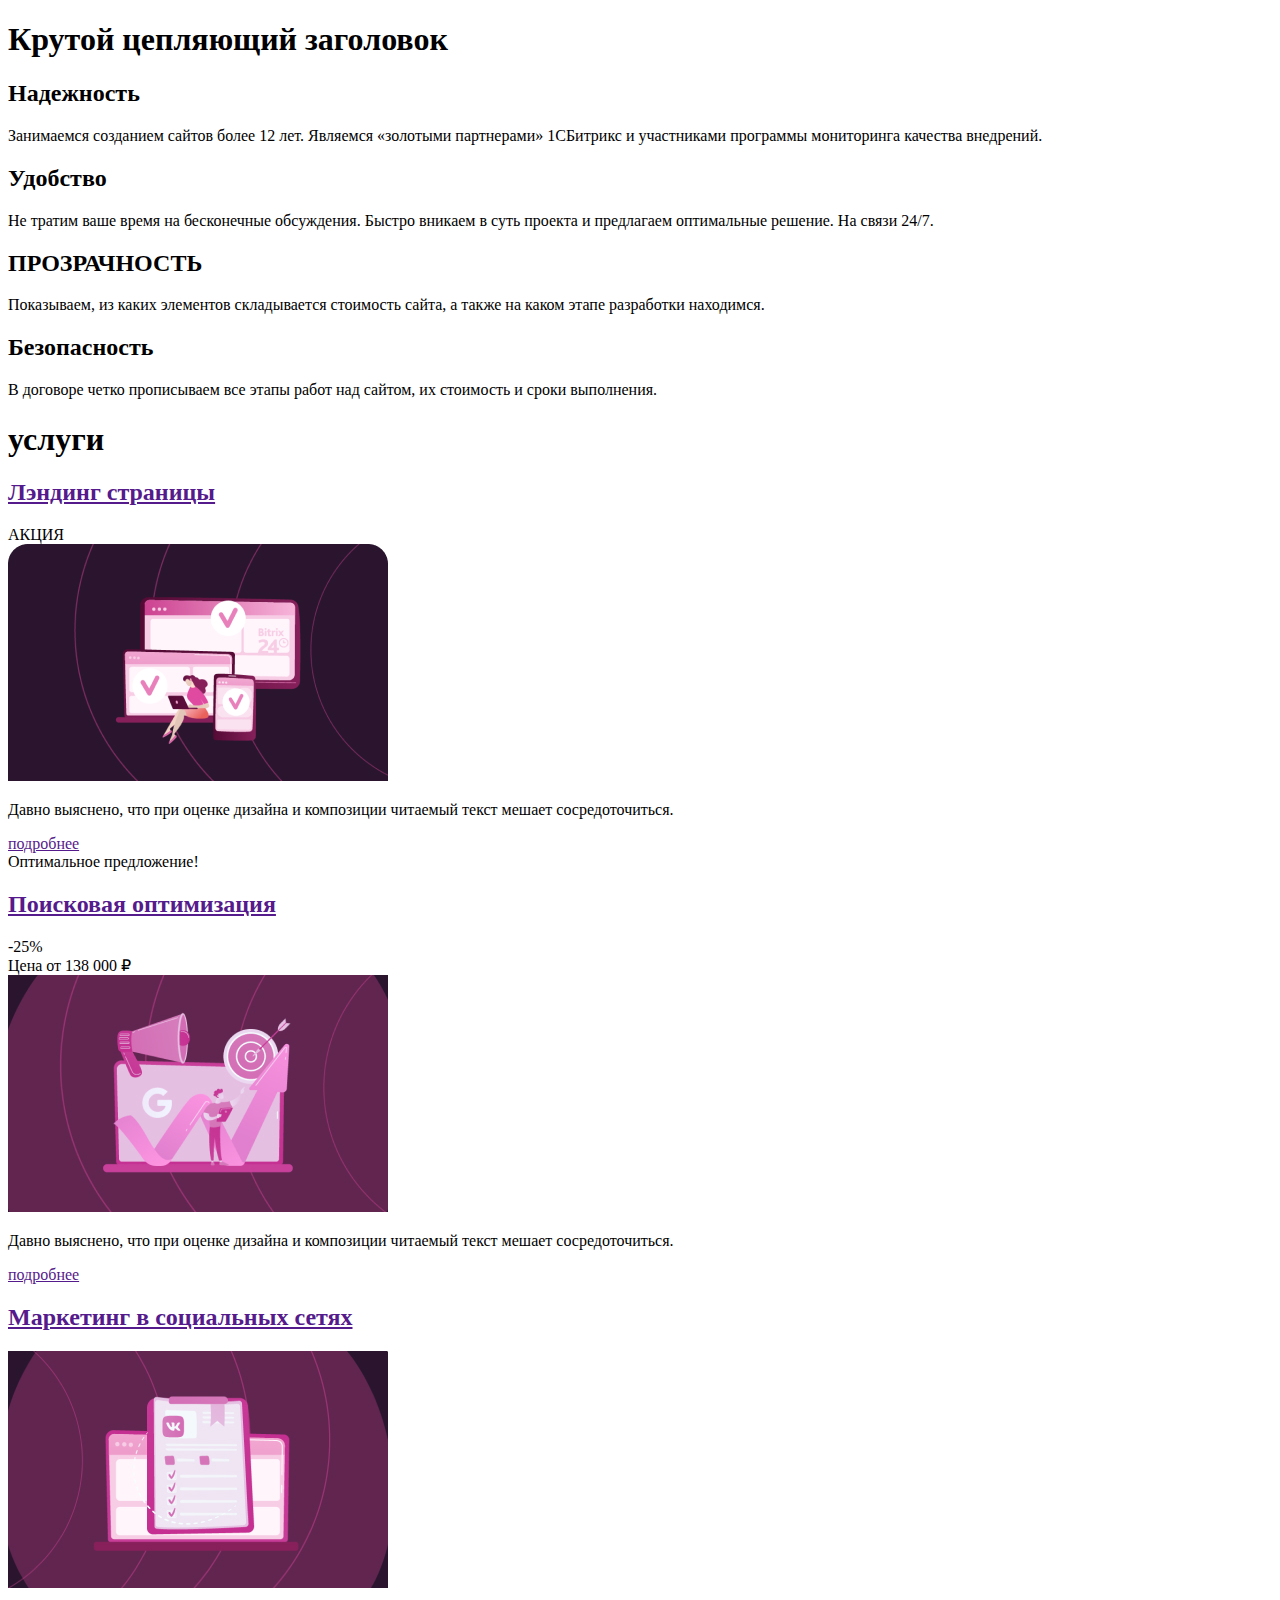
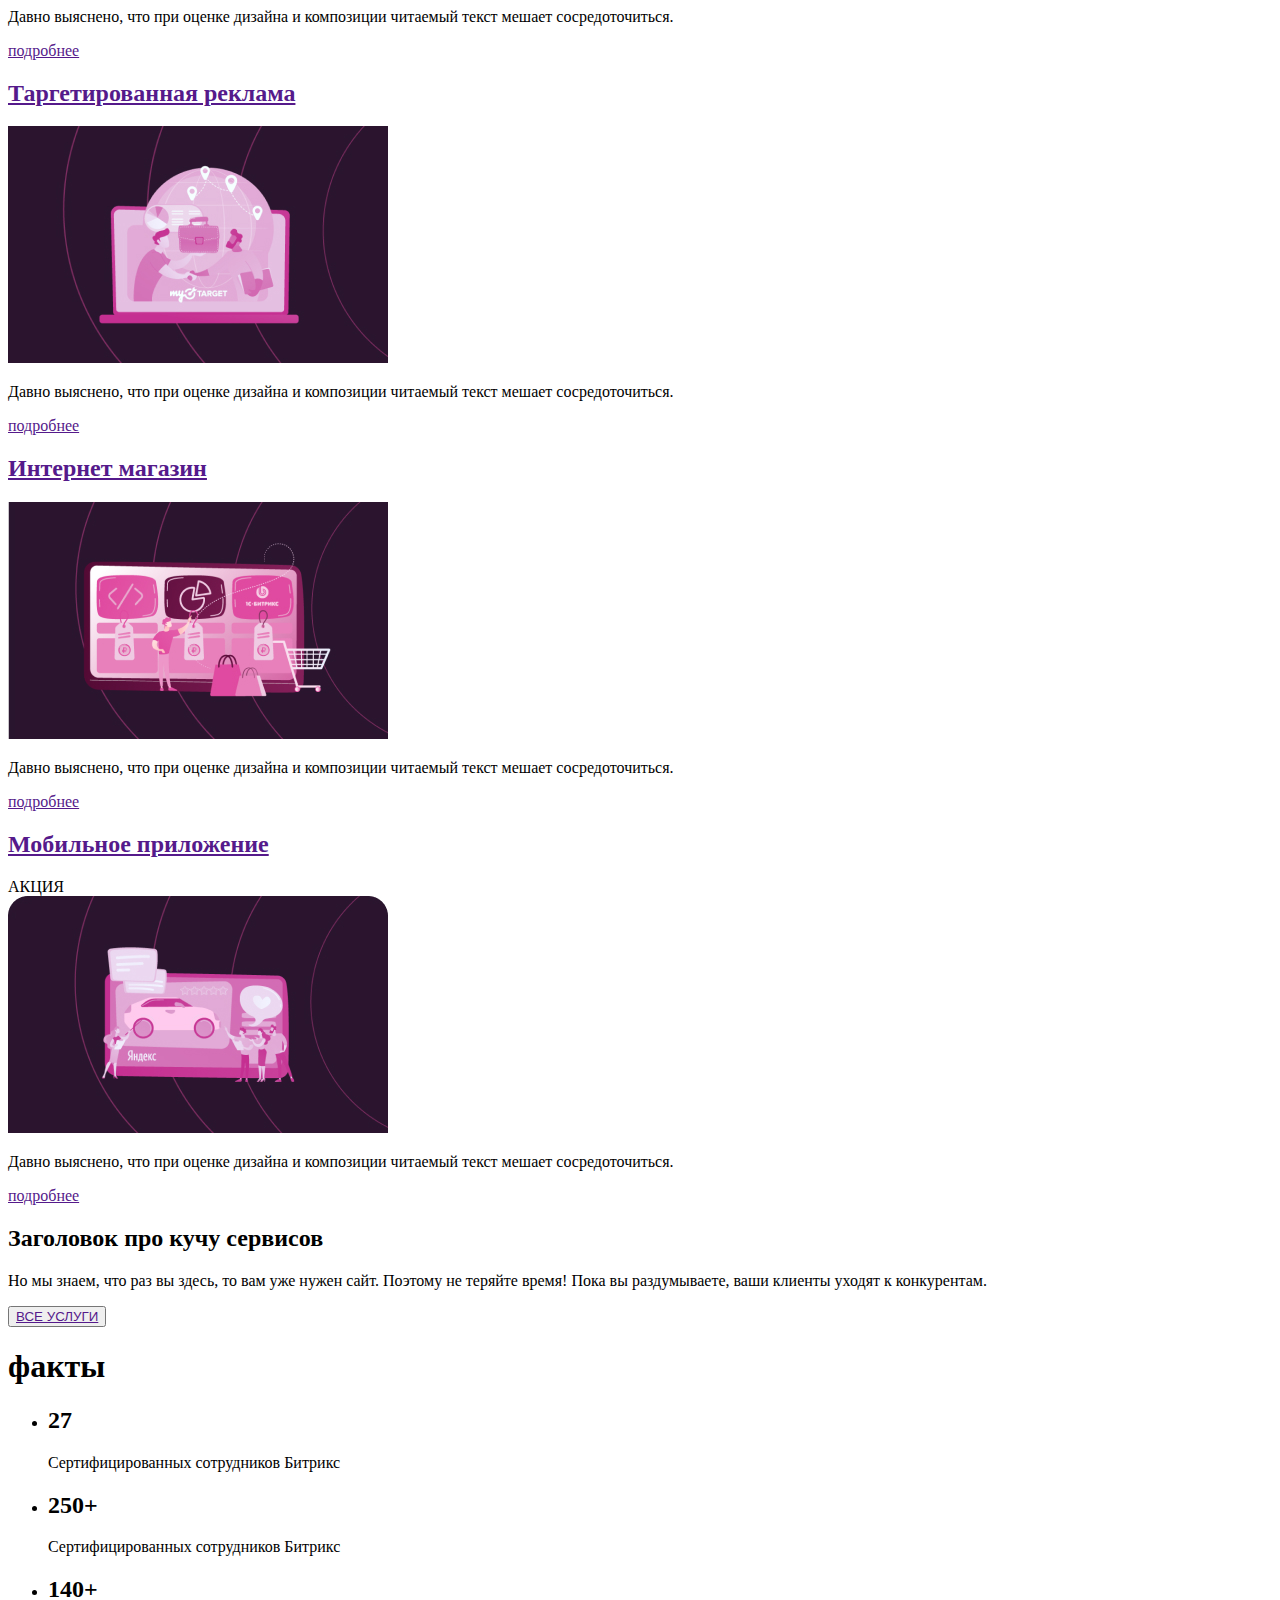
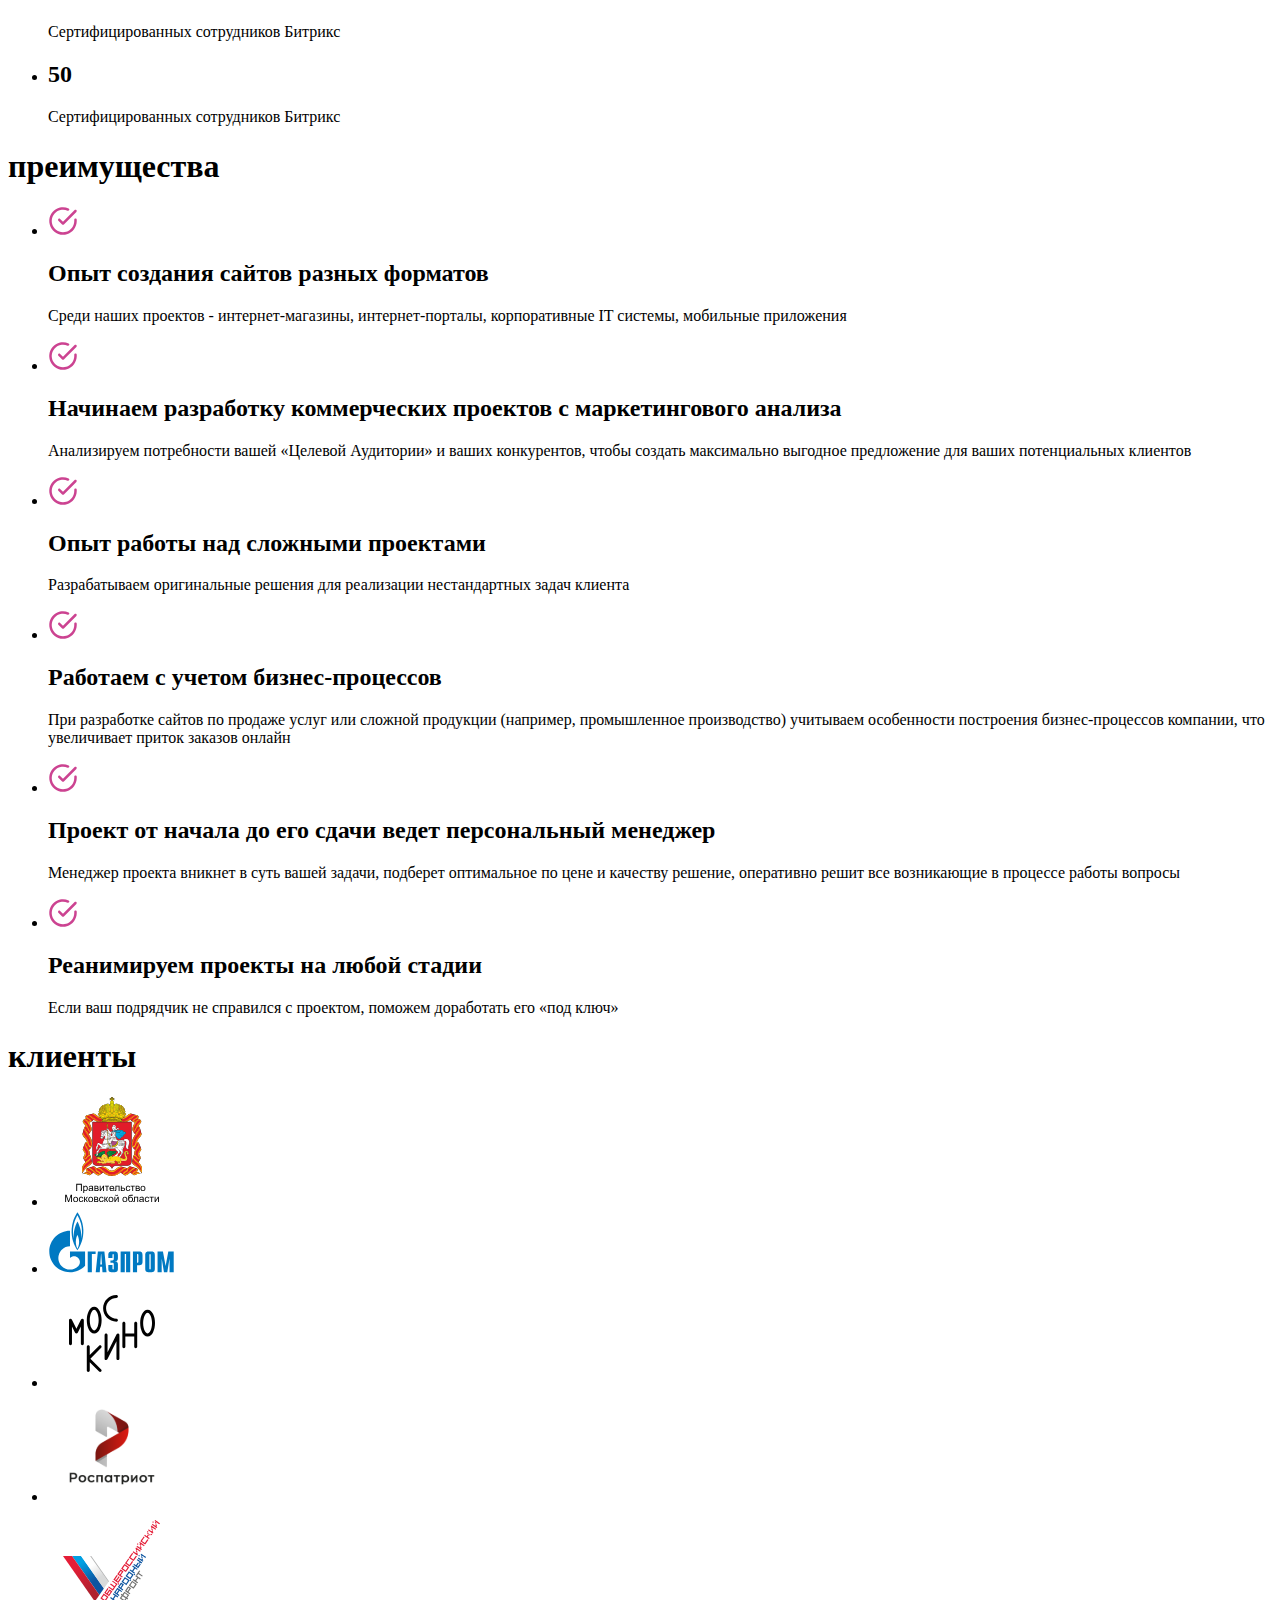
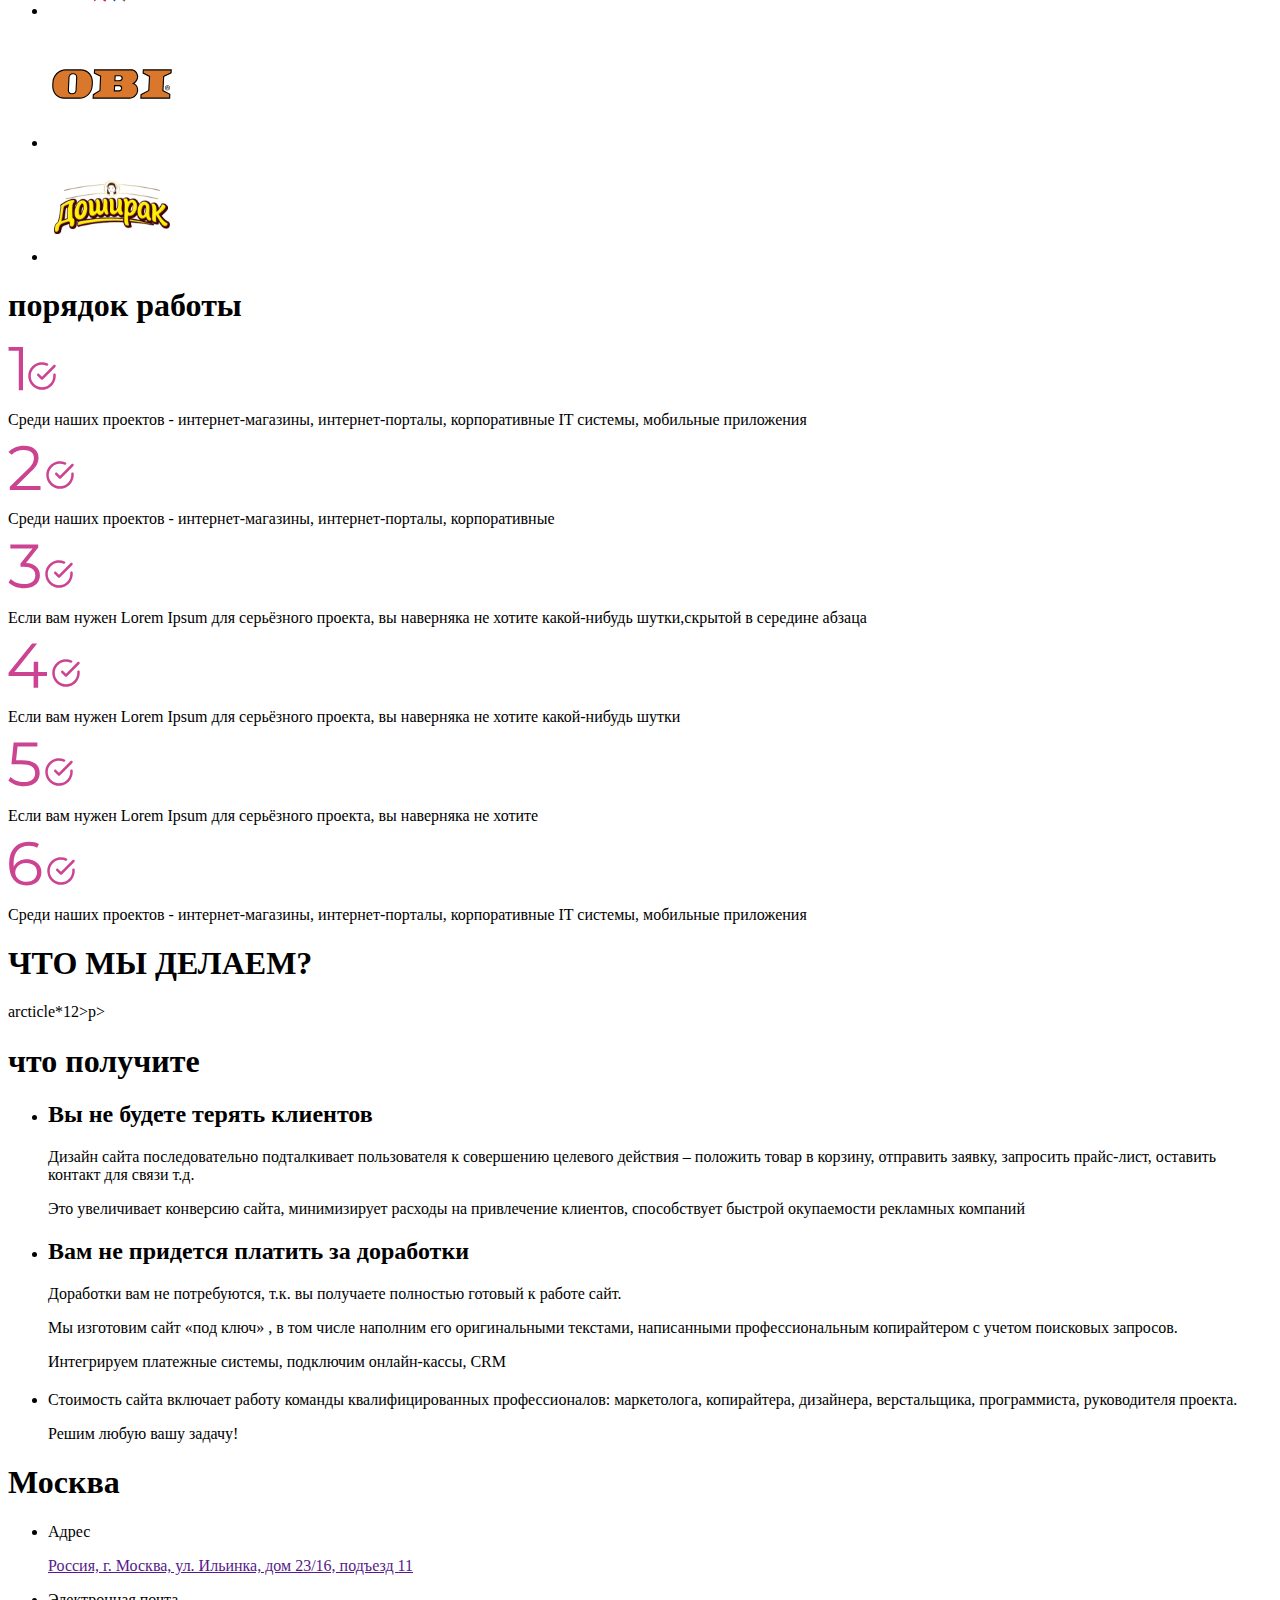
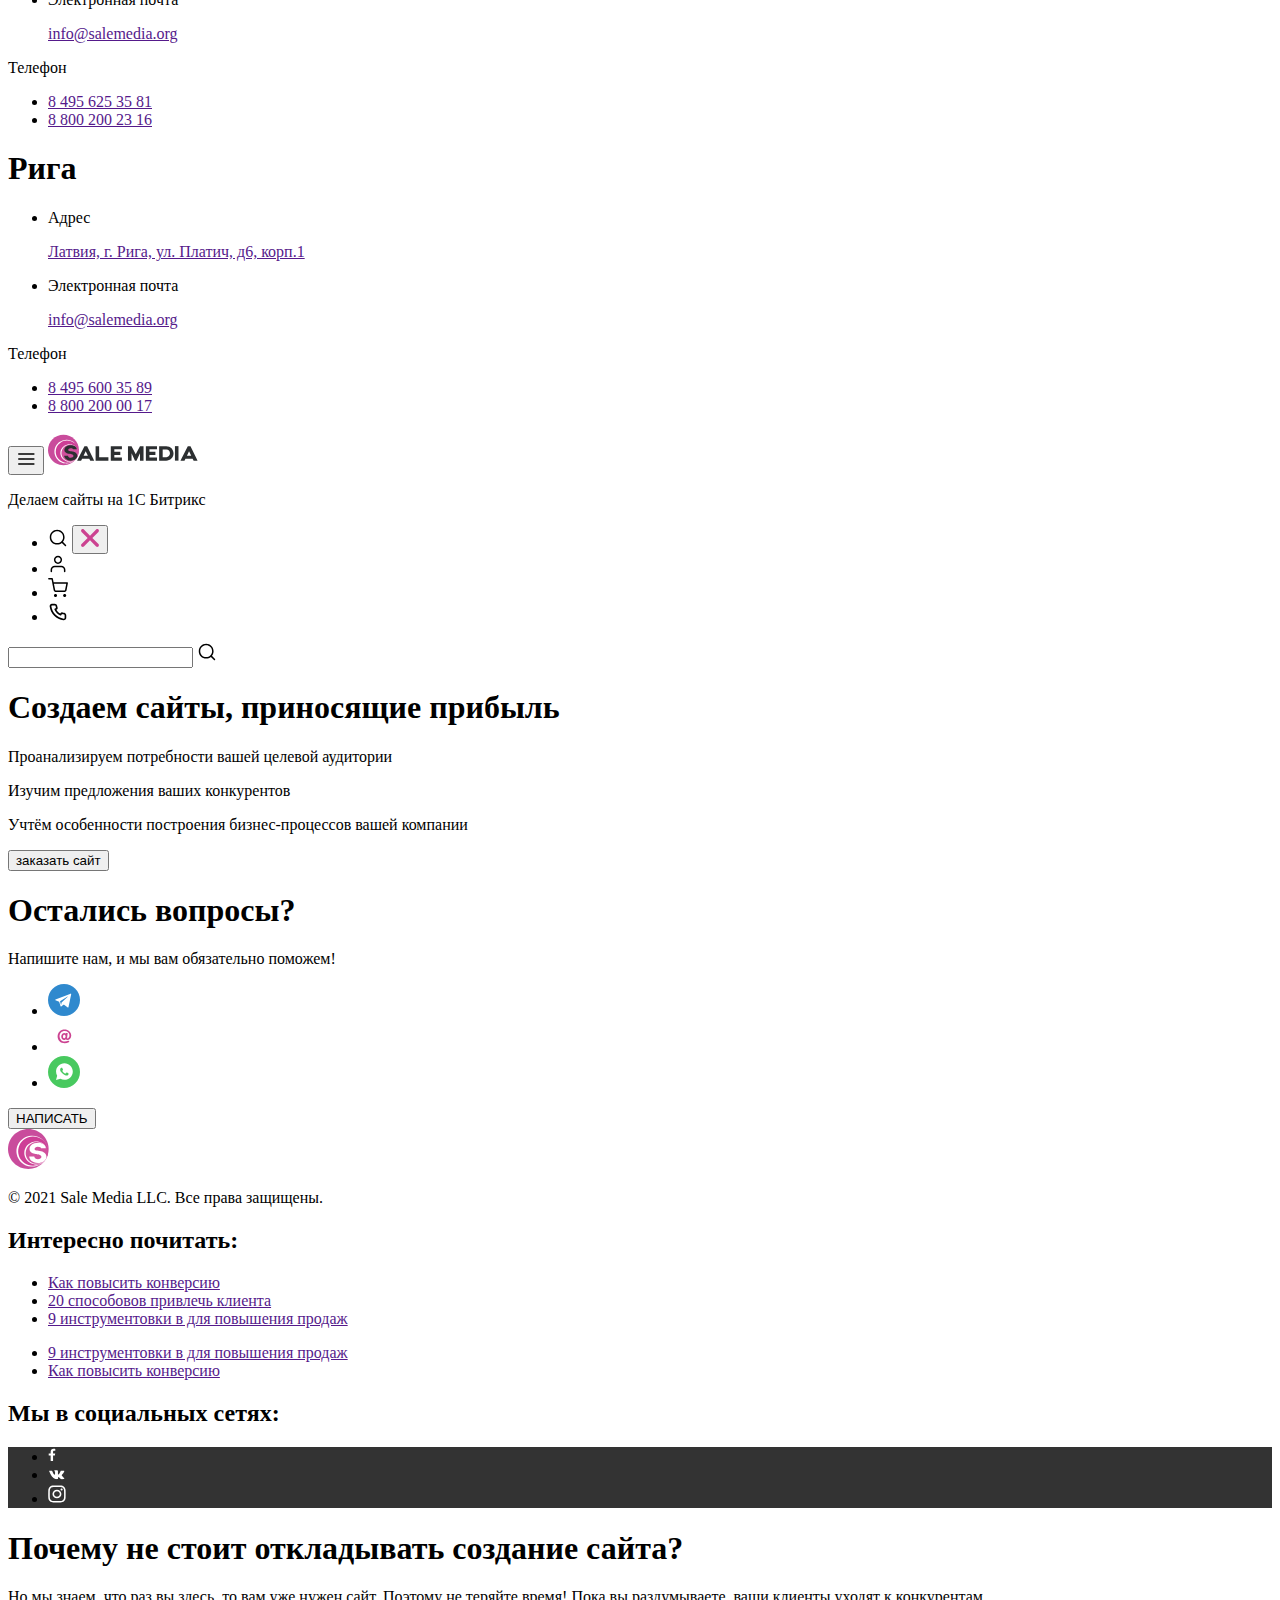
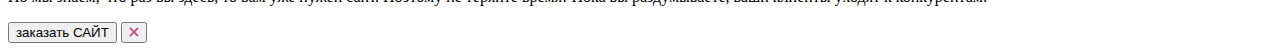
==== Page-main.html @ 4c426460 "qw" ====
<!DOCTYPE html>
<html lang="en">
  <head>
    <meta charset="UTF-8" />
    <meta http-equiv="X-UA-Compatible" content="IE=edge" />
    <meta name="viewport" content="width=device-width, initial-scale=1.0" />
    <link rel="preconnect" href="https://fonts.googleapis.com" />
    <link rel="preconnect" href="https://fonts.gstatic.com" crossorigin />
    <link
      href="https://fonts.googleapis.com/css2?family=Montserrat:wght@300;400;500;600;700;800&display=swap"
      rel="stylesheet"
    />
    <title>Document</title>
  </head>
  <body>
    <section class="preferences">
      <h1>Крутой цепляющий заголовок</h1>
      <div>
        <article>
          <h2>Надежность</h2>
          <p>
            Занимаемся созданием сайтов более 12 лет. Являемся «золотыми партнерами» 1СБитрикс и
            участниками программы мониторинга качества внедрений.
          </p>
        </article>
        <article>
          <h2>Удобство</h2>
          <p>
            Не тратим ваше время на бесконечные обсуждения. Быстро вникаем в суть проекта и
            предлагаем оптимальные решение. На связи 24/7.
          </p>
        </article>
        <article>
          <h2>ПРОЗРАЧНОСТЬ</h2>
          <p>
            Показываем, из каких элементов складывается стоимость сайта, а также на каком этапе
            разработки находимся.
          </p>
        </article>
        <article>
          <h2>Безопасность</h2>
          <p>
            В договоре четко прописываем все этапы работ над сайтом, их стоимость и сроки
            выполнения.
          </p>
        </article>
      </div>
    </section>
    <section class="services">
      <h1>услуги</h1>
      <article>
        <a href="">
          <h2>Лэндинг страницы</h2>
        </a>
        <footer><span>АКЦИЯ</span></footer>
        <img src="./images/services1.jpg" alt="service1" />
        <p>
          Давно выяснено, что при оценке дизайна и композиции читаемый текст мешает сосредоточиться.
        </p>
        <div class="read-more"></div>
        <a href="">подробнее</a>
      </article>
      <article>
        <header>Оптимальное предложение!</header>
        <a href="">
          <h2>Поисковая оптимизация</h2>
        </a>
        <footer>
          <span>-25%</span>
          <div>Цена от 138 000 ₽</div>
        </footer>
        <img src="./images/services2.jpg" alt="service2" />
        <p>
          Давно выяснено, что при оценке дизайна и композиции читаемый текст мешает сосредоточиться.
        </p>
        <div class="read-more"></div>
        <a href="">подробнее</a>
      </article>
      <article>
        <a href="">
          <h2>Маркетинг в социальных сетях</h2>
        </a>
        <img src="./images/services3.jpg" alt="service3" />
        <p>
          Давно выяснено, что при оценке дизайна и композиции читаемый текст мешает сосредоточиться.
        </p>
        <div class="read-more"></div>
        <a href="">подробнее</a>
      </article>
      <article>
        <a href="">
          <h2>Таргетированная реклама</h2>
        </a>
        <img src="./images/services4.jpg" alt="service4" />
        <p>
          Давно выяснено, что при оценке дизайна и композиции читаемый текст мешает сосредоточиться.
        </p>
        <div class="read-more"></div>
        <a href="">подробнее</a>
      </article>
      <article>
        <a href="">
          <h2>Интернет магазин</h2>
        </a>
        <img src="./images/services5.jpg" alt="service6" />
        <p>
          Давно выяснено, что при оценке дизайна и композиции читаемый текст мешает сосредоточиться.
        </p>
        <div class="read-more"></div>
        <a href="">подробнее</a>
      </article>
      <article>
        <a href="">
          <h2>Мобильное приложение</h2>
        </a>
        <footer>
          <span>АКЦИЯ</span>
        </footer>
        <img src="./images/services6.jpg" alt="service6" />
        <p>
          Давно выяснено, что при оценке дизайна и композиции читаемый текст мешает сосредоточиться.
        </p>
        <div class="read-more"></div>
        <a href="">подробнее</a>
      </article>
      <footer>
        <h2>Заголовок про <span>кучу сервисов</span></h2>
        <p>
          <span>Но мы знаем, что раз вы здесь, то вам уже нужен сайт.</span>
          Поэтому не теряйте время! Пока вы раздумываете, ваши клиенты уходят к конкурентам.
        </p>
        <button type="button">
          <a href="">ВСЕ УСЛУГИ</a>
        </button>
      </footer>
    </section>
    <section class="facts">
      <h1>факты</h1>
      <ul>
        <li>
          <h2>27</h2>
          <p>Cертифицированных сотрудников Битрикс</p>
        </li>
        <li>
          <h2>250+</h2>
          <p>Сертифицированных сотрудников Битрикс</p>
        </li>
        <li>
          <h2>140+</h2>
          <p>Сертифицированных сотрудников Битрикс</p>
        </li>
        <li>
          <h2>50</h2>
          <p>Сертифицированных сотрудников Битрикс</p>
        </li>
      </ul>
    </section>
    <section class="benefits">
      <h1>преимущества</h1>
      <ul>
        <li>
          <svg width="30" height="30">
            <use href="./images/sprite.svg#icon-check-circle"></use>
          </svg>
          <h2>Опыт создания сайтов разных форматов</h2>
          <p>
            Среди наших проектов - интернет-магазины, интернет-порталы, корпоративные IT системы,
            мобильные приложения
          </p>
        </li>
        <li>
          <svg width="30" height="30">
            <use href="./images/sprite.svg#icon-check-circle"></use>
          </svg>
          <h2>Начинаем разработку коммерческих проектов с маркетингового анализа</h2>
          <p>
            Анализируем потребности вашей «Целевой Аудитории» и ваших конкурентов, чтобы создать
            максимально выгодное предложение для ваших потенциальных клиентов
          </p>
        </li>
        <li>
          <svg width="30" height="30">
            <use href="./images/sprite.svg#icon-check-circle"></use>
          </svg>
          <h2>Опыт работы над сложными проектами</h2>
          <p>Разрабатываем оригинальные решения для реализации нестандартных задач клиента</p>
        </li>
        <li>
          <svg width="30" height="30">
            <use href="./images/sprite.svg#icon-check-circle"></use>
          </svg>
          <h2>Работаем с учетом бизнес-процессов</h2>
          <p>
            При разработке сайтов по продаже услуг или сложной продукции (например, промышленное
            производство) учитываем особенности построения бизнес-процессов компании, что
            увеличивает приток заказов онлайн
          </p>
        </li>
        <li>
          <svg width="30" height="30">
            <use href="./images/sprite.svg#icon-check-circle"></use>
          </svg>
          <h2>Проект от начала до его сдачи ведет персональный менеджер</h2>
          <p>
            Менеджер проекта вникнет в суть вашей задачи, подберет оптимальное по цене и качеству
            решение, оперативно решит все возникающие в процессе работы вопросы
          </p>
        </li>
        <li>
          <svg width="30" height="30">
            <use href="./images/sprite.svg#icon-check-circle"></use>
          </svg>
          <h2>Реанимируем проекты на любой стадии</h2>
          <p>Если ваш подрядчик не справился с проектом, поможем доработать его «под ключ»</p>
        </li>
      </ul>
    </section>
    <section class="clients">
      <h1>клиенты</h1>
      <ul>
        <li>
          <img src="./images/mosc.svg" alt="" />
        </li>
        <li>
          <img src="./images/gazprom.svg" alt="" />
        </li>
        <li>
          <img src="./images/mos-kino.svg" alt="" />
        </li>
        <li>
          <img src="./images/rospatriot.svg" alt="" />
        </li>
        <li>
          <img src="./images/front.svg" alt="" />
        </li>
        <li>
          <img src="./images/obi.svg" alt="" />
        </li>
        <li>
          <img src="./images/doshik.svg" alt="" />
        </li>
      </ul>
    </section>
    <section class="work">
      <h1>порядок работы</h1>
      <article>
        <svg width="15" height="45">
          <use href="./images/sprite.svg#icon-1"></use>
        </svg>
        <svg width="30" height="30">
          <use href="./images/sprite.svg#icon-check-circle"></use>
        </svg>
        <p>
          Среди наших проектов - интернет-магазины, <span>интернет-порталы</span>, корпоративные IT
          системы, мобильные приложения
        </p>
      </article>
      <article>
        <svg width="33" height="45">
          <use href="./images/sprite.svg#icon-2"></use>
        </svg>
        <svg width="30" height="30">
          <use href="./images/sprite.svg#icon-check-circle"></use>
        </svg>
        <p>
          Среди наших проектов - интернет-магазины, интернет-порталы,<span> корпоративные</span>
        </p>
      </article>
      <article>
        <svg width="32" height="45">
          <use href="./images/sprite.svg#icon-3"></use>
        </svg>
        <svg width="30" height="30">
          <use href="./images/sprite.svg#icon-check-circle"></use>
        </svg>
        <p>
          Если вам нужен Lorem Ipsum для серьёзного проекта, вы наверняка не хотите какой-нибудь
          шутки,<span>скрытой в середине абзаца</span>
        </p>
      </article>
      <article>
        <svg width="39" height="45">
          <use href="./images/sprite.svg#icon-4"></use>
        </svg>
        <svg width="30" height="30">
          <use href="./images/sprite.svg#icon-check-circle"></use>
        </svg>
        <p>
          Если вам нужен Lorem Ipsum для <span>серьёзного проекта</span>, вы наверняка не хотите
          какой-нибудь шутки
        </p>
      </article>
      <article>
        <svg width="32" height="45">
          <use href="./images/sprite.svg#icon-5"></use>
        </svg>
        <svg width="30" height="30">
          <use href="./images/sprite.svg#icon-check-circle"></use>
        </svg>
        <p>
          Если вам нужен Lorem Ipsum для серьёзного проекта, вы <span>наверняка</span> не хотите
        </p>
      </article>
      <article>
        <svg width="34" height="45">
          <use href="./images/sprite.svg#icon-6"></use>
        </svg>
        <svg width="30" height="30">
          <use href="./images/sprite.svg#icon-check-circle"></use>
        </svg>
        <p>
          Среди наших проектов - интернет-магазины, <span>интернет-порталы</span>, корпоративные IT
          системы, мобильные приложения
        </p>
      </article>
    </section>
    <section class="job">
      <h1>ЧТО МЫ ДЕЛАЕМ?</h1>
      <div>arcticle*12>p></div>
    </section>
    <section class="recieve">
      <h1>что получите</h1>
      <ul>
        <li>
          <h2>Вы не будете терять клиентов</h2>
          <p>
            Дизайн сайта последовательно подталкивает пользователя к совершению целевого действия –
            положить товар в корзину, отправить заявку, запросить прайс-лист, оставить контакт для
            связи т.д.
          </p>
          <p>
            Это увеличивает конверсию сайта, минимизирует расходы на привлечение клиентов,
            способствует быстрой окупаемости рекламных компаний
          </p>
        </li>
        <li>
          <h2>Вам не придется платить за доработки</h2>
          <p>Доработки вам не потребуются, т.к. вы получаете полностью готовый к работе сайт.</p>
          <p>
            Мы изготовим сайт «под ключ» , в том числе наполним его оригинальными текстами,
            написанными профессиональным копирайтером с учетом поисковых запросов.
          </p>
          <p>Интегрируем платежные системы, подключим онлайн-кассы, CRM</p>
        </li>
        <li>
          <h2></h2>
          <p>
            Стоимость сайта включает работу команды квалифицированных профессионалов: маркетолога,
            копирайтера, дизайнера, верстальщика, программиста, руководителя проекта.
          </p>
          <p><span>Решим любую вашу задачу!</span></p>
        </li>
      </ul>
    </section>
    <footer class="cities">
      <div class="moscow">
        <h1>Москва</h1>
        <ul>
          <li>
            <p>Адрес</p>
            <a href="">Россия, г. Москва, ул. Ильинка, дом 23/16, подъезд 11</a>
          </li>
          <li>
            <p>Электронная почта</p>
            <a href="">info@salemedia.org</a>
          </li>
        </ul>
        <div>
          <p>Телефон</p>
          <ul>
            <li><a href="">8 495 625 35 81</a></li>
            <li><a href="">8 800 200 23 16</a></li>
          </ul>
        </div>
      </div>
      <div class="riga">
        <h1>Рига</h1>
        <ul>
          <li>
            <p>Адрес</p>
            <a href="">Латвия, г. Рига, ул. Платич, д6, корп.1</a>
          </li>
          <li>
            <p>Электронная почта</p>
            <a href="">info@salemedia.org</a>
          </li>
        </ul>
        <div>
          <p>Телефон</p>
          <ul>
            <li><a href="">8 495 600 35 89</a></li>
            <li><a href="">8 800 200 00 17</a></li>
          </ul>
        </div>
      </div>
    </footer>
    <header>
      <button type="button">
        <svg width="20" height="20">
          <use href="./images/sprite.svg#icon-menu"></use>
        </svg>
      </button>
      <a href="">
        <svg width="150" height="38">
          <use href="./images/sprite.svg#icon-logoblack"></use>
        </svg>
      </a>
      <p>Делаем сайты на 1С Битрикс</p>
      <ul class="header__list-icons">
        <li class="list-icons__item">
          <svg class="list-icons__icon" width="20" height="20">
            <use href="./images/sprite.svg#icon-search"></use>
          </svg>
          <button type="button" class="header-form-close-btn">
            <svg class="list-icons__icon" width="20" height="20">
              <use href="./images/sprite.svg#icon-x"></use>
            </svg>
          </button>
        </li>
        <li class="list-icons__item">
          <svg class="list-icons__icon" width="20" height="20">
            <use href="./images/sprite.svg#icon-user"></use>
          </svg>
        </li>
        <li class="list-icons__item">
          <svg class="list-icons__icon" width="20" height="20">
            <use href="./images/sprite.svg#icon-shopping-cart"></use>
          </svg>
        </li>
        <li class="list-icons__item">
          <svg class="list-icons__icon" width="20" height="20">
            <use href="./images/sprite.svg#icon-call"></use>
          </svg>
        </li>
      </ul>
      <form>
        <input type="text" name="search" id="search" />
        <svg width="20" height="20">
          <use href="./images/sprite.svg#icon-search"></use>
        </svg>
      </form>
    </header>
    <section class="hero">
      <h1>Создаем cайты, приносящие <span>прибыль</span></h1>
      <article>
        <p>Проанализируем потребности вашей <span>целевой аудитории</span></p>
      </article>
      <article>
        <p>Изучим <span>предложения</span> ваших конкурентов</p>
      </article>
      <article>
        <p>Учтём особенности построения <span>бизнес-процессов</span> вашей компании</p>
      </article>
      <button type="button">заказать сайт</button>
    </section>
    <footer>
      <aside>
        <h1>Остались вопросы?</h1>
        <p>Напишите нам, и мы вам обязательно поможем!</p>
        <ul>
          <li>
            <a href="">
              <svg width="32" height="32">
                <use href="./images/sprite.svg#icon-telegramm"></use>
              </svg>
            </a>
          </li>
          <li>
            <a href="">
              <svg width="32" height="32">
                <use href="./images/sprite.svg#icon-mymir"></use>
              </svg>
            </a>
          </li>
          <li>
            <a href="">
              <svg width="32" height="32">
                <use href="./images/sprite.svg#icon-watsapp"></use>
              </svg>
            </a>
          </li>
        </ul>
        <button type="button">НАПИСАТЬ</button>
      </aside>
      <div>
        <a href="">
          <svg width="197" height="40">
            <use href="./images/sprite.svg#icon-logowhite"></use>
          </svg>
        </a>
        <p>© 2021 Sale Media LLC. Все права защищены.</p>
      </div>
      <div>
        <h2>Интересно почитать:</h2>
        <ul>
          <li><a href="">Как повысить конверсию</a></li>
          <li><a href="">20 способовов привлечь клиента</a></li>
          <li><a href="">9 инструментовки в для повышения продаж</a></li>
        </ul>
      </div>
      <ul>
        <li><a href="">9 инструментовки в для повышения продаж</a></li>
        <li><a href="">Как повысить конверсию</a></li>
      </ul>
      <div>
        <h2>Мы в социальных сетях:</h2>
        <ul style="background-color: #333333">
          <li>
            <a href="">
              <svg width="8" height="15">
                <use href="./images/sprite.svg#icon-facebook"></use>
              </svg>
            </a>
          </li>
          <li>
            <a href="">
              <svg width="17" height="10">
                <use href="./images/sprite.svg#icon-wk"></use>
              </svg>
            </a>
          </li>
          <li>
            <a href="">
              <svg width="18" height="20">
                <use href="./images/sprite.svg#icon-instagram"></use>
              </svg>
            </a>
          </li>
        </ul>
      </div>
    </footer>
    <aside>
      <h1>Почему не стоит откладывать <span>создание сайта</span>?</h1>
      <p>
        <span>Но мы знаем, что раз вы здесь, то вам уже нужен сайт.</span> Поэтому не теряйте время!
        Пока вы раздумываете, ваши клиенты уходят к конкурентам.
      </p>
      <button type="button">заказать САЙТ</button>
      <button type="button">
        <svg width="10" height="10">
          <use href="./images/sprite.svg#icon-x"></use>
        </svg>
      </button>
    </aside>
  </body>
</html>
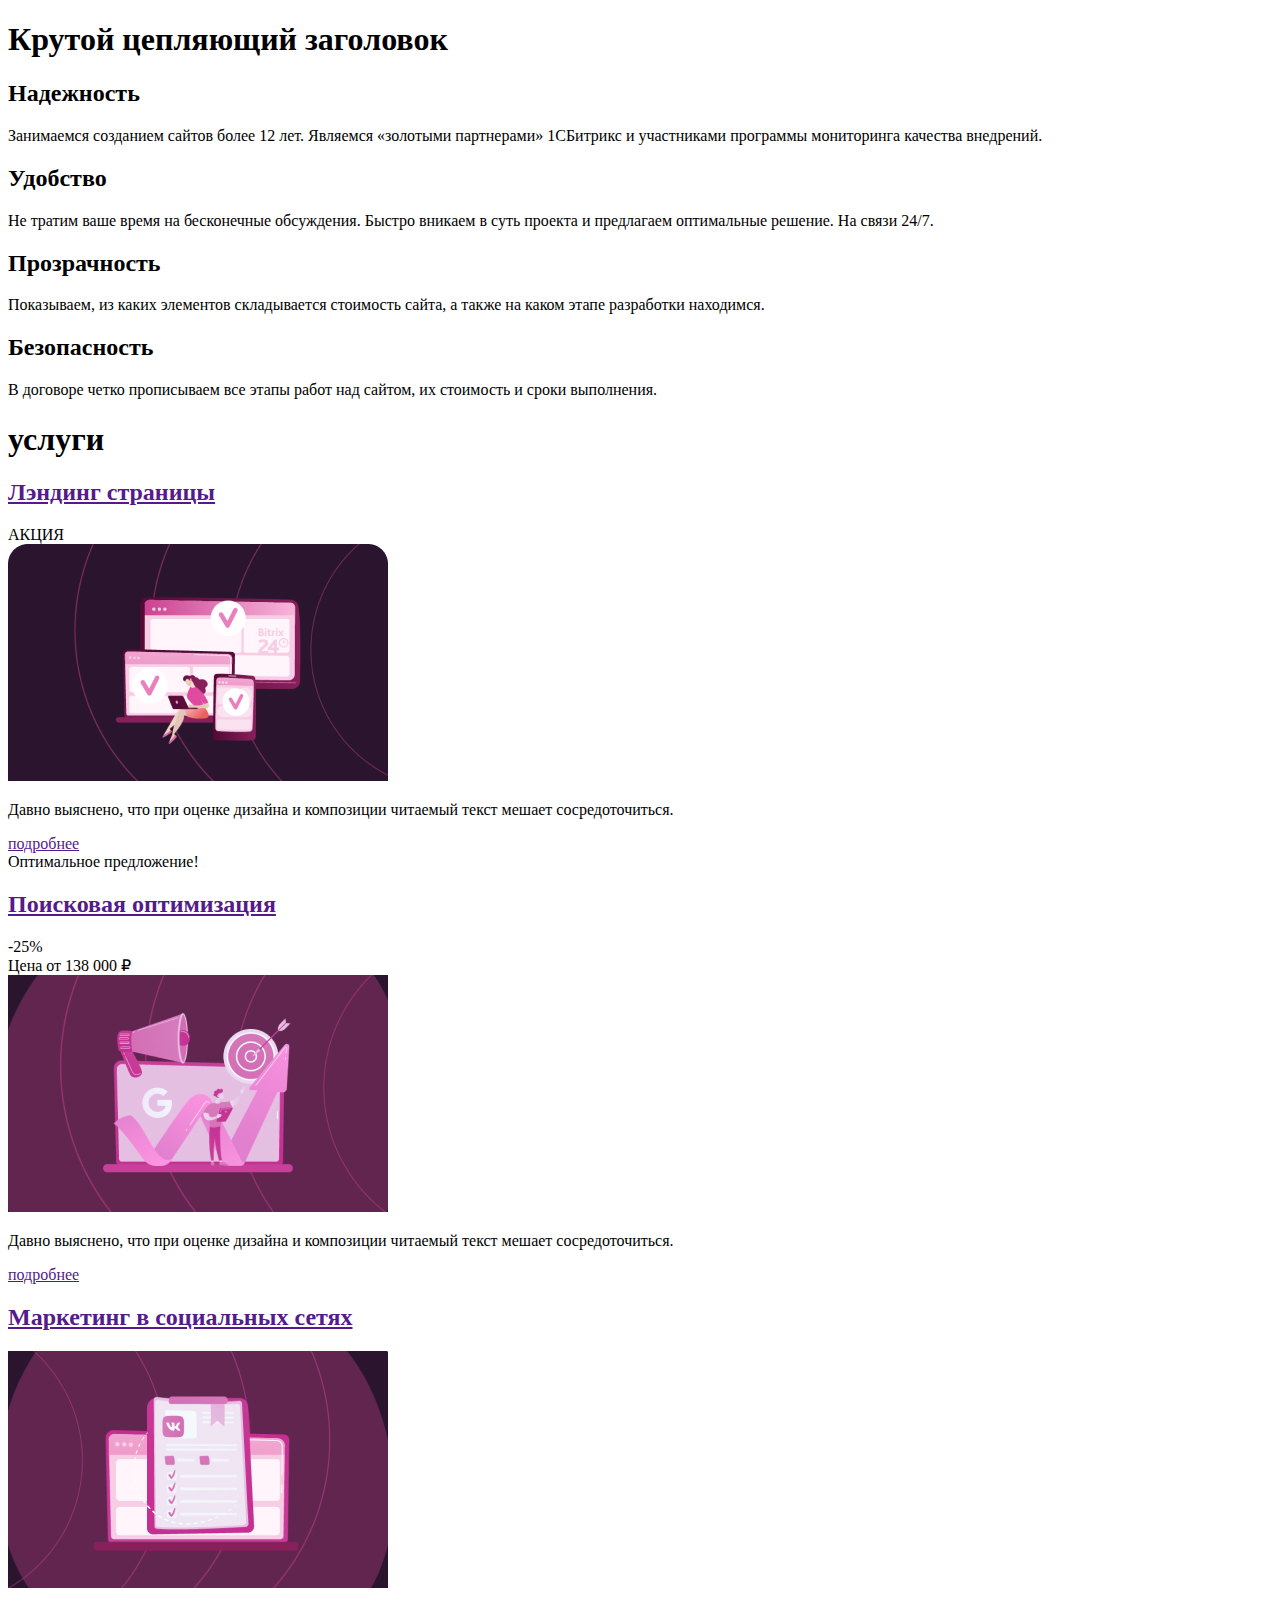
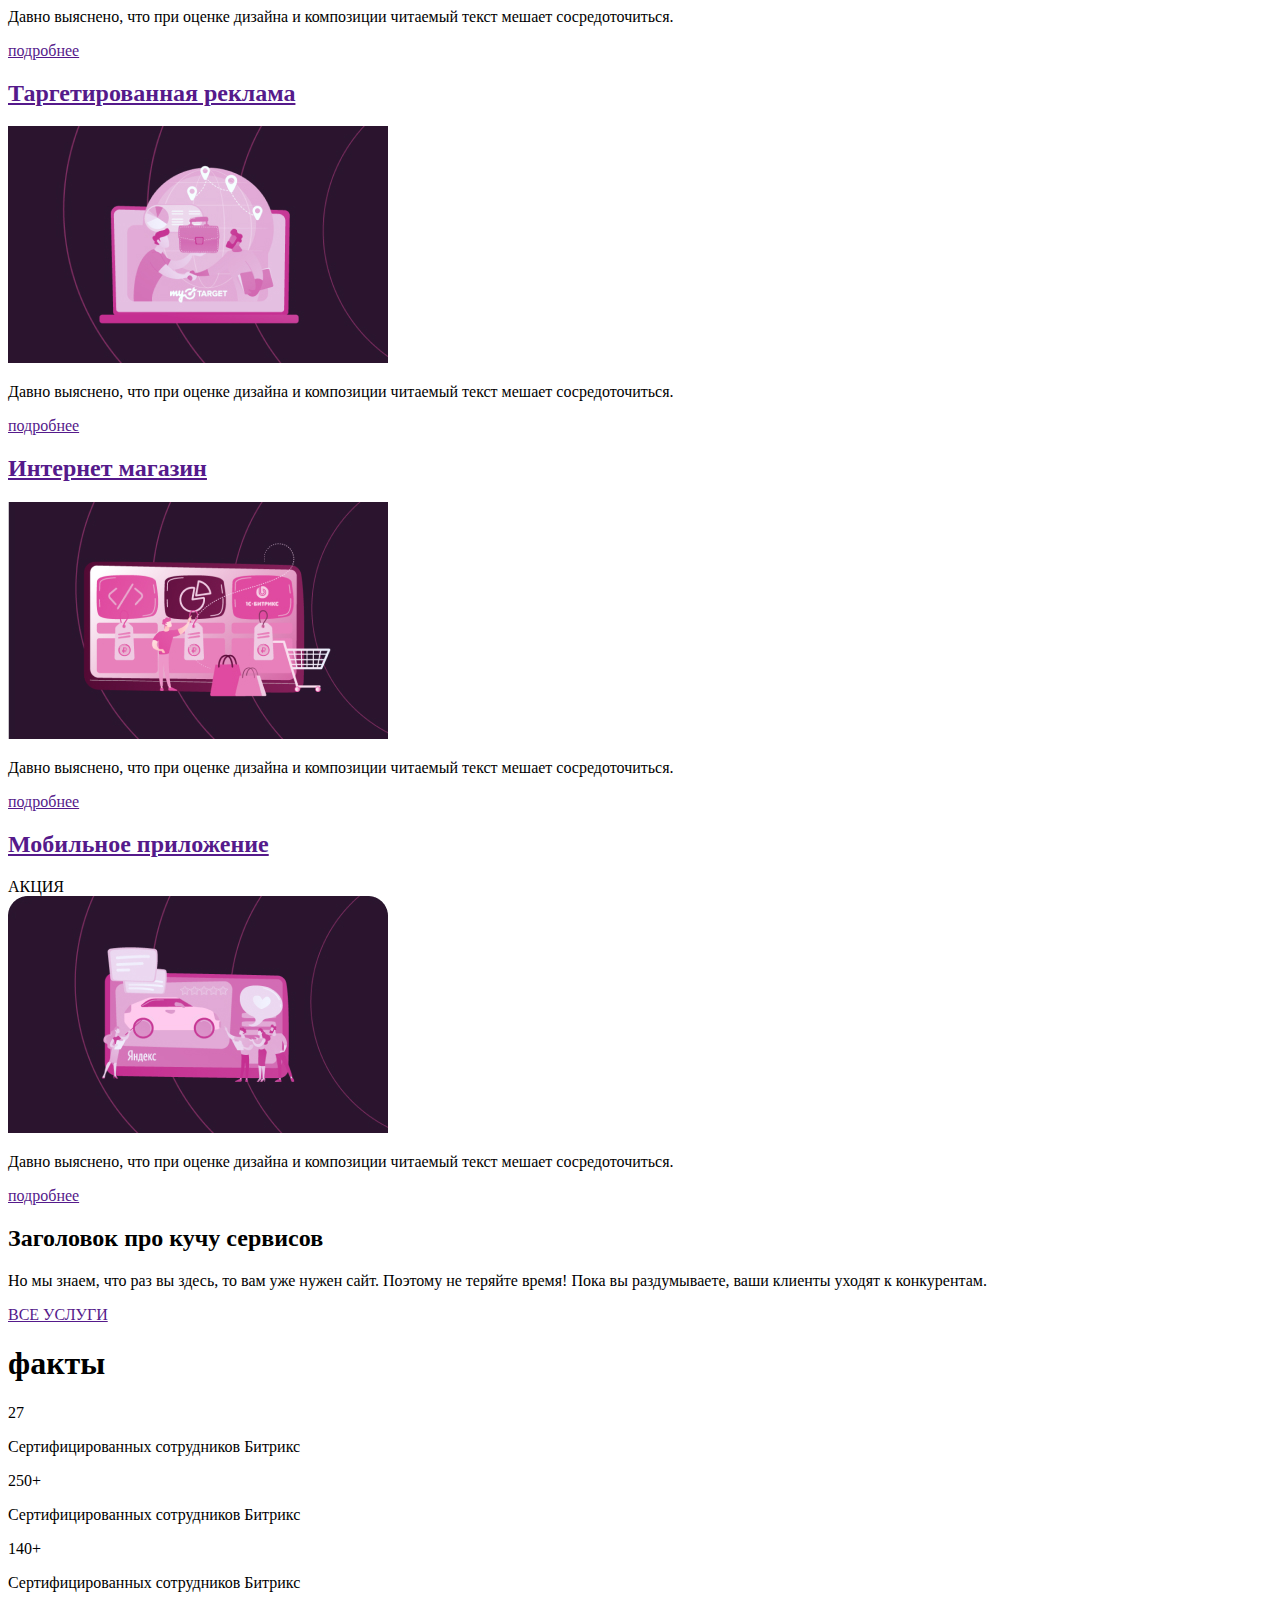
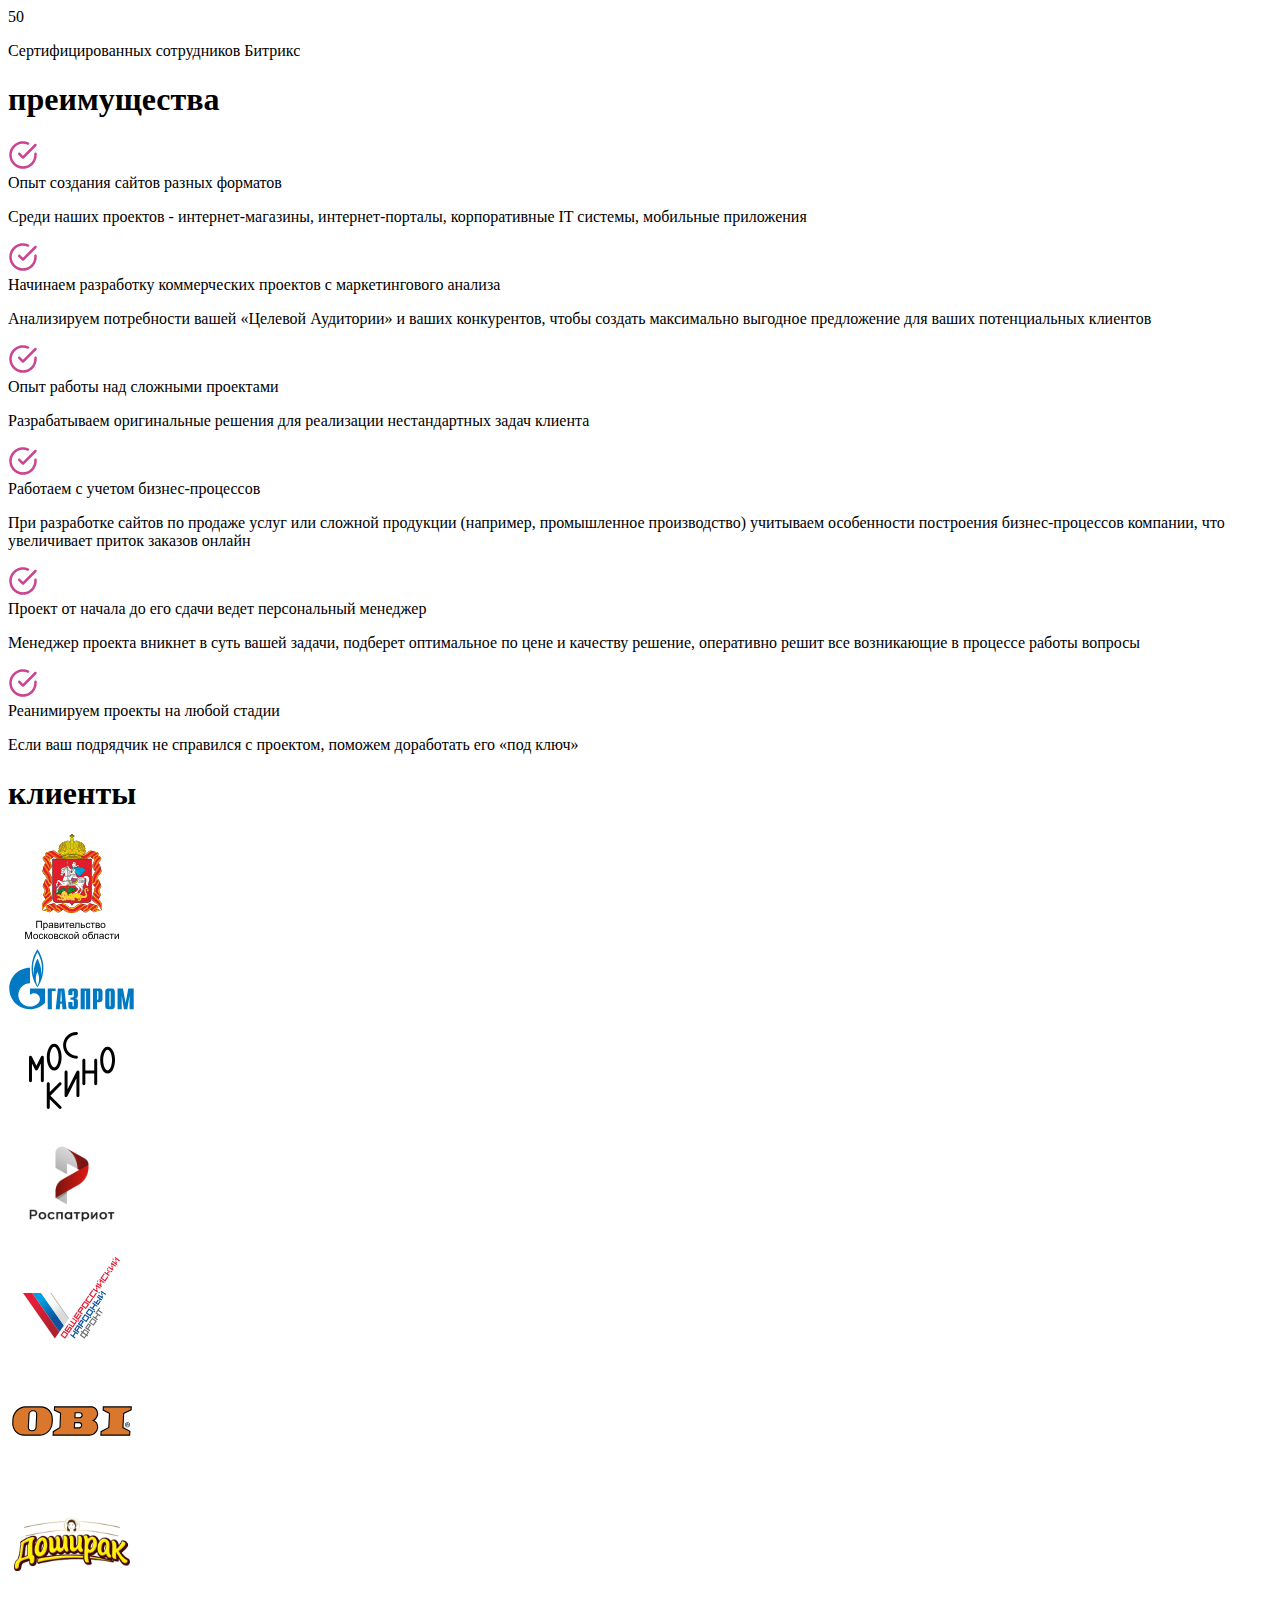
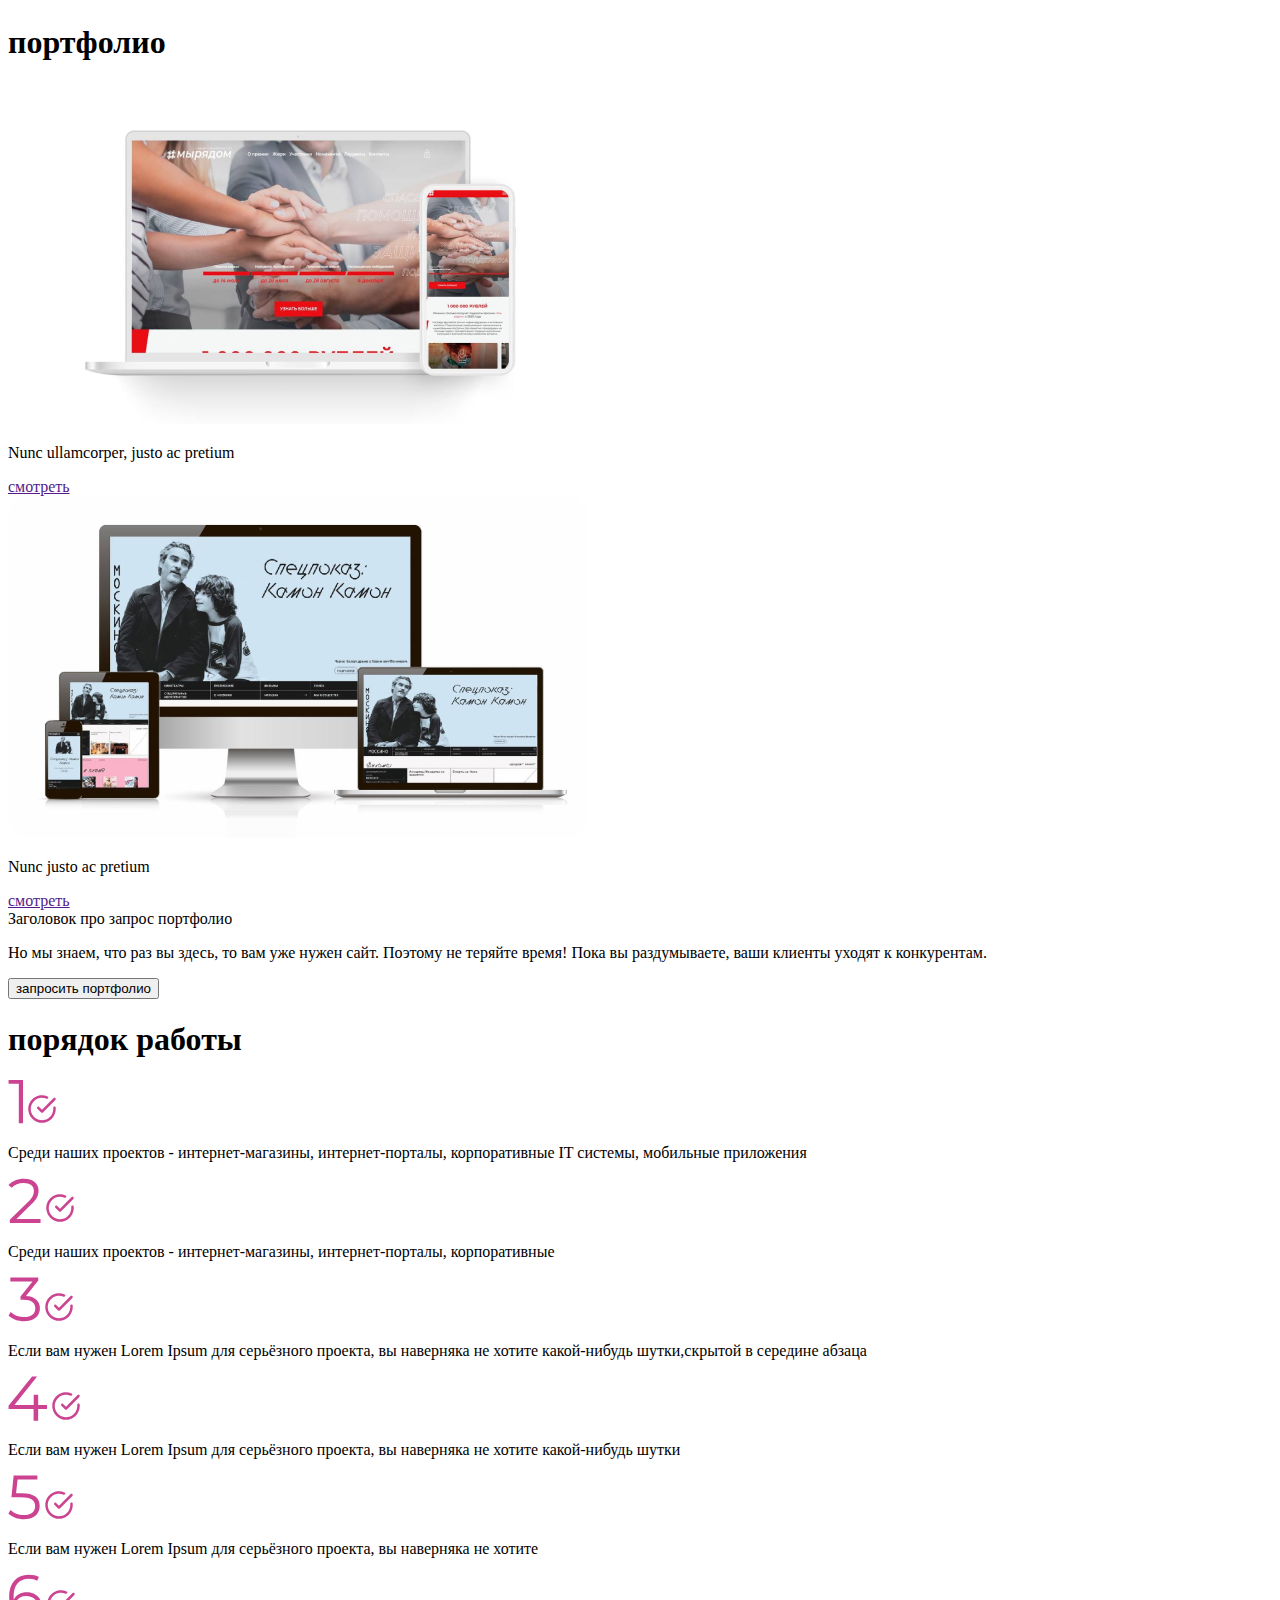
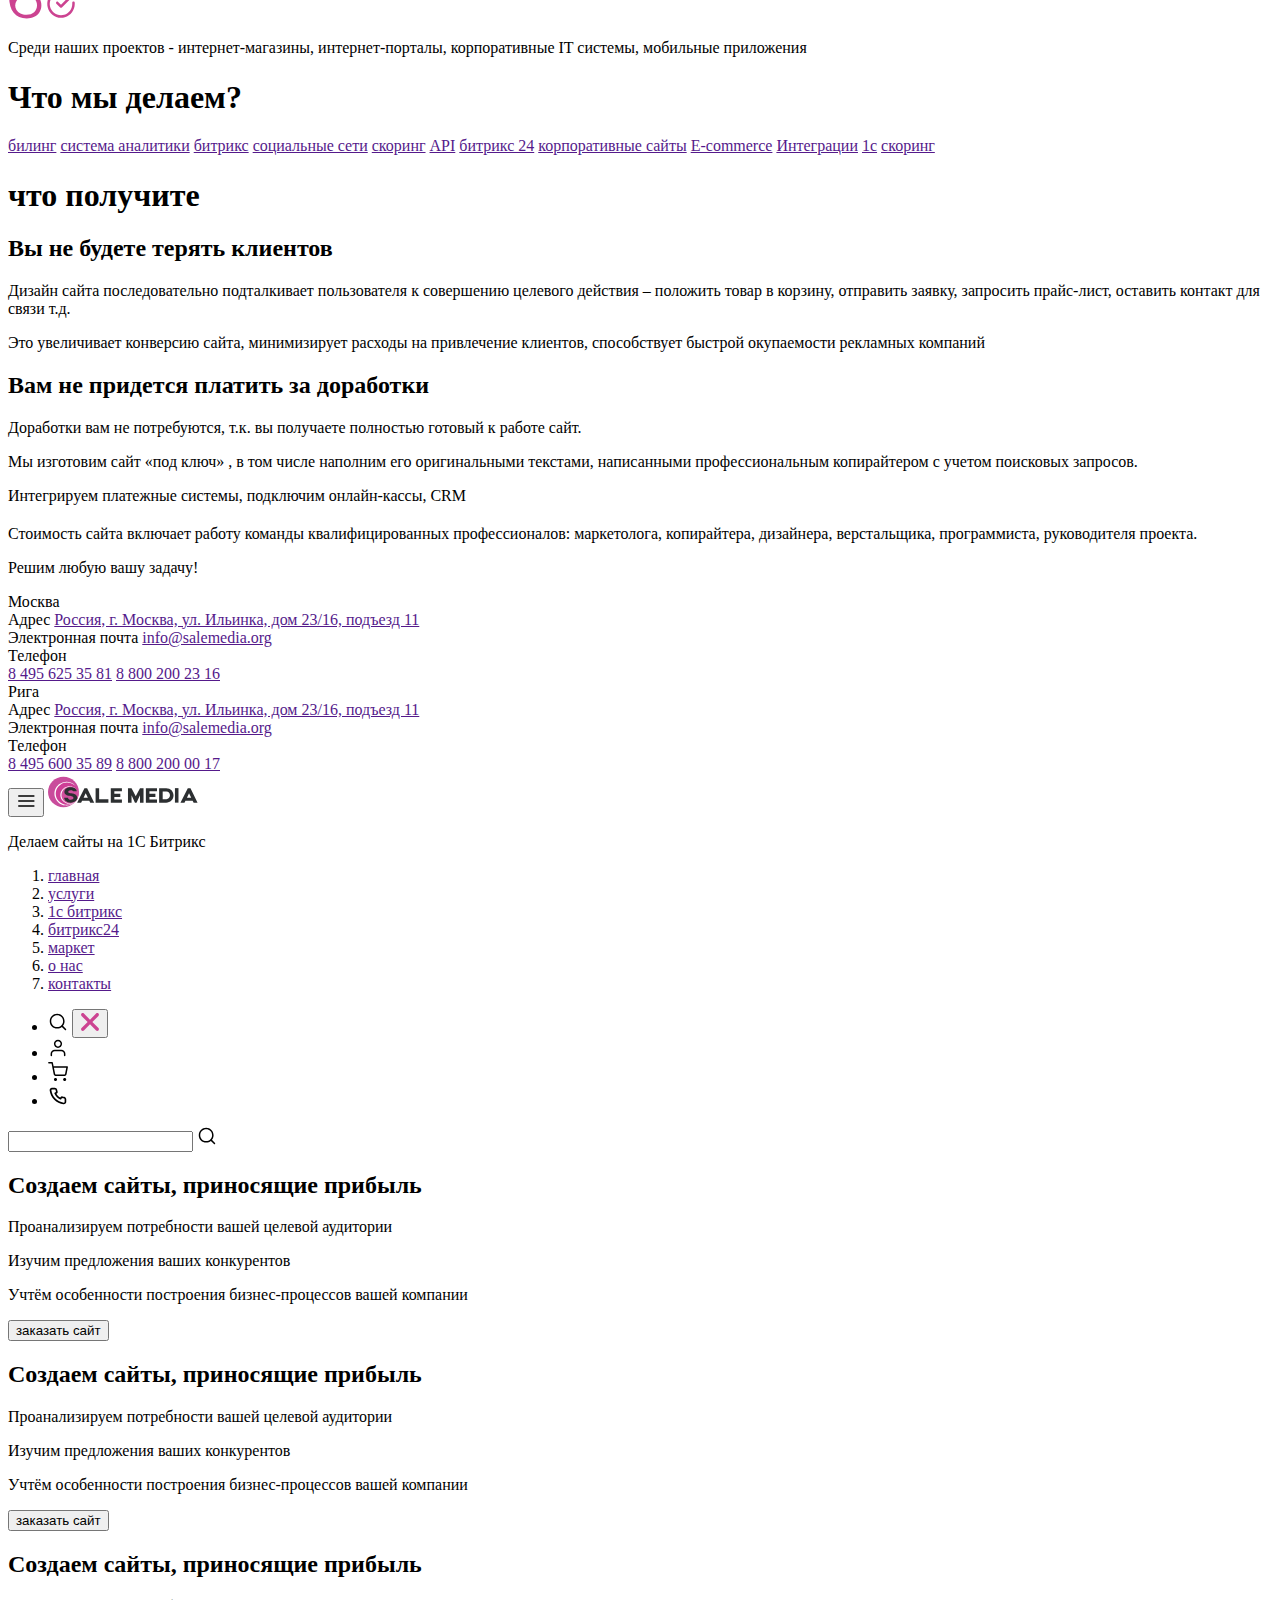
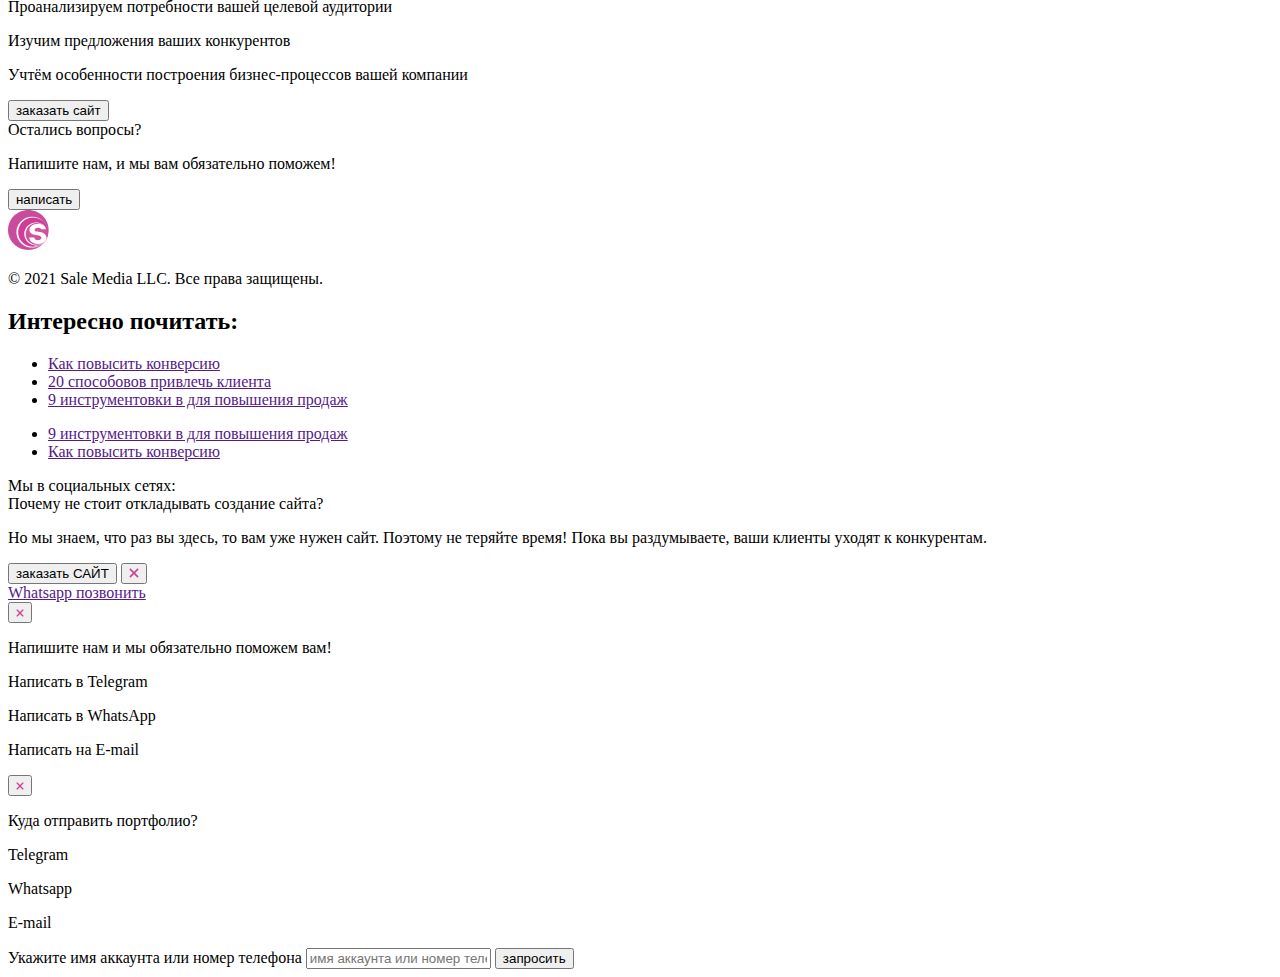
==== commit aeb50d5e: "ok" ====
--- a/Page-main.html
+++ b/Page-main.html
@@ -4,12 +4,14 @@
     <meta charset="UTF-8" />
     <meta http-equiv="X-UA-Compatible" content="IE=edge" />
     <meta name="viewport" content="width=device-width, initial-scale=1.0" />
-    <link rel="preconnect" href="https://fonts.googleapis.com" />
-    <link rel="preconnect" href="https://fonts.gstatic.com" crossorigin />
     <link
-      href="https://fonts.googleapis.com/css2?family=Montserrat:wght@300;400;500;600;700;800&display=swap"
       rel="stylesheet"
+      href="https://cdnjs.cloudflare.com/ajax/libs/modern-normalize/1.1.0/modern-normalize.min.css"
+      integrity="sha512-wpPYUAdjBVSE4KJnH1VR1HeZfpl1ub8YT/NKx4PuQ5NmX2tKuGu6U/JRp5y+Y8XG2tV+wKQpNHVUX03MfMFn9Q=="
+      crossorigin="anonymous"
+      referrerpolicy="no-referrer"
     />
+    <link rel="stylesheet" href="./css/styles.css" />
     <title>Document</title>
   </head>
   <body>
@@ -31,7 +33,7 @@
           </p>
         </article>
         <article>
-          <h2>ПРОЗРАЧНОСТЬ</h2>
+          <h2>Прозрачность</h2>
           <p>
             Показываем, из каких элементов складывается стоимость сайта, а также на каком этапе
             разработки находимся.
@@ -129,117 +131,132 @@
           <span>Но мы знаем, что раз вы здесь, то вам уже нужен сайт.</span>
           Поэтому не теряйте время! Пока вы раздумываете, ваши клиенты уходят к конкурентам.
         </p>
-        <button type="button">
-          <a href="">ВСЕ УСЛУГИ</a>
-        </button>
+        <a href="">ВСЕ УСЛУГИ</a>
       </footer>
     </section>
     <section class="facts">
       <h1>факты</h1>
-      <ul>
-        <li>
-          <h2>27</h2>
-          <p>Cертифицированных сотрудников Битрикс</p>
-        </li>
-        <li>
-          <h2>250+</h2>
-          <p>Сертифицированных сотрудников Битрикс</p>
-        </li>
-        <li>
-          <h2>140+</h2>
-          <p>Сертифицированных сотрудников Битрикс</p>
-        </li>
-        <li>
-          <h2>50</h2>
-          <p>Сертифицированных сотрудников Битрикс</p>
-        </li>
-      </ul>
+      <div>
+        <span>27</span>
+        <p>Cертифицированных сотрудников Битрикс</p>
+      </div>
+      <div>
+        <span>250+</span>
+        <p>Сертифицированных сотрудников Битрикс</p>
+      </div>
+      <div>
+        <span>140+</span>
+        <p>Сертифицированных сотрудников Битрикс</p>
+      </div>
+      <div>
+        <span>50</span>
+        <p>Сертифицированных сотрудников Битрикс</p>
+      </div>
     </section>
     <section class="benefits">
       <h1>преимущества</h1>
-      <ul>
-        <li>
+      <div>
+        <article>
           <svg width="30" height="30">
             <use href="./images/sprite.svg#icon-check-circle"></use>
           </svg>
-          <h2>Опыт создания сайтов разных форматов</h2>
+          <div>Опыт создания сайтов разных форматов</div>
           <p>
             Среди наших проектов - интернет-магазины, интернет-порталы, корпоративные IT системы,
             мобильные приложения
           </p>
-        </li>
-        <li>
+        </article>
+        <article>
           <svg width="30" height="30">
             <use href="./images/sprite.svg#icon-check-circle"></use>
           </svg>
-          <h2>Начинаем разработку коммерческих проектов с маркетингового анализа</h2>
+          <div>Начинаем разработку коммерческих проектов с маркетингового анализа</div>
           <p>
             Анализируем потребности вашей «Целевой Аудитории» и ваших конкурентов, чтобы создать
             максимально выгодное предложение для ваших потенциальных клиентов
           </p>
-        </li>
-        <li>
+        </article>
+        <article>
           <svg width="30" height="30">
             <use href="./images/sprite.svg#icon-check-circle"></use>
           </svg>
-          <h2>Опыт работы над сложными проектами</h2>
+          <div>Опыт работы над сложными проектами</div>
           <p>Разрабатываем оригинальные решения для реализации нестандартных задач клиента</p>
-        </li>
-        <li>
+        </article>
+        <article>
           <svg width="30" height="30">
             <use href="./images/sprite.svg#icon-check-circle"></use>
           </svg>
-          <h2>Работаем с учетом бизнес-процессов</h2>
+          <div>Работаем с учетом бизнес-процессов</div>
           <p>
             При разработке сайтов по продаже услуг или сложной продукции (например, промышленное
             производство) учитываем особенности построения бизнес-процессов компании, что
             увеличивает приток заказов онлайн
           </p>
-        </li>
-        <li>
+        </article>
+        <article>
           <svg width="30" height="30">
             <use href="./images/sprite.svg#icon-check-circle"></use>
           </svg>
-          <h2>Проект от начала до его сдачи ведет персональный менеджер</h2>
+          <div>Проект от начала до его сдачи ведет персональный менеджер</div>
           <p>
             Менеджер проекта вникнет в суть вашей задачи, подберет оптимальное по цене и качеству
             решение, оперативно решит все возникающие в процессе работы вопросы
           </p>
-        </li>
-        <li>
+        </article>
+        <article>
           <svg width="30" height="30">
             <use href="./images/sprite.svg#icon-check-circle"></use>
           </svg>
-          <h2>Реанимируем проекты на любой стадии</h2>
+          <div>Реанимируем проекты на любой стадии</div>
           <p>Если ваш подрядчик не справился с проектом, поможем доработать его «под ключ»</p>
-        </li>
-      </ul>
+        </article>
+      </div>
     </section>
     <section class="clients">
       <h1>клиенты</h1>
-      <ul>
-        <li>
-          <img src="./images/mosc.svg" alt="" />
-        </li>
-        <li>
-          <img src="./images/gazprom.svg" alt="" />
-        </li>
-        <li>
-          <img src="./images/mos-kino.svg" alt="" />
-        </li>
-        <li>
-          <img src="./images/rospatriot.svg" alt="" />
-        </li>
-        <li>
-          <img src="./images/front.svg" alt="" />
-        </li>
-        <li>
-          <img src="./images/obi.svg" alt="" />
-        </li>
-        <li>
-          <img src="./images/doshik.svg" alt="" />
-        </li>
-      </ul>
+      <div>
+        <img src="./images/mosc.svg" alt="" />
+      </div>
+      <div>
+        <img src="./images/gazprom.svg" alt="" />
+      </div>
+      <div>
+        <img src="./images/mos-kino.svg" alt="" />
+      </div>
+      <div>
+        <img src="./images/rospatriot.svg" alt="" />
+      </div>
+      <div>
+        <img src="./images/front.svg" alt="" />
+      </div>
+      <div>
+        <img src="./images/obi.svg" alt="" />
+      </div>
+      <div>
+        <img src="./images/doshik.svg" alt="" />
+      </div>
+    </section>
+    <section class="portfolio">
+      <h1>портфолио</h1>
+      <article>
+        <img src="./images/port1.jpg" alt="" />
+        <p>Nunc ullamcorper, justo ac pretium</p>
+        <a href="">cмотреть</a>
+      </article>
+      <article>
+        <img src="./images/port2.jpg" alt="" />
+        <p>Nunc justo ac pretium</p>
+        <a href="">cмотреть</a>
+      </article>
+      <footer>
+        <div>Заголовок про запрос портфолио</div>
+        <p>
+          <span>Но мы знаем, что раз вы здесь, то вам уже нужен сайт.</span> Поэтому не теряйте
+          время! Пока вы раздумываете, ваши клиенты уходят к конкурентам.
+        </p>
+        <button type="button" data-modal-open>запросить портфолио</button>
+      </footer>
     </section>
     <section class="work">
       <h1>порядок работы</h1>
@@ -315,82 +332,87 @@
       </article>
     </section>
     <section class="job">
-      <h1>ЧТО МЫ ДЕЛАЕМ?</h1>
-      <div>arcticle*12>p></div>
+      <h1>Что мы делаем?</h1>
+      <arcticle><a href="">билинг</a></arcticle>
+      <arcticle><a href="">система аналитики</a></arcticle>
+      <arcticle><a href="">битрикс</a></arcticle>
+      <arcticle><a href="">социальные сети</a></arcticle>
+      <arcticle><a href="">скоринг</a></arcticle>
+      <arcticle><a href="">API</a></arcticle>
+      <arcticle><a href="">битрикс 24</a></arcticle>
+      <arcticle><a href="">корпоративные сайты</a></arcticle>
+      <arcticle><a href="">E-commerce</a></arcticle>
+      <arcticle><a href="">Интеграции</a></arcticle>
+      <arcticle><a href="">1с</a></arcticle>
+      <arcticle><a href="">скоринг</a></arcticle>
     </section>
     <section class="recieve">
       <h1>что получите</h1>
-      <ul>
-        <li>
-          <h2>Вы не будете терять клиентов</h2>
-          <p>
-            Дизайн сайта последовательно подталкивает пользователя к совершению целевого действия –
-            положить товар в корзину, отправить заявку, запросить прайс-лист, оставить контакт для
-            связи т.д.
-          </p>
-          <p>
-            Это увеличивает конверсию сайта, минимизирует расходы на привлечение клиентов,
-            способствует быстрой окупаемости рекламных компаний
-          </p>
-        </li>
-        <li>
-          <h2>Вам не придется платить за доработки</h2>
-          <p>Доработки вам не потребуются, т.к. вы получаете полностью готовый к работе сайт.</p>
-          <p>
-            Мы изготовим сайт «под ключ» , в том числе наполним его оригинальными текстами,
-            написанными профессиональным копирайтером с учетом поисковых запросов.
-          </p>
-          <p>Интегрируем платежные системы, подключим онлайн-кассы, CRM</p>
-        </li>
-        <li>
-          <h2></h2>
-          <p>
-            Стоимость сайта включает работу команды квалифицированных профессионалов: маркетолога,
-            копирайтера, дизайнера, верстальщика, программиста, руководителя проекта.
-          </p>
-          <p><span>Решим любую вашу задачу!</span></p>
-        </li>
-      </ul>
+      <div>
+        <h2>Вы не будете терять клиентов</h2>
+        <p>
+          Дизайн сайта последовательно подталкивает пользователя к совершению целевого действия –
+          положить товар в корзину, отправить заявку, запросить прайс-лист, оставить контакт для
+          связи т.д.
+        </p>
+        <p>
+          Это увеличивает конверсию сайта, минимизирует расходы на привлечение клиентов,
+          способствует быстрой окупаемости рекламных компаний
+        </p>
+      </div>
+      <div>
+        <h2>Вам не придется платить за доработки</h2>
+        <p>Доработки вам не потребуются, т.к. вы получаете полностью готовый к работе сайт.</p>
+        <p>
+          Мы изготовим сайт «под ключ» , в том числе наполним его оригинальными текстами,
+          написанными профессиональным копирайтером с учетом поисковых запросов.
+        </p>
+        <p>Интегрируем платежные системы, подключим онлайн-кассы, CRM</p>
+      </div>
+      <div>
+        <h2></h2>
+        <p>
+          Стоимость сайта включает работу команды квалифицированных профессионалов: маркетолога,
+          копирайтера, дизайнера, верстальщика, программиста, руководителя проекта.
+        </p>
+        <p><span>Решим любую вашу задачу!</span></p>
+      </div>
     </section>
     <footer class="cities">
-      <div class="moscow">
-        <h1>Москва</h1>
-        <ul>
-          <li>
-            <p>Адрес</p>
-            <a href="">Россия, г. Москва, ул. Ильинка, дом 23/16, подъезд 11</a>
-          </li>
-          <li>
-            <p>Электронная почта</p>
-            <a href="">info@salemedia.org</a>
-          </li>
-        </ul>
-        <div>
-          <p>Телефон</p>
-          <ul>
-            <li><a href="">8 495 625 35 81</a></li>
-            <li><a href="">8 800 200 23 16</a></li>
-          </ul>
-        </div>
-      </div>
-      <div class="riga">
-        <h1>Рига</h1>
-        <ul>
-          <li>
-            <p>Адрес</p>
-            <a href="">Латвия, г. Рига, ул. Платич, д6, корп.1</a>
-          </li>
-          <li>
-            <p>Электронная почта</p>
-            <a href="">info@salemedia.org</a>
-          </li>
-        </ul>
-        <div>
-          <p>Телефон</p>
-          <ul>
-            <li><a href="">8 495 600 35 89</a></li>
-            <li><a href="">8 800 200 00 17</a></li>
-          </ul>
+      <div class="town">
+        <span>Москва</span>
+        <div>
+          <span>Адрес</span>
+          <a href="">Россия, г. Москва, ул. Ильинка, дом 23/16, подъезд 11</a>
+        </div>
+        <div>
+          <span>Электронная почта</span>
+          <a href="">info@salemedia.org</a>
+        </div>
+        <div>
+          <span>Телефон</span>
+          <div>
+            <a href="">8 495 625 35 81</a>
+            <a href="">8 800 200 23 16</a>
+          </div>
+        </div>
+      </div>
+      <div class="town">
+        <span>Рига</span>
+        <div>
+          <span>Адрес</span>
+          <a href="">Россия, г. Москва, ул. Ильинка, дом 23/16, подъезд 11</a>
+        </div>
+        <div>
+          <span>Электронная почта</span>
+          <a href="">info@salemedia.org</a>
+        </div>
+        <div>
+          <span>Телефон</span>
+          <div>
+            <a href="">8 495 600 35 89</a>
+            <a href="">8 800 200 00 17</a>
+          </div>
         </div>
       </div>
     </footer>
@@ -406,6 +428,17 @@
         </svg>
       </a>
       <p>Делаем сайты на 1С Битрикс</p>
+      <nav>
+        <ol>
+          <li><a href="">главная</a></li>
+          <li><a href="">услуги</a></li>
+          <li><a href="">1с битрикс</a></li>
+          <li><a href="">битрикс24</a></li>
+          <li><a href="">маркет</a></li>
+          <li><a href="">о нас</a></li>
+          <li><a href="">контакты</a></li>
+        </ol>
+      </nav>
       <ul class="header__list-icons">
         <li class="list-icons__item">
           <svg class="list-icons__icon" width="20" height="20">
@@ -441,47 +474,34 @@
       </form>
     </header>
     <section class="hero">
-      <h1>Создаем cайты, приносящие <span>прибыль</span></h1>
-      <article>
+      <article>
+        <h2>Создаем cайты, приносящие <span>прибыль</span></h2>
         <p>Проанализируем потребности вашей <span>целевой аудитории</span></p>
-      </article>
-      <article>
         <p>Изучим <span>предложения</span> ваших конкурентов</p>
-      </article>
-      <article>
         <p>Учтём особенности построения <span>бизнес-процессов</span> вашей компании</p>
-      </article>
-      <button type="button">заказать сайт</button>
-    </section>
+        <button type="button">заказать сайт</button>
+      </article>
+      <article>
+        <h2>Создаем cайты, приносящие <span>прибыль</span></h2>
+        <p>Проанализируем потребности вашей <span>целевой аудитории</span></p>
+        <p>Изучим <span>предложения</span> ваших конкурентов</p>
+        <p>Учтём особенности построения <span>бизнес-процессов</span> вашей компании</p>
+        <button type="button">заказать сайт</button>
+      </article>
+      <article>
+        <h2>Создаем cайты, приносящие <span>прибыль</span></h2>
+        <p>Проанализируем потребности вашей <span>целевой аудитории</span></p>
+        <p>Изучим <span>предложения</span> ваших конкурентов</p>
+        <p>Учтём особенности построения <span>бизнес-процессов</span> вашей компании</p>
+        <button type="button">заказать сайт</button>
+      </article>
+    </section>
+    <aside>
+      <div>Остались вопросы?</div>
+      <p>Напишите нам, и мы вам обязательно поможем!</p>
+      <button type="button" data-popup-open>написать</button>
+    </aside>
     <footer>
-      <aside>
-        <h1>Остались вопросы?</h1>
-        <p>Напишите нам, и мы вам обязательно поможем!</p>
-        <ul>
-          <li>
-            <a href="">
-              <svg width="32" height="32">
-                <use href="./images/sprite.svg#icon-telegramm"></use>
-              </svg>
-            </a>
-          </li>
-          <li>
-            <a href="">
-              <svg width="32" height="32">
-                <use href="./images/sprite.svg#icon-mymir"></use>
-              </svg>
-            </a>
-          </li>
-          <li>
-            <a href="">
-              <svg width="32" height="32">
-                <use href="./images/sprite.svg#icon-watsapp"></use>
-              </svg>
-            </a>
-          </li>
-        </ul>
-        <button type="button">НАПИСАТЬ</button>
-      </aside>
       <div>
         <a href="">
           <svg width="197" height="40">
@@ -503,34 +523,11 @@
         <li><a href="">Как повысить конверсию</a></li>
       </ul>
       <div>
-        <h2>Мы в социальных сетях:</h2>
-        <ul style="background-color: #333333">
-          <li>
-            <a href="">
-              <svg width="8" height="15">
-                <use href="./images/sprite.svg#icon-facebook"></use>
-              </svg>
-            </a>
-          </li>
-          <li>
-            <a href="">
-              <svg width="17" height="10">
-                <use href="./images/sprite.svg#icon-wk"></use>
-              </svg>
-            </a>
-          </li>
-          <li>
-            <a href="">
-              <svg width="18" height="20">
-                <use href="./images/sprite.svg#icon-instagram"></use>
-              </svg>
-            </a>
-          </li>
-        </ul>
+        <div>Мы в социальных сетях:</div>
       </div>
     </footer>
     <aside>
-      <h1>Почему не стоит откладывать <span>создание сайта</span>?</h1>
+      <div>Почему не стоит откладывать <span>создание сайта</span>?</div>
       <p>
         <span>Но мы знаем, что раз вы здесь, то вам уже нужен сайт.</span> Поэтому не теряйте время!
         Пока вы раздумываете, ваши клиенты уходят к конкурентам.
@@ -542,5 +539,54 @@
         </svg>
       </button>
     </aside>
+    <!-- временный класс "mob-form" -->
+    <aside class="mob-form">
+      <a href=""> Whatsapp </a>
+      <a href="">позвонить</a>
+    </aside>
+    <div class="backdrop is-hidden" data-popup>
+      <div class="popup-1">
+        <button type="button" data-popup-close>
+          <svg width="8" height="8">
+            <use href="./images/sprite.svg#icon-x"></use>
+          </svg>
+        </button>
+        <p>Напишите нам и мы обязательно <span>поможем</span> вам!</p>
+        <div>
+          <p>Написать в <span>Telegram</span></p>
+        </div>
+        <div>
+          <p>Написать в <span>WhatsApp</span></p>
+        </div>
+        <div>
+          <p>Написать на <span>E-mail</span></p>
+        </div>
+      </div>
+    </div>
+    <div class="backdrop is-hidden" data-modal>
+      <div class="popup-2">
+        <button type="button" data-modal-close>
+          <svg width="8" height="8">
+            <use href="./images/sprite.svg#icon-x"></use>
+          </svg>
+        </button>
+        <p><span>Куда</span> отправить портфолио?</p>
+        <div>
+          <p>Telegram</p>
+        </div>
+        <div>
+          <p>Whatsapp</p>
+        </div>
+        <div>
+          <p>E-mail</p>
+        </div>
+        <form>
+          <label for="text">Укажите имя аккаунта или номер телефона</label>
+          <input type="text" id="text" name="text" placeholder="имя аккаунта или номер телефона" />
+          <button type="submit">запросить</button>
+        </form>
+      </div>
+    </div>
+    <script src="./js/modal.js"></script>
   </body>
 </html>
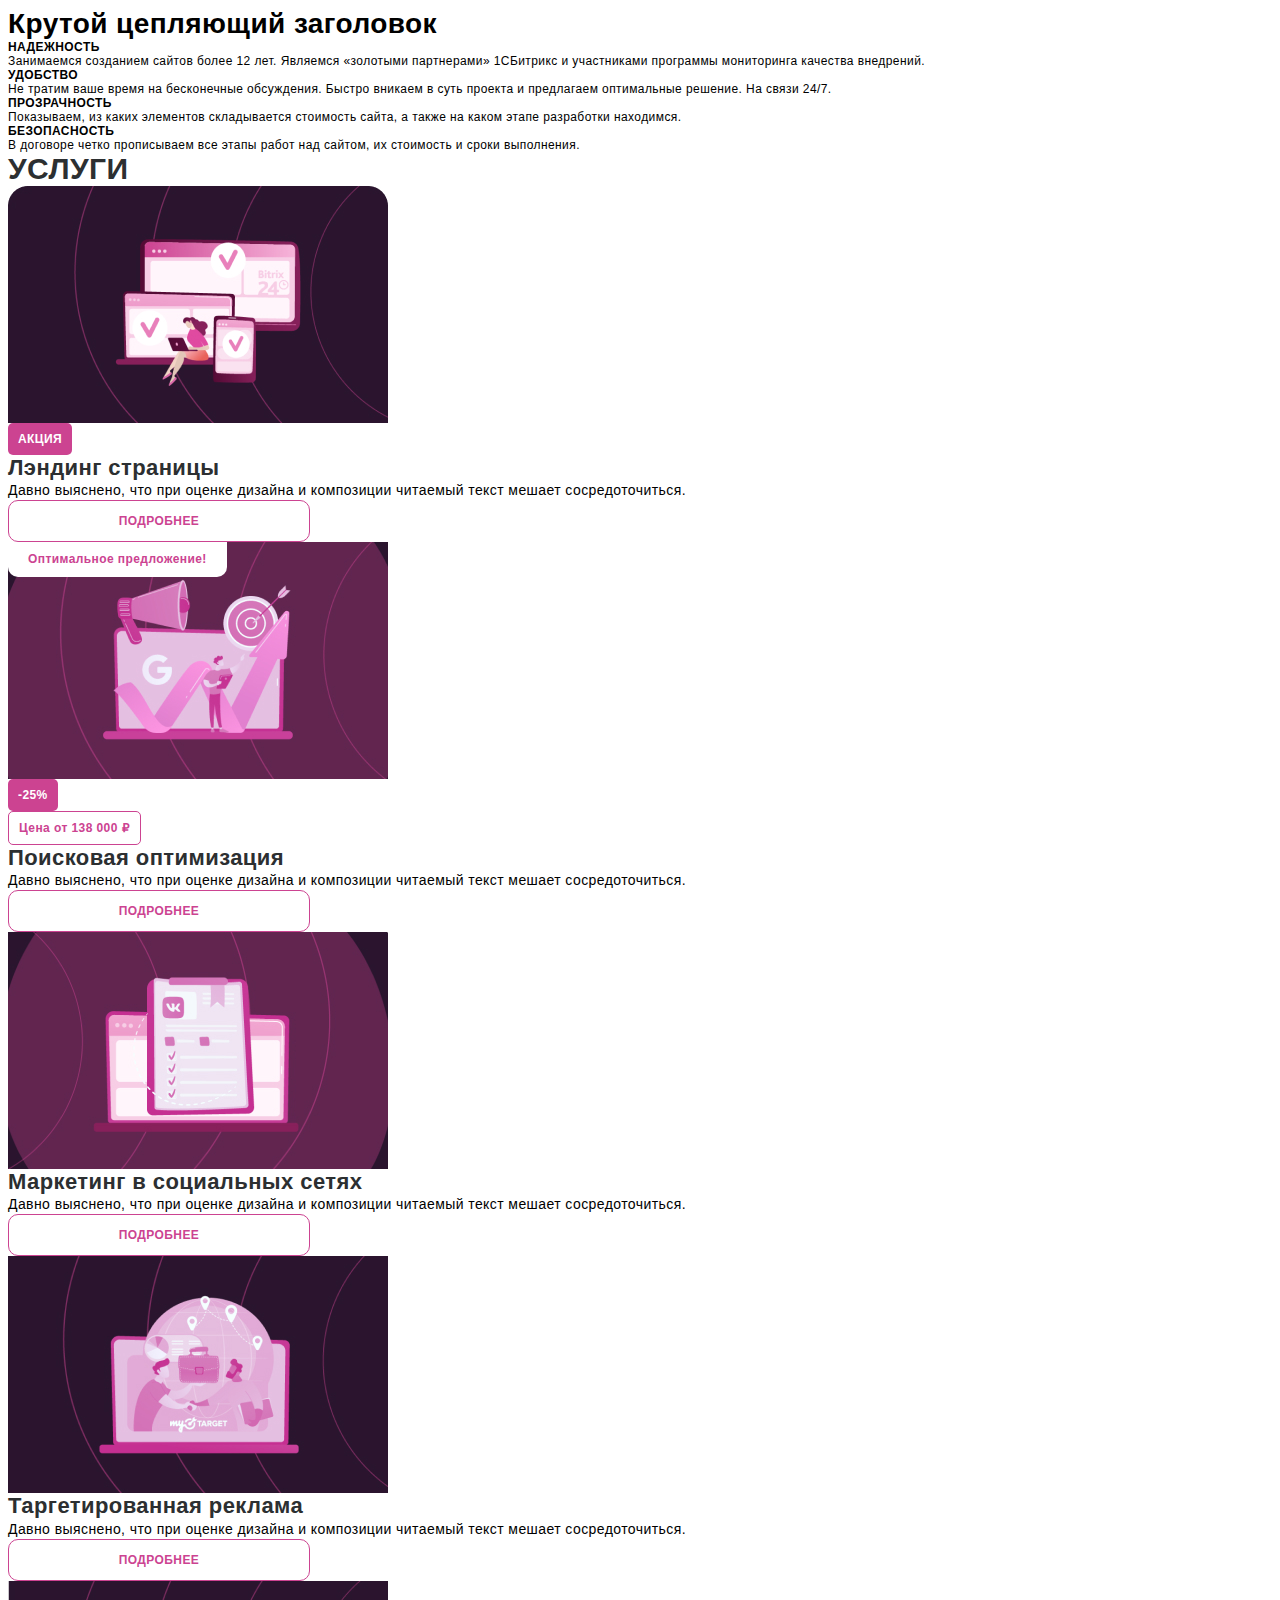
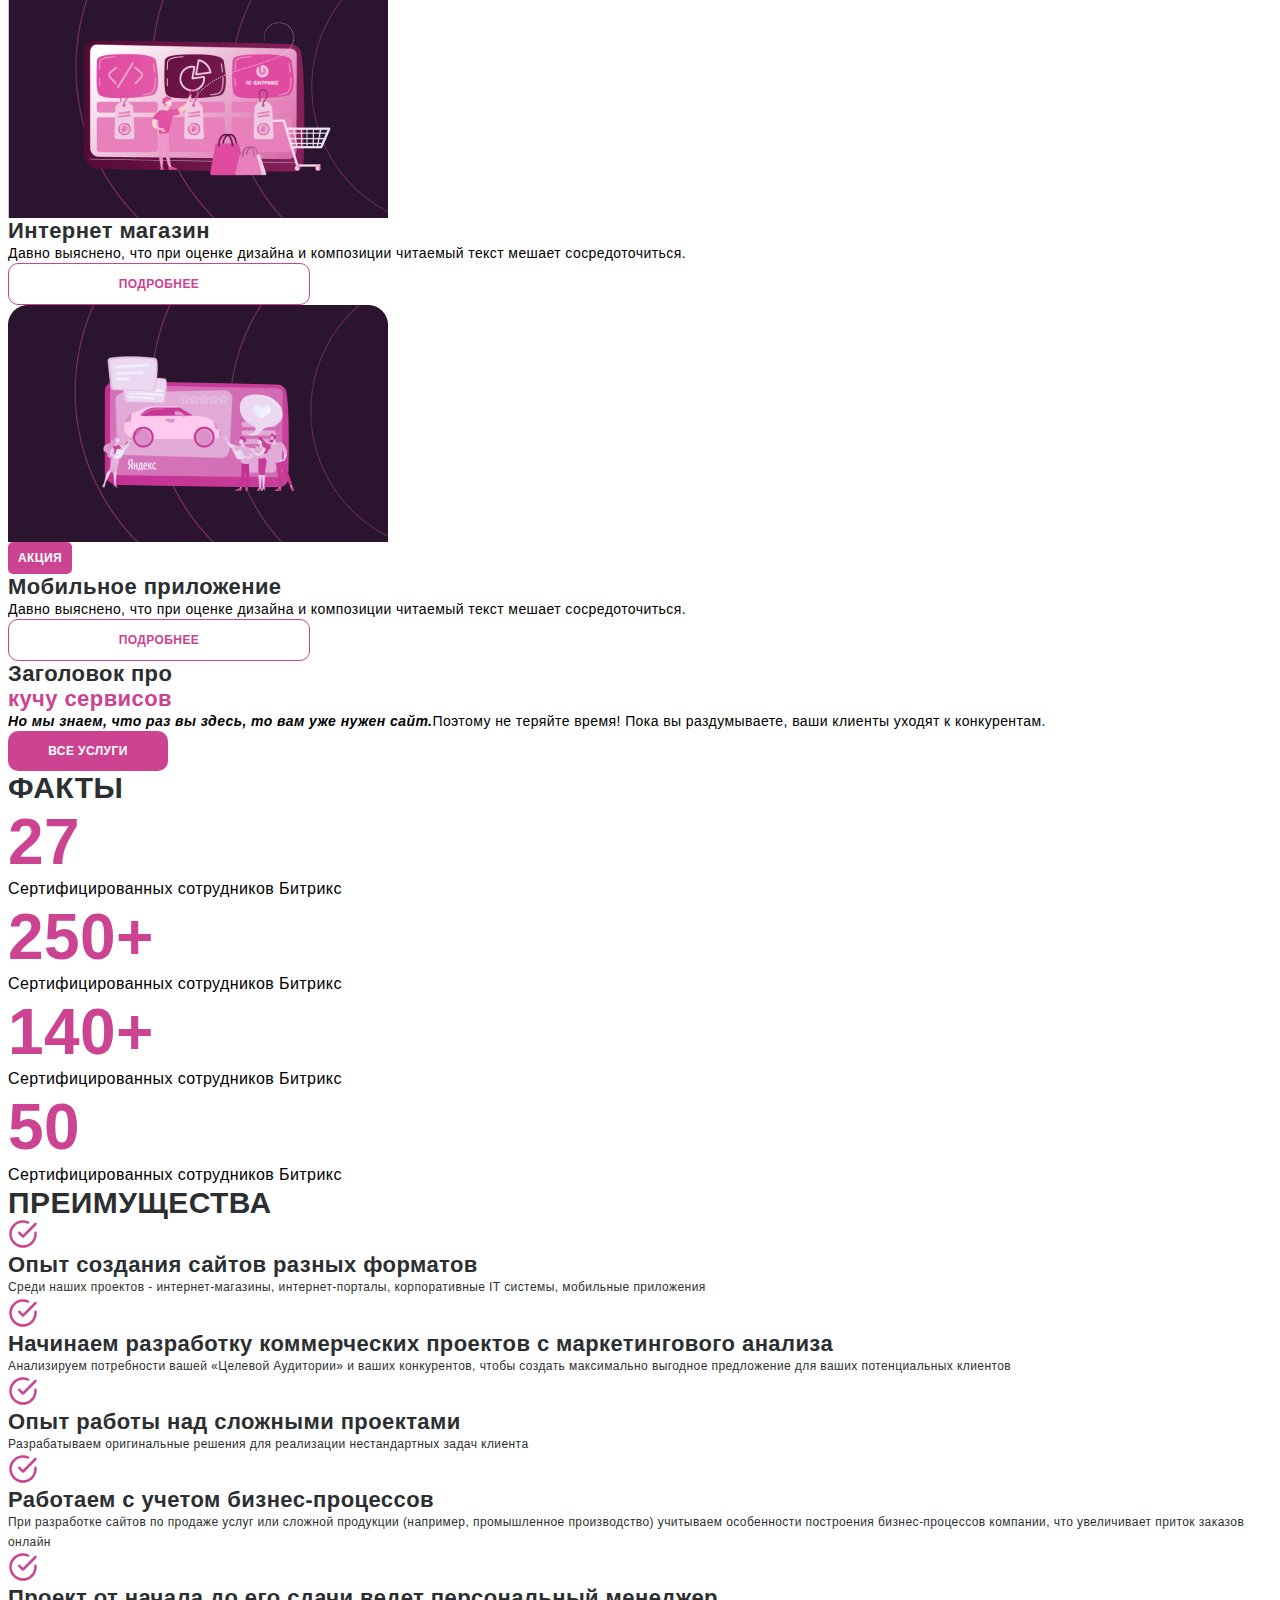
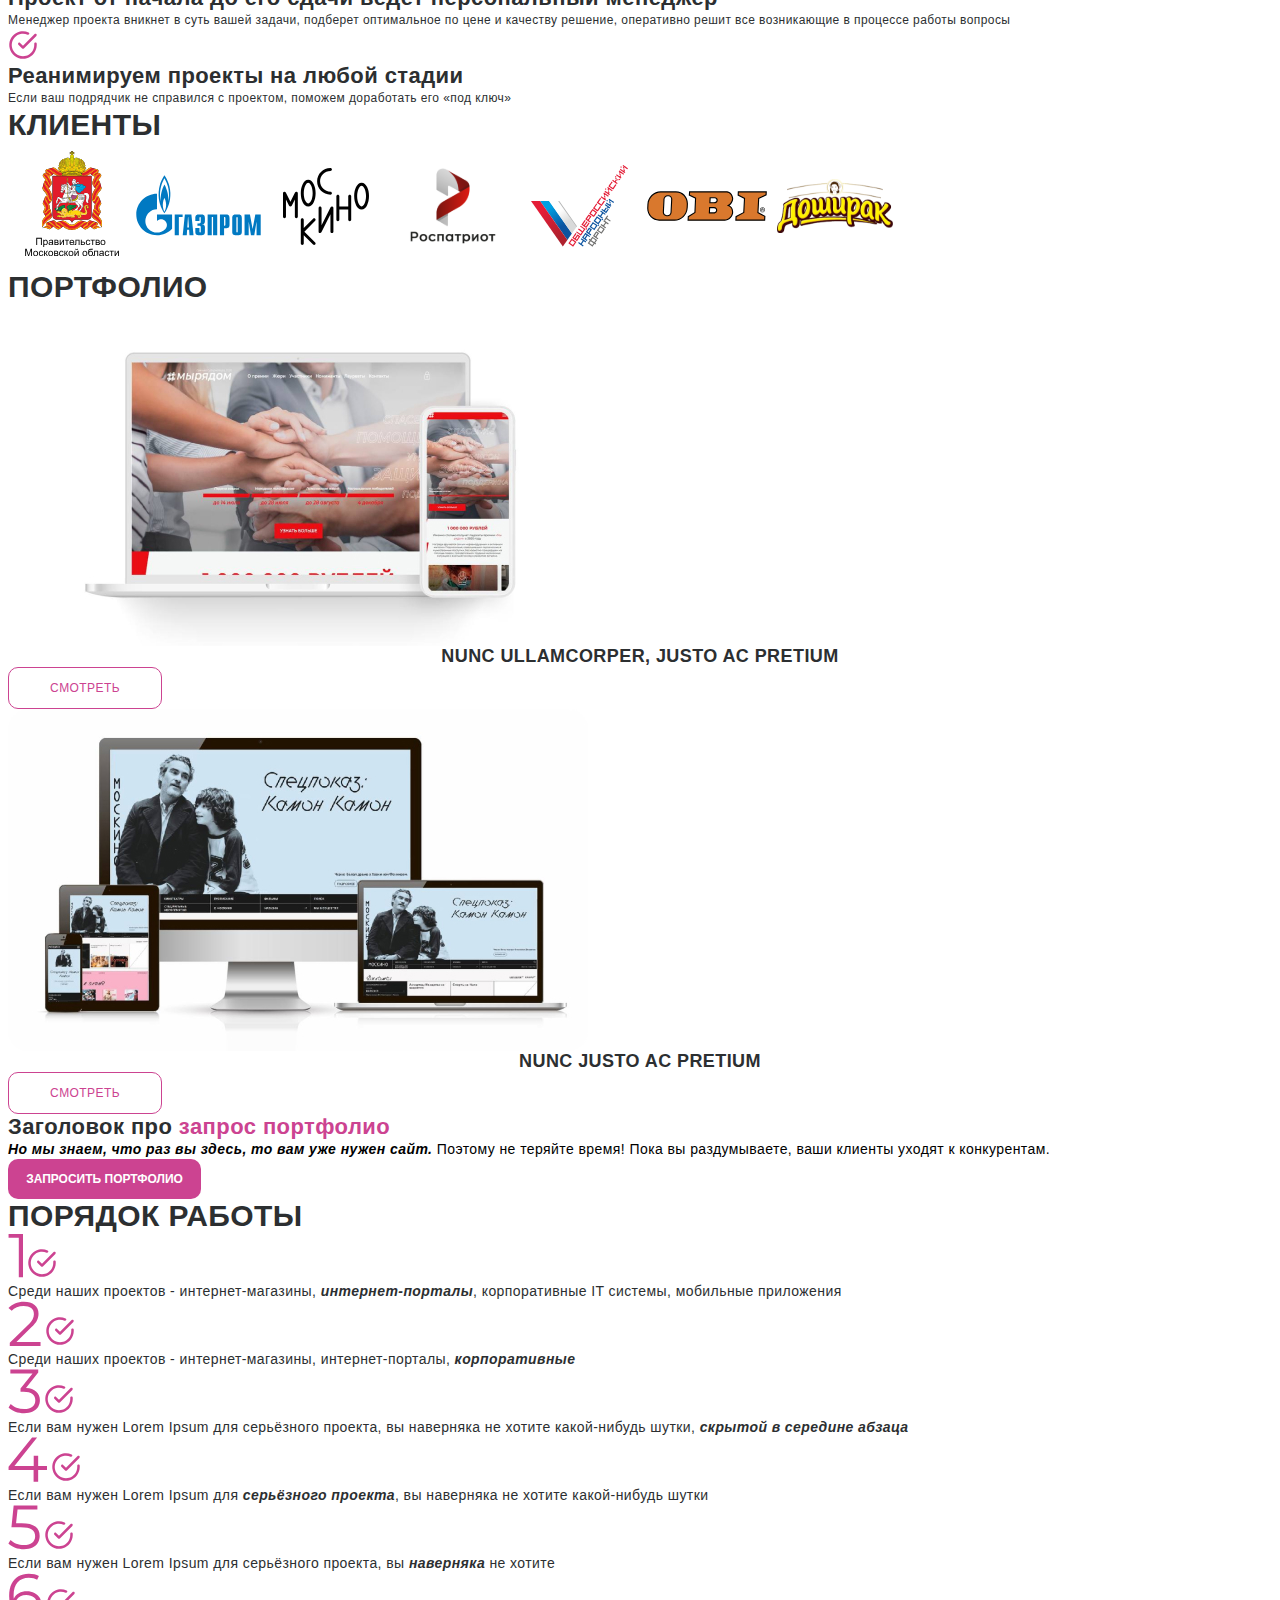
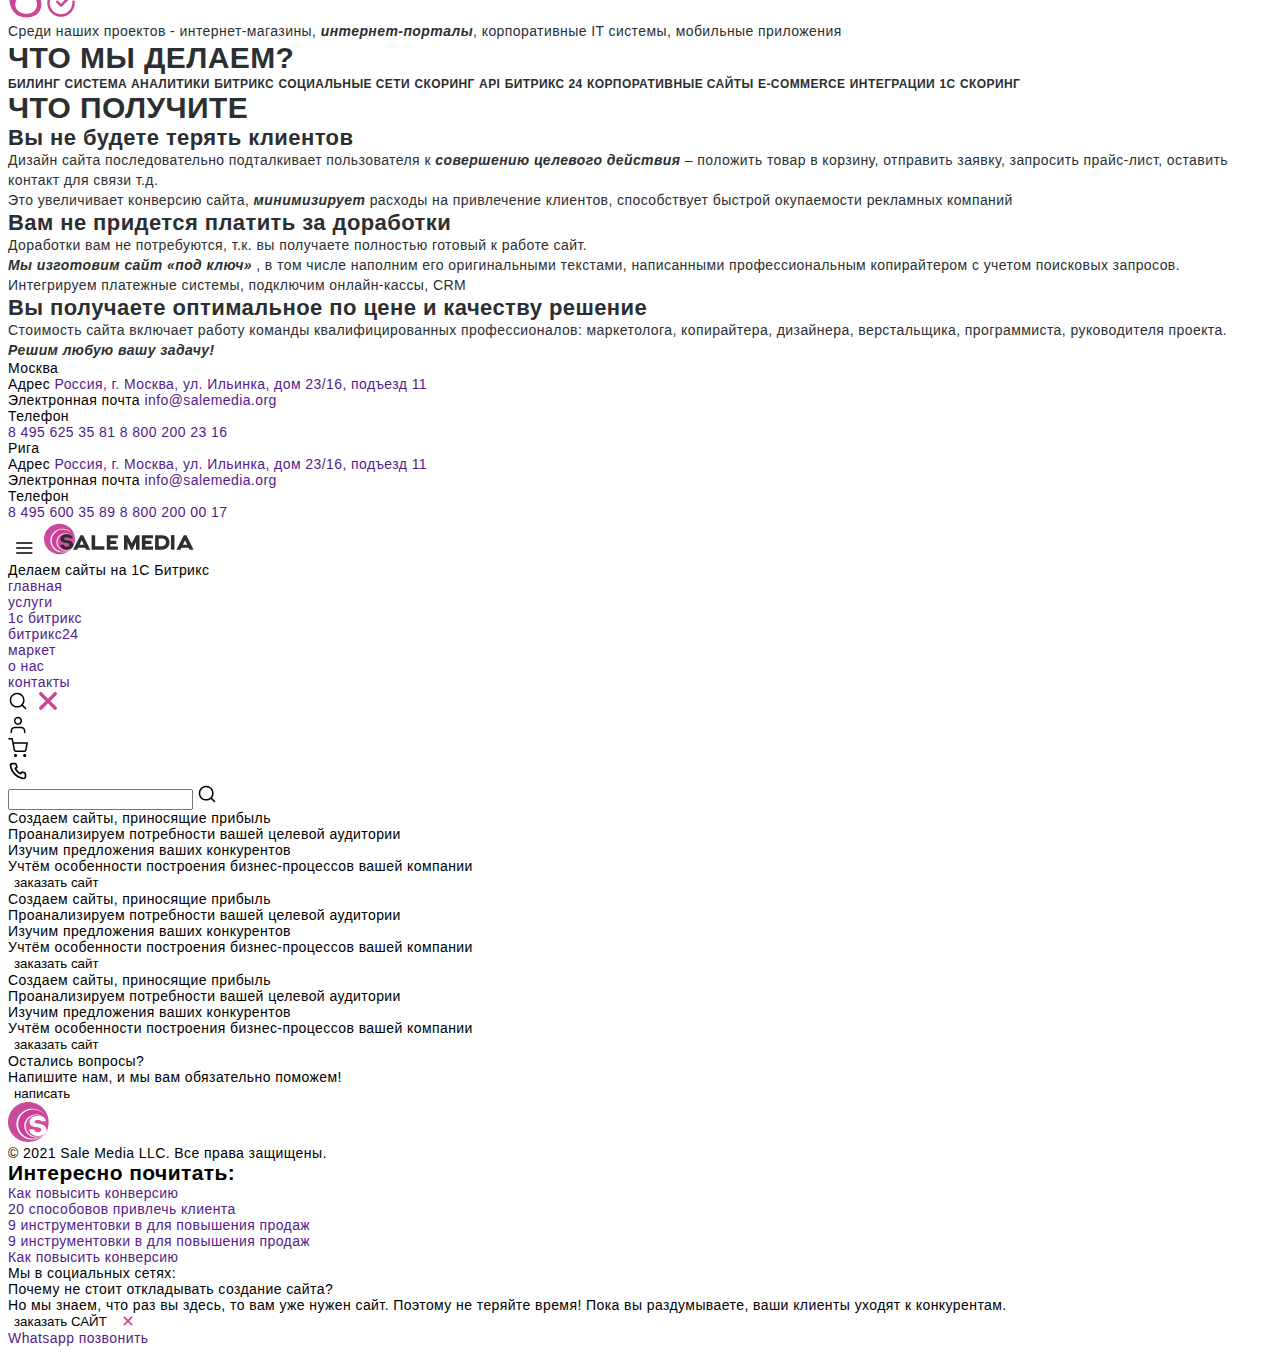
==== commit 72de722b: "qweqweqweqweqweqweqweqwe" ====
--- a/Page-main.html
+++ b/Page-main.html
@@ -12,431 +12,446 @@
       referrerpolicy="no-referrer"
     />
     <link rel="stylesheet" href="./css/styles.css" />
+    <link rel="stylesheet" href="./css/main.min.css" />
     <title>Document</title>
   </head>
   <body>
     <section class="preferences">
-      <h1>Крутой цепляющий заголовок</h1>
-      <div>
-        <article>
-          <h2>Надежность</h2>
-          <p>
-            Занимаемся созданием сайтов более 12 лет. Являемся «золотыми партнерами» 1СБитрикс и
-            участниками программы мониторинга качества внедрений.
-          </p>
-        </article>
-        <article>
-          <h2>Удобство</h2>
-          <p>
-            Не тратим ваше время на бесконечные обсуждения. Быстро вникаем в суть проекта и
-            предлагаем оптимальные решение. На связи 24/7.
-          </p>
-        </article>
-        <article>
-          <h2>Прозрачность</h2>
-          <p>
-            Показываем, из каких элементов складывается стоимость сайта, а также на каком этапе
-            разработки находимся.
-          </p>
-        </article>
-        <article>
-          <h2>Безопасность</h2>
-          <p>
-            В договоре четко прописываем все этапы работ над сайтом, их стоимость и сроки
-            выполнения.
-          </p>
-        </article>
-      </div>
+      <h1 class="preferences__title">Крутой цепляющий заголовок</h1>
+      <article class="preferences__article">
+        <h2 class="preferences-article__title">Надежность</h2>
+        <p class="preferences__text">
+          Занимаемся созданием сайтов более 12 лет. Являемся «золотыми партнерами» 1СБитрикс и
+          участниками программы мониторинга качества внедрений.
+        </p>
+      </article>
+      <article class="preferences__article">
+        <h2 class="preferences-article__title">Удобство</h2>
+        <p class="preferences__text">
+          Не тратим ваше время на бесконечные обсуждения. Быстро вникаем в суть проекта и предлагаем
+          оптимальные решение. На связи 24/7.
+        </p>
+      </article>
+      <article class="preferences__article">
+        <h2 class="preferences-article__title">Прозрачность</h2>
+        <p class="preferences__text">
+          Показываем, из каких элементов складывается стоимость сайта, а также на каком этапе
+          разработки находимся.
+        </p>
+      </article>
+      <article class="preferences__article">
+        <h2 class="preferences-article__title">Безопасность</h2>
+        <p class="preferences__text">
+          В договоре четко прописываем все этапы работ над сайтом, их стоимость и сроки выполнения.
+        </p>
+      </article>
     </section>
     <section class="services">
-      <h1>услуги</h1>
-      <article>
-        <a href="">
+      <h1 class="services__title title">услуги</h1>
+      <article class="services__article">
+        <img src="./images/services1.jpg" alt="service1" />
+        <footer class="services-article__footer">
+          <span><p>акция</p></span>
+        </footer>
+        <a href="" class="services-article__title">
           <h2>Лэндинг страницы</h2>
         </a>
-        <footer><span>АКЦИЯ</span></footer>
-        <img src="./images/services1.jpg" alt="service1" />
-        <p>
+        <p class="services__text">
           Давно выяснено, что при оценке дизайна и композиции читаемый текст мешает сосредоточиться.
         </p>
         <div class="read-more"></div>
-        <a href="">подробнее</a>
-      </article>
-      <article>
-        <header>Оптимальное предложение!</header>
-        <a href="">
+        <a href="" class="services__btn">подробнее</a>
+      </article>
+      <article class="services__article">
+        <header><p>Оптимальное предложение!</p></header>
+        <img src="./images/services2.jpg" alt="service2" />
+        <footer class="services-article__footer">
+          <span><p>-25%</p></span>
+          <div><p>Цена от 138 000 ₽</p></div>
+        </footer>
+        <a href="" class="services-article__title">
           <h2>Поисковая оптимизация</h2>
         </a>
-        <footer>
-          <span>-25%</span>
-          <div>Цена от 138 000 ₽</div>
-        </footer>
-        <img src="./images/services2.jpg" alt="service2" />
-        <p>
+        <p class="services__text">
           Давно выяснено, что при оценке дизайна и композиции читаемый текст мешает сосредоточиться.
         </p>
         <div class="read-more"></div>
-        <a href="">подробнее</a>
-      </article>
-      <article>
-        <a href="">
+        <a href="" class="services__btn">подробнее</a>
+      </article>
+      <article class="services__article">
+        <img src="./images/services3.jpg" alt="service3" />
+        <a href="" class="services-article__title">
           <h2>Маркетинг в социальных сетях</h2>
         </a>
-        <img src="./images/services3.jpg" alt="service3" />
-        <p>
+        <p class="services__text">
           Давно выяснено, что при оценке дизайна и композиции читаемый текст мешает сосредоточиться.
         </p>
         <div class="read-more"></div>
-        <a href="">подробнее</a>
-      </article>
-      <article>
-        <a href="">
+        <a href="" class="services__btn">подробнее</a>
+      </article>
+      <article class="services__article">
+        <img src="./images/services4.jpg" alt="service4" />
+        <a href="" class="services-article__title">
           <h2>Таргетированная реклама</h2>
         </a>
-        <img src="./images/services4.jpg" alt="service4" />
-        <p>
+        <p class="services__text">
           Давно выяснено, что при оценке дизайна и композиции читаемый текст мешает сосредоточиться.
         </p>
         <div class="read-more"></div>
-        <a href="">подробнее</a>
-      </article>
-      <article>
-        <a href="">
+        <a href="" class="services__btn">подробнее</a>
+      </article>
+      <article class="services__article">
+        <img src="./images/services5.jpg" alt="service5" />
+        <a href="" class="services-article__title">
           <h2>Интернет магазин</h2>
         </a>
-        <img src="./images/services5.jpg" alt="service6" />
-        <p>
+
+        <p class="services__text">
           Давно выяснено, что при оценке дизайна и композиции читаемый текст мешает сосредоточиться.
         </p>
         <div class="read-more"></div>
-        <a href="">подробнее</a>
-      </article>
-      <article>
-        <a href="">
+        <a href="" class="services__btn">подробнее</a>
+      </article>
+      <article class="services__article">
+        <img src="./images/services6.jpg" alt="service6" />
+        <footer class="services-article__footer">
+          <span><p>акция</p></span>
+        </footer>
+        <a href="" class="services-article__title">
           <h2>Мобильное приложение</h2>
         </a>
-        <footer>
-          <span>АКЦИЯ</span>
-        </footer>
-        <img src="./images/services6.jpg" alt="service6" />
-        <p>
+        <p class="services__text">
           Давно выяснено, что при оценке дизайна и композиции читаемый текст мешает сосредоточиться.
         </p>
         <div class="read-more"></div>
-        <a href="">подробнее</a>
-      </article>
-      <footer>
-        <h2>Заголовок про <span>кучу сервисов</span></h2>
-        <p>
-          <span>Но мы знаем, что раз вы здесь, то вам уже нужен сайт.</span>
-          Поэтому не теряйте время! Пока вы раздумываете, ваши клиенты уходят к конкурентам.
-        </p>
-        <a href="">ВСЕ УСЛУГИ</a>
+        <a href="" class="services__btn">подробнее</a>
+      </article>
+      <footer class="services__footer">
+        <h2 class="services-footer__title">Заголовок про <span>кучу сервисов</span></h2>
+        <p class="services-footer__text">
+          <span>Но мы знаем, что раз вы здесь, то вам уже нужен сайт.</span>Поэтому не теряйте
+          время! Пока вы раздумываете, ваши клиенты уходят к конкурентам.
+        </p>
+        <a href="" class="services-footer__btn"><p>все услуги</p></a>
       </footer>
     </section>
     <section class="facts">
-      <h1>факты</h1>
+      <h1 class="facts__title title">факты</h1>
+      <div class="facts__card">
+        <span>27</span>
+        <p class="facts__text">Cертифицированных сотрудников Битрикс</p>
+      </div>
+      <div class="facts__card">
+        <span>250+</span>
+        <p class="facts__text">Сертифицированных сотрудников Битрикс</p>
+      </div>
+      <div class="facts__card">
+        <span>140+</span>
+        <p class="facts__text">Сертифицированных сотрудников Битрикс</p>
+      </div>
+      <div class="facts__card">
+        <span>50</span>
+        <p class="facts__text">Сертифицированных сотрудников Битрикс</p>
+      </div>
+    </section>
+    <section class="benefits">
       <div>
-        <span>27</span>
-        <p>Cертифицированных сотрудников Битрикс</p>
-      </div>
-      <div>
-        <span>250+</span>
-        <p>Сертифицированных сотрудников Битрикс</p>
-      </div>
-      <div>
-        <span>140+</span>
-        <p>Сертифицированных сотрудников Битрикс</p>
-      </div>
-      <div>
-        <span>50</span>
-        <p>Сертифицированных сотрудников Битрикс</p>
-      </div>
-    </section>
-    <section class="benefits">
-      <h1>преимущества</h1>
-      <div>
-        <article>
-          <svg width="30" height="30">
+        <h1 class="benefits__title title">преимущества</h1>
+        <article class="benefits__article">
+          <svg width="30" height="30" class="benefits__check-svg">
             <use href="./images/sprite.svg#icon-check-circle"></use>
           </svg>
-          <div>Опыт создания сайтов разных форматов</div>
-          <p>
+          <div class="benefits-article__title">Опыт создания сайтов разных форматов</div>
+          <p class="benefits-article__text">
             Среди наших проектов - интернет-магазины, интернет-порталы, корпоративные IT системы,
             мобильные приложения
           </p>
         </article>
-        <article>
-          <svg width="30" height="30">
+        <article class="benefits__article">
+          <svg width="30" height="30" class="benefits__check-svg">
             <use href="./images/sprite.svg#icon-check-circle"></use>
           </svg>
-          <div>Начинаем разработку коммерческих проектов с маркетингового анализа</div>
-          <p>
+          <div class="benefits-article__title">
+            Начинаем разработку коммерческих проектов с маркетингового анализа
+          </div>
+          <p class="benefits-article__text">
             Анализируем потребности вашей «Целевой Аудитории» и ваших конкурентов, чтобы создать
             максимально выгодное предложение для ваших потенциальных клиентов
           </p>
         </article>
-        <article>
-          <svg width="30" height="30">
+        <article class="benefits__article">
+          <svg width="30" height="30" class="benefits__check-svg">
             <use href="./images/sprite.svg#icon-check-circle"></use>
           </svg>
-          <div>Опыт работы над сложными проектами</div>
-          <p>Разрабатываем оригинальные решения для реализации нестандартных задач клиента</p>
+          <div class="benefits-article__title">Опыт работы над сложными проектами</div>
+          <p class="benefits-article__text">
+            Разрабатываем оригинальные решения для реализации нестандартных задач клиента
+          </p>
         </article>
-        <article>
-          <svg width="30" height="30">
+        <article class="benefits__article">
+          <svg width="30" height="30" class="benefits__check-svg">
             <use href="./images/sprite.svg#icon-check-circle"></use>
           </svg>
-          <div>Работаем с учетом бизнес-процессов</div>
-          <p>
+          <div class="benefits-article__title">Работаем с учетом бизнес-процессов</div>
+          <p class="benefits-article__text">
             При разработке сайтов по продаже услуг или сложной продукции (например, промышленное
             производство) учитываем особенности построения бизнес-процессов компании, что
             увеличивает приток заказов онлайн
           </p>
         </article>
-        <article>
-          <svg width="30" height="30">
+        <article class="benefits__article">
+          <svg width="30" height="30" class="benefits__check-svg">
             <use href="./images/sprite.svg#icon-check-circle"></use>
           </svg>
-          <div>Проект от начала до его сдачи ведет персональный менеджер</div>
-          <p>
+          <div class="benefits-article__title">
+            Проект от начала до его сдачи ведет персональный менеджер
+          </div>
+          <p class="benefits-article__text">
             Менеджер проекта вникнет в суть вашей задачи, подберет оптимальное по цене и качеству
             решение, оперативно решит все возникающие в процессе работы вопросы
           </p>
         </article>
-        <article>
-          <svg width="30" height="30">
+        <article class="benefits__article">
+          <svg width="30" height="30" class="benefits__check-svg">
             <use href="./images/sprite.svg#icon-check-circle"></use>
           </svg>
-          <div>Реанимируем проекты на любой стадии</div>
-          <p>Если ваш подрядчик не справился с проектом, поможем доработать его «под ключ»</p>
+          <div class="benefits-article__title">Реанимируем проекты на любой стадии</div>
+          <p class="benefits-article__text">
+            Если ваш подрядчик не справился с проектом, поможем доработать его «под ключ»
+          </p>
         </article>
       </div>
     </section>
     <section class="clients">
-      <h1>клиенты</h1>
-      <div>
-        <img src="./images/mosc.svg" alt="" />
-      </div>
-      <div>
-        <img src="./images/gazprom.svg" alt="" />
-      </div>
-      <div>
-        <img src="./images/mos-kino.svg" alt="" />
-      </div>
-      <div>
-        <img src="./images/rospatriot.svg" alt="" />
-      </div>
-      <div>
-        <img src="./images/front.svg" alt="" />
-      </div>
-      <div>
-        <img src="./images/obi.svg" alt="" />
-      </div>
-      <div>
-        <img src="./images/doshik.svg" alt="" />
+      <h1 class="clients__title title">клиенты</h1>
+      <div class="clients-wrap">
+        <div class="clients__card">
+          <img src="./images/mosc.svg" alt="" />
+        </div>
+        <div class="clients__card">
+          <img src="./images/gazprom.svg" alt="" />
+        </div>
+        <div class="clients__card">
+          <img src="./images/mos-kino.svg" alt="" />
+        </div>
+        <div class="clients__card">
+          <img src="./images/rospatriot.svg" alt="" />
+        </div>
+        <div class="clients__card">
+          <img src="./images/front.svg" alt="" />
+        </div>
+        <div class="clients__card">
+          <img src="./images/obi.svg" alt="" />
+        </div>
+        <div class="clients__card">
+          <img src="./images/doshik.svg" alt="" />
+        </div>
       </div>
     </section>
     <section class="portfolio">
-      <h1>портфолио</h1>
-      <article>
+      <h1 class="portfolio__title title">портфолио</h1>
+      <article class="portfolio__article">
         <img src="./images/port1.jpg" alt="" />
-        <p>Nunc ullamcorper, justo ac pretium</p>
-        <a href="">cмотреть</a>
-      </article>
-      <article>
+        <p class="portfolio-article__text">Nunc ullamcorper, justo ac pretium</p>
+        <a href="" class="portfolio-article__btn"><p>cмотреть</p></a>
+      </article>
+      <article class="portfolio__article">
         <img src="./images/port2.jpg" alt="" />
-        <p>Nunc justo ac pretium</p>
-        <a href="">cмотреть</a>
-      </article>
-      <footer>
-        <div>Заголовок про запрос портфолио</div>
-        <p>
+        <p class="portfolio-article__text">Nunc justo ac pretium</p>
+        <a href="" class="portfolio-article__btn"><p>cмотреть</p></a>
+      </article>
+      <footer class="portfolio__footer">
+        <div class="portfolio-footer__title">Заголовок про <span>запрос портфолио</span></div>
+        <p class="portfolio-footer__text">
           <span>Но мы знаем, что раз вы здесь, то вам уже нужен сайт.</span> Поэтому не теряйте
           время! Пока вы раздумываете, ваши клиенты уходят к конкурентам.
         </p>
-        <button type="button" data-modal-open>запросить портфолио</button>
+        <button type="button" data-modal-open class="portfolio-footer__btn">
+          запросить портфолио
+        </button>
       </footer>
     </section>
     <section class="work">
-      <h1>порядок работы</h1>
-      <article>
-        <svg width="15" height="45">
+      <h1 class="work__title title">порядок работы</h1>
+      <article class="work__article">
+        <svg width="15" height="45" class="work__number">
           <use href="./images/sprite.svg#icon-1"></use>
         </svg>
-        <svg width="30" height="30">
+        <svg width="30" height="30" class="work__check">
           <use href="./images/sprite.svg#icon-check-circle"></use>
         </svg>
-        <p>
+        <p class="work__text">
           Среди наших проектов - интернет-магазины, <span>интернет-порталы</span>, корпоративные IT
           системы, мобильные приложения
         </p>
       </article>
-      <article>
-        <svg width="33" height="45">
+      <article class="work__article">
+        <svg width="33" height="45" class="work__number">
           <use href="./images/sprite.svg#icon-2"></use>
         </svg>
-        <svg width="30" height="30">
+        <svg width="30" height="30" class="work__check">
           <use href="./images/sprite.svg#icon-check-circle"></use>
         </svg>
-        <p>
+        <p class="work__text">
           Среди наших проектов - интернет-магазины, интернет-порталы,<span> корпоративные</span>
         </p>
       </article>
-      <article>
-        <svg width="32" height="45">
+      <article class="work__article">
+        <svg width="32" height="45" class="work__number">
           <use href="./images/sprite.svg#icon-3"></use>
         </svg>
-        <svg width="30" height="30">
+        <svg width="30" height="30" class="work__check">
           <use href="./images/sprite.svg#icon-check-circle"></use>
         </svg>
-        <p>
+        <p class="work__text">
           Если вам нужен Lorem Ipsum для серьёзного проекта, вы наверняка не хотите какой-нибудь
-          шутки,<span>скрытой в середине абзаца</span>
-        </p>
-      </article>
-      <article>
-        <svg width="39" height="45">
+          шутки,<span> скрытой в середине абзаца</span>
+        </p>
+      </article>
+      <article class="work__article">
+        <svg width="39" height="45" class="work__number">
           <use href="./images/sprite.svg#icon-4"></use>
         </svg>
-        <svg width="30" height="30">
+        <svg width="30" height="30" class="work__check">
           <use href="./images/sprite.svg#icon-check-circle"></use>
         </svg>
-        <p>
+        <p class="work__text">
           Если вам нужен Lorem Ipsum для <span>серьёзного проекта</span>, вы наверняка не хотите
           какой-нибудь шутки
         </p>
       </article>
-      <article>
-        <svg width="32" height="45">
+      <article class="work__article">
+        <svg width="32" height="45" class="work__number">
           <use href="./images/sprite.svg#icon-5"></use>
         </svg>
-        <svg width="30" height="30">
+        <svg width="30" height="30" class="work__check">
           <use href="./images/sprite.svg#icon-check-circle"></use>
         </svg>
-        <p>
+        <p class="work__text">
           Если вам нужен Lorem Ipsum для серьёзного проекта, вы <span>наверняка</span> не хотите
         </p>
       </article>
-      <article>
-        <svg width="34" height="45">
+      <article class="work__article">
+        <svg width="34" height="45" class="work__number">
           <use href="./images/sprite.svg#icon-6"></use>
         </svg>
-        <svg width="30" height="30">
+        <svg width="30" height="30" class="work__check">
           <use href="./images/sprite.svg#icon-check-circle"></use>
         </svg>
-        <p>
+        <p class="work__text">
           Среди наших проектов - интернет-магазины, <span>интернет-порталы</span>, корпоративные IT
           системы, мобильные приложения
         </p>
       </article>
     </section>
     <section class="job">
-      <h1>Что мы делаем?</h1>
-      <arcticle><a href="">билинг</a></arcticle>
-      <arcticle><a href="">система аналитики</a></arcticle>
-      <arcticle><a href="">битрикс</a></arcticle>
-      <arcticle><a href="">социальные сети</a></arcticle>
-      <arcticle><a href="">скоринг</a></arcticle>
-      <arcticle><a href="">API</a></arcticle>
-      <arcticle><a href="">битрикс 24</a></arcticle>
-      <arcticle><a href="">корпоративные сайты</a></arcticle>
-      <arcticle><a href="">E-commerce</a></arcticle>
-      <arcticle><a href="">Интеграции</a></arcticle>
-      <arcticle><a href="">1с</a></arcticle>
-      <arcticle><a href="">скоринг</a></arcticle>
+      <h1 class="job__title title">Что мы делаем?</h1>
+      <arcticle class="job__article"><a href="" class="job__link">билинг</a></arcticle>
+      <arcticle class="job__article"><a href="" class="job__link">система аналитики</a></arcticle>
+      <arcticle class="job__article"><a href="" class="job__link">битрикс</a></arcticle>
+      <arcticle class="job__article"><a href="" class="job__link">социальные сети</a></arcticle>
+      <arcticle class="job__article"><a href="" class="job__link">скоринг</a></arcticle>
+      <arcticle class="job__article"><a href="" class="job__link">API</a></arcticle>
+      <arcticle class="job__article"><a href="" class="job__link">битрикс 24</a></arcticle>
+      <arcticle class="job__article"><a href="" class="job__link">корпоративные сайты</a></arcticle>
+      <arcticle class="job__article"><a href="" class="job__link">E-commerce</a></arcticle>
+      <arcticle class="job__article"><a href="" class="job__link">Интеграции</a></arcticle>
+      <arcticle class="job__article"><a href="" class="job__link">1с</a></arcticle>
+      <arcticle class="job__article"><a href="" class="job__link">скоринг</a></arcticle>
     </section>
     <section class="recieve">
-      <h1>что получите</h1>
-      <div>
-        <h2>Вы не будете терять клиентов</h2>
-        <p>
-          Дизайн сайта последовательно подталкивает пользователя к совершению целевого действия –
-          положить товар в корзину, отправить заявку, запросить прайс-лист, оставить контакт для
-          связи т.д.
-        </p>
-        <p>
-          Это увеличивает конверсию сайта, минимизирует расходы на привлечение клиентов,
-          способствует быстрой окупаемости рекламных компаний
-        </p>
-      </div>
-      <div>
-        <h2>Вам не придется платить за доработки</h2>
-        <p>Доработки вам не потребуются, т.к. вы получаете полностью готовый к работе сайт.</p>
-        <p>
-          Мы изготовим сайт «под ключ» , в том числе наполним его оригинальными текстами,
-          написанными профессиональным копирайтером с учетом поисковых запросов.
-        </p>
-        <p>Интегрируем платежные системы, подключим онлайн-кассы, CRM</p>
-      </div>
-      <div>
-        <h2></h2>
-        <p>
+      <h1 class="recieve__title title">что получите</h1>
+      <div class="recieve__wrap">
+        <h2 class="recieve-wrap__title">Вы не будете терять клиентов</h2>
+        <p class="recieve-wrap__text">
+          Дизайн сайта последовательно подталкивает пользователя к
+          <span>совершению целевого действия</span> – положить товар в корзину, отправить заявку,
+          запросить прайс-лист, оставить контакт для связи т.д.
+        </p>
+        <p class="recieve-wrap__text">
+          Это увеличивает конверсию сайта,<span> минимизирует</span> расходы на привлечение
+          клиентов, способствует быстрой окупаемости рекламных компаний
+        </p>
+      </div>
+      <div class="recieve__wrap">
+        <h2 class="recieve-wrap__title">Вам не придется платить за доработки</h2>
+        <p class="recieve-wrap__text">
+          Доработки вам не потребуются, т.к. вы получаете полностью готовый к работе сайт.
+        </p>
+        <p class="recieve-wrap__text">
+          <span>Мы изготовим сайт «под ключ»</span> , в том числе наполним его оригинальными
+          текстами, написанными профессиональным копирайтером с учетом поисковых запросов.
+        </p>
+        <p class="recieve-wrap__text">Интегрируем платежные системы, подключим онлайн-кассы, CRM</p>
+      </div>
+      <div class="recieve__wrap">
+        <h2 class="recieve-wrap__title">Вы получаете оптимальное по цене и качеству решение</h2>
+        <p class="recieve-wrap__text">
           Стоимость сайта включает работу команды квалифицированных профессионалов: маркетолога,
           копирайтера, дизайнера, верстальщика, программиста, руководителя проекта.
         </p>
-        <p><span>Решим любую вашу задачу!</span></p>
+        <p class="recieve-wrap__text"><span>Решим любую вашу задачу!</span></p>
       </div>
     </section>
     <footer class="cities">
       <div class="town">
-        <span>Москва</span>
-        <div>
-          <span>Адрес</span>
-          <a href="">Россия, г. Москва, ул. Ильинка, дом 23/16, подъезд 11</a>
-        </div>
-        <div>
-          <span>Электронная почта</span>
-          <a href="">info@salemedia.org</a>
-        </div>
-        <div>
-          <span>Телефон</span>
+        <span class="city">Москва</span>
+        <div class="adress__wrap">
+          <span class="address__text">Адрес</span>
+          <a href="" class="address">Россия, г. Москва, ул. Ильинка, дом 23/16, подъезд 11</a>
+        </div>
+        <div class="email__wrap">
+          <span class="email__text">Электронная почта</span>
+          <a href="" class="email">info@salemedia.org</a>
+        </div>
+        <div class="tel__wrap">
+          <span class="tel-text">Телефон</span>
           <div>
-            <a href="">8 495 625 35 81</a>
-            <a href="">8 800 200 23 16</a>
+            <a href="" class="tel">8 495 625 35 81</a>
+            <a href="" class="tel">8 800 200 23 16</a>
           </div>
         </div>
       </div>
       <div class="town">
-        <span>Рига</span>
-        <div>
-          <span>Адрес</span>
-          <a href="">Россия, г. Москва, ул. Ильинка, дом 23/16, подъезд 11</a>
-        </div>
-        <div>
-          <span>Электронная почта</span>
-          <a href="">info@salemedia.org</a>
-        </div>
-        <div>
-          <span>Телефон</span>
+        <span class="city">Рига</span>
+        <div class="adress__wrap">
+          <span class="address__text">Адрес</span>
+          <a href="" class="address">Россия, г. Москва, ул. Ильинка, дом 23/16, подъезд 11</a>
+        </div>
+        <div class="email__wrap">
+          <span class="email__text">Электронная почта</span>
+          <a href="" class="email">info@salemedia.org</a>
+        </div>
+        <div class="tel__wrap">
+          <span class="tel-text">Телефон</span>
           <div>
-            <a href="">8 495 600 35 89</a>
-            <a href="">8 800 200 00 17</a>
+            <a href="" class="tel">8 495 600 35 89</a>
+            <a href="" class="tel">8 800 200 00 17</a>
           </div>
         </div>
       </div>
     </footer>
-    <header>
-      <button type="button">
+    <header class="header">
+      <button type="button" class="mob-menu-open-btn">
         <svg width="20" height="20">
           <use href="./images/sprite.svg#icon-menu"></use>
         </svg>
       </button>
-      <a href="">
+      <a href="" class="header__logo">
         <svg width="150" height="38">
           <use href="./images/sprite.svg#icon-logoblack"></use>
         </svg>
       </a>
-      <p>Делаем сайты на 1С Битрикс</p>
-      <nav>
-        <ol>
-          <li><a href="">главная</a></li>
-          <li><a href="">услуги</a></li>
-          <li><a href="">1с битрикс</a></li>
-          <li><a href="">битрикс24</a></li>
-          <li><a href="">маркет</a></li>
-          <li><a href="">о нас</a></li>
-          <li><a href="">контакты</a></li>
+      <p class="header__logo-text">Делаем сайты на 1С Битрикс</p>
+      <nav class="header__nav">
+        <ol class="header__nav">
+          <li class="header__item"><a href="" class="header-link">главная</a></li>
+          <li class="header__item"><a href="" class="header-link">услуги</a></li>
+          <li class="header__item"><a href="" class="header-link">1с битрикс</a></li>
+          <li class="header__item"><a href="" class="header-link">битрикс24</a></li>
+          <li class="header__item"><a href="" class="header-link">маркет</a></li>
+          <li class="header__item"><a href="" class="header-link">о нас</a></li>
+          <li class="header__item"><a href="" class="header-link">контакты</a></li>
         </ol>
       </nav>
       <ul class="header__list-icons">
@@ -466,74 +481,78 @@
           </svg>
         </li>
       </ul>
-      <form>
-        <input type="text" name="search" id="search" />
+      <form class="header__form">
+        <input type="text" name="search" id="search" class="header-input" />
         <svg width="20" height="20">
           <use href="./images/sprite.svg#icon-search"></use>
         </svg>
       </form>
     </header>
     <section class="hero">
-      <article>
-        <h2>Создаем cайты, приносящие <span>прибыль</span></h2>
-        <p>Проанализируем потребности вашей <span>целевой аудитории</span></p>
-        <p>Изучим <span>предложения</span> ваших конкурентов</p>
-        <p>Учтём особенности построения <span>бизнес-процессов</span> вашей компании</p>
-        <button type="button">заказать сайт</button>
-      </article>
-      <article>
-        <h2>Создаем cайты, приносящие <span>прибыль</span></h2>
-        <p>Проанализируем потребности вашей <span>целевой аудитории</span></p>
-        <p>Изучим <span>предложения</span> ваших конкурентов</p>
-        <p>Учтём особенности построения <span>бизнес-процессов</span> вашей компании</p>
-        <button type="button">заказать сайт</button>
-      </article>
-      <article>
-        <h2>Создаем cайты, приносящие <span>прибыль</span></h2>
-        <p>Проанализируем потребности вашей <span>целевой аудитории</span></p>
-        <p>Изучим <span>предложения</span> ваших конкурентов</p>
-        <p>Учтём особенности построения <span>бизнес-процессов</span> вашей компании</p>
-        <button type="button">заказать сайт</button>
-      </article>
-    </section>
-    <aside>
-      <div>Остались вопросы?</div>
-      <p>Напишите нам, и мы вам обязательно поможем!</p>
-      <button type="button" data-popup-open>написать</button>
+      <article class="hero__article">
+        <div class="hero__title">Создаем cайты, приносящие <span>прибыль</span></div>
+        <p class="hero__text">Проанализируем потребности вашей <span>целевой аудитории</span></p>
+        <p class="hero__text">Изучим <span>предложения</span> ваших конкурентов</p>
+        <p class="hero__text">
+          Учтём особенности построения <span>бизнес-процессов</span> вашей компании
+        </p>
+        <button type="button" class="hero-btn">заказать сайт</button>
+      </article>
+      <article class="hero__article">
+        <div class="hero__title">Создаем cайты, приносящие <span>прибыль</span></div>
+        <p class="hero__text">Проанализируем потребности вашей <span>целевой аудитории</span></p>
+        <p class="hero__text">Изучим <span>предложения</span> ваших конкурентов</p>
+        <p class="hero__text">
+          Учтём особенности построения <span>бизнес-процессов</span> вашей компании
+        </p>
+        <button type="button" class="hero-btn">заказать сайт</button>
+      </article>
+      <article class="hero__article">
+        <div class="hero__title">Создаем cайты, приносящие <span>прибыль</span></div>
+        <p class="hero__text">Проанализируем потребности вашей <span>целевой аудитории</span></p>
+        <p class="hero__text">Изучим <span>предложения</span> ваших конкурентов</p>
+        <p class="hero__text">
+          Учтём особенности построения <span>бизнес-процессов</span> вашей компании
+        </p>
+        <button type="button" class="hero-btn">заказать сайт</button>
+      </article>
+    </section>
+    <aside class="questions">
+      <div class="questions__title">Остались вопросы?</div>
+      <p class="questions__text">Напишите нам, и мы вам обязательно поможем!</p>
+      <button type="button" data-popup-open class="questions__btn">написать</button>
     </aside>
-    <footer>
-      <div>
-        <a href="">
+    <footer class="footer">
+      <div class="footer-logo__wrap">
+        <a href="" class="footer__logo">
           <svg width="197" height="40">
             <use href="./images/sprite.svg#icon-logowhite"></use>
           </svg>
         </a>
-        <p>© 2021 Sale Media LLC. Все права защищены.</p>
-      </div>
-      <div>
-        <h2>Интересно почитать:</h2>
+        <p class="footer_copy">© 2021 Sale Media LLC. Все права защищены.</p>
+      </div>
+      <div class="footer-list__wrap">
+        <h2 class="footer-list__title">Интересно почитать:</h2>
         <ul>
-          <li><a href="">Как повысить конверсию</a></li>
-          <li><a href="">20 способовов привлечь клиента</a></li>
-          <li><a href="">9 инструментовки в для повышения продаж</a></li>
+          <li class="footer__item"><a href="">Как повысить конверсию</a></li>
+          <li class="footer__item"><a href="">20 способовов привлечь клиента</a></li>
+          <li class="footer__item"><a href="">9 инструментовки в для повышения продаж</a></li>
         </ul>
       </div>
-      <ul>
-        <li><a href="">9 инструментовки в для повышения продаж</a></li>
-        <li><a href="">Как повысить конверсию</a></li>
+      <ul class="footer__list">
+        <li class="footer__item"><a href="">9 инструментовки в для повышения продаж</a></li>
+        <li class="footer__item"><a href="">Как повысить конверсию</a></li>
       </ul>
-      <div>
-        <div>Мы в социальных сетях:</div>
-      </div>
+      <div>Мы в социальных сетях:</div>
     </footer>
-    <aside>
-      <div>Почему не стоит откладывать <span>создание сайта</span>?</div>
-      <p>
+    <aside class="why">
+      <div class="why__title">Почему не стоит откладывать <span>создание сайта</span>?</div>
+      <p class="why__text">
         <span>Но мы знаем, что раз вы здесь, то вам уже нужен сайт.</span> Поэтому не теряйте время!
         Пока вы раздумываете, ваши клиенты уходят к конкурентам.
       </p>
-      <button type="button">заказать САЙТ</button>
-      <button type="button">
+      <button type="button" class="why__btn">заказать САЙТ</button>
+      <button type="button" class="why__btn-close">
         <svg width="10" height="10">
           <use href="./images/sprite.svg#icon-x"></use>
         </svg>
@@ -541,17 +560,17 @@
     </aside>
     <!-- временный класс "mob-form" -->
     <aside class="mob-form">
-      <a href=""> Whatsapp </a>
-      <a href="">позвонить</a>
+      <a href="" class="mob-form__link"> Whatsapp </a>
+      <a href="" class="mob-form__link">позвонить</a>
     </aside>
     <div class="backdrop is-hidden" data-popup>
       <div class="popup-1">
-        <button type="button" data-popup-close>
+        <button type="button" class="popup__btn-close" data-popup-close>
           <svg width="8" height="8">
             <use href="./images/sprite.svg#icon-x"></use>
           </svg>
         </button>
-        <p>Напишите нам и мы обязательно <span>поможем</span> вам!</p>
+        <p class="popup-1__title">Напишите нам и мы обязательно <span>поможем</span> вам!</p>
         <div>
           <p>Написать в <span>Telegram</span></p>
         </div>
@@ -570,7 +589,7 @@
             <use href="./images/sprite.svg#icon-x"></use>
           </svg>
         </button>
-        <p><span>Куда</span> отправить портфолио?</p>
+        <p class="popup-2__title"><span>Куда</span> отправить портфолио?</p>
         <div>
           <p>Telegram</p>
         </div>
--- a/css/main.min.css
+++ b/css/main.min.css
@@ -0,0 +1 @@
+.container{width:100%;padding-left:15px;padding-right:15px;margin:0 auto}:root{--black-color: #000000;--second-black-color: #2c2f31;--white-color: #ffffff;--purple-color: #cc4391}p,h1,h2,h3,h4,h5{margin:0}body{font-family:"Arial",sans-serif;background-color:var(--white-color);color:var(--default-color);font-size:14px;letter-spacing:.03em}a{text-decoration:none}img{display:block;max-width:100%;height:auto}ul,ol{list-style:none;margin:0;padding:0}.visually-hidden{position:absolute;width:1px;height:1px;margin:-1px;border:0;padding:0;white-space:nowrap;clip-path:inset(100%);clip:rect(0 0 0 0);overflow:hidden}button{border:none;background-color:rgba(0,0,0,0)}.title{font-size:30px;line-height:1.13;color:var(--second-black-color);text-transform:uppercase}.preferences-article__title{font-size:12px;line-height:1.17;text-transform:uppercase;color:var(--black-color)}.preferences__text{font-size:12px;line-height:1.17;color:var(--black-color)}.services__title{font-size:30px;line-height:1.13;text-transform:uppercase;color:var(--second-black-color)}.services__article{position:relative}.services__article header{position:absolute;padding:10px 20px;width:max-content;border-radius:0px 0px 10px 10px;background-color:var(--white-color)}.services__article header p{font-weight:700;font-size:12px;line-height:1.25;color:var(--purple-color)}.services-article__footer span{display:block;width:max-content;padding-top:9px;padding-bottom:8px;padding-left:10px;padding-right:10px;background-color:var(--purple-color);border-radius:5px}.services-article__footer span p{font-weight:700;font-size:12px;line-height:1.25;text-transform:uppercase;color:var(--white-color)}.services-article__footer div{padding-top:9px;padding-bottom:8px;padding-left:10px;padding-right:10px;width:max-content;border:1px solid var(--purple-color);border-radius:5px}.services-article__footer div p{font-weight:700;font-size:12px;line-height:1.25;color:var(--purple-color)}.services-article__title{color:var(--second-black-color)}.services-article__title h2{font-size:22px;line-height:1.14}.services__text{font-weight:400;font-size:14px;line-height:1.43;color:var(--black-color)}.services__btn{display:flex;justify-content:center;align-items:center;width:300px;height:40px;border:1px solid var(--purple-color);border-radius:10px;font-weight:700;font-size:12px;line-height:1.17;text-transform:uppercase;color:var(--purple-color)}.services-footer__title{width:217px;font-size:22px;line-height:1.14;color:var(--second-black-color)}.services-footer__title span{color:var(--purple-color)}.services-footer__text{font-size:14px;line-height:1.43;color:var(--black-color)}.services-footer__text span{font-weight:700;font-style:italic}.services-footer__btn{display:flex;justify-content:center;align-items:center;width:160px;height:40px;border-radius:10px;background-color:var(--purple-color)}.services-footer__btn p{font-weight:700;font-size:12px;line-height:1.17;text-transform:uppercase;color:var(--white-color)}.facts__card span{font-weight:700;font-size:64px;line-height:1.16;color:var(--purple-color)}.facts__text{font-size:16px;line-height:1.31;color:var(--black-color)}.benefits-article__title{font-weight:700;font-size:22px;line-height:1.14;color:var(--second-black-color)}.benefits-article__text{font-size:12px;line-height:1.67;color:var(--second-black-color)}.clients-wrap{display:flex;align-items:center}.portfolio-article__text{font-weight:700;font-size:18px;line-height:1.17;text-align:center;text-transform:uppercase;color:var(--second-black-color)}.portfolio-article__btn{display:flex;align-items:center;justify-content:center;width:152px;height:40px;border:1px solid var(--purple-color);border-radius:10px}.portfolio-article__btn p{font-size:12px;line-height:1.17;text-transform:uppercase;color:var(--purple-color)}.portfolio-footer__title{font-weight:700;font-size:22px;line-height:1.14;color:var(--second-black-color)}.portfolio-footer__title span{color:var(--purple-color)}.portfolio-footer__text{font-size:14px;line-height:1.43;color:var(--black-color)}.portfolio-footer__text span{font-weight:700;font-style:italic}.portfolio-footer__btn{display:flex;justify-content:center;align-items:center;min-width:193px;height:40px;border-radius:10px;background-color:var(--purple-color);font-weight:700;font-size:12px;line-height:1.17;text-transform:uppercase;color:var(--white-color)}.work__text{font-size:14px;line-height:1.43;color:var(--second-black-color)}.work__text span{font-weight:700;font-style:italic}.job__link{font-weight:700;font-size:12px;line-height:1.17;text-transform:uppercase;color:var(--second-black-color)}.recieve-wrap__title{font-size:22px;line-height:1.14;color:var(--second-black-color)}.recieve-wrap__text{font-size:14px;line-height:20px;color:var(--second-black-color)}.recieve-wrap__text span{font-weight:700;font-style:italic}.backdrop{width:100%;height:100%;background-color:rgba(9,11,19,.3176470588);position:fixed;opacity:1;top:0;transition:opacity 250ms cubic-bezier(0.4, 0, 0.2, 1)}.popup-1,.popup-2{width:100%;height:auto;background-color:#fff;border-radius:5px;position:absolute;top:50%;left:50%;transform:translate(-50%, -50%) scale(1);transition:transform 250ms cubic-bezier(0.4, 0, 0.2, 1);padding:40px}.is-hidden{opacity:0;pointer-events:none}.backdrop.is-hidden .popup-1,.backdrop.is-hidden .popup-2{transform:translate(-50%, -50%) scale(0)}/*# sourceMappingURL=main.min.css.map */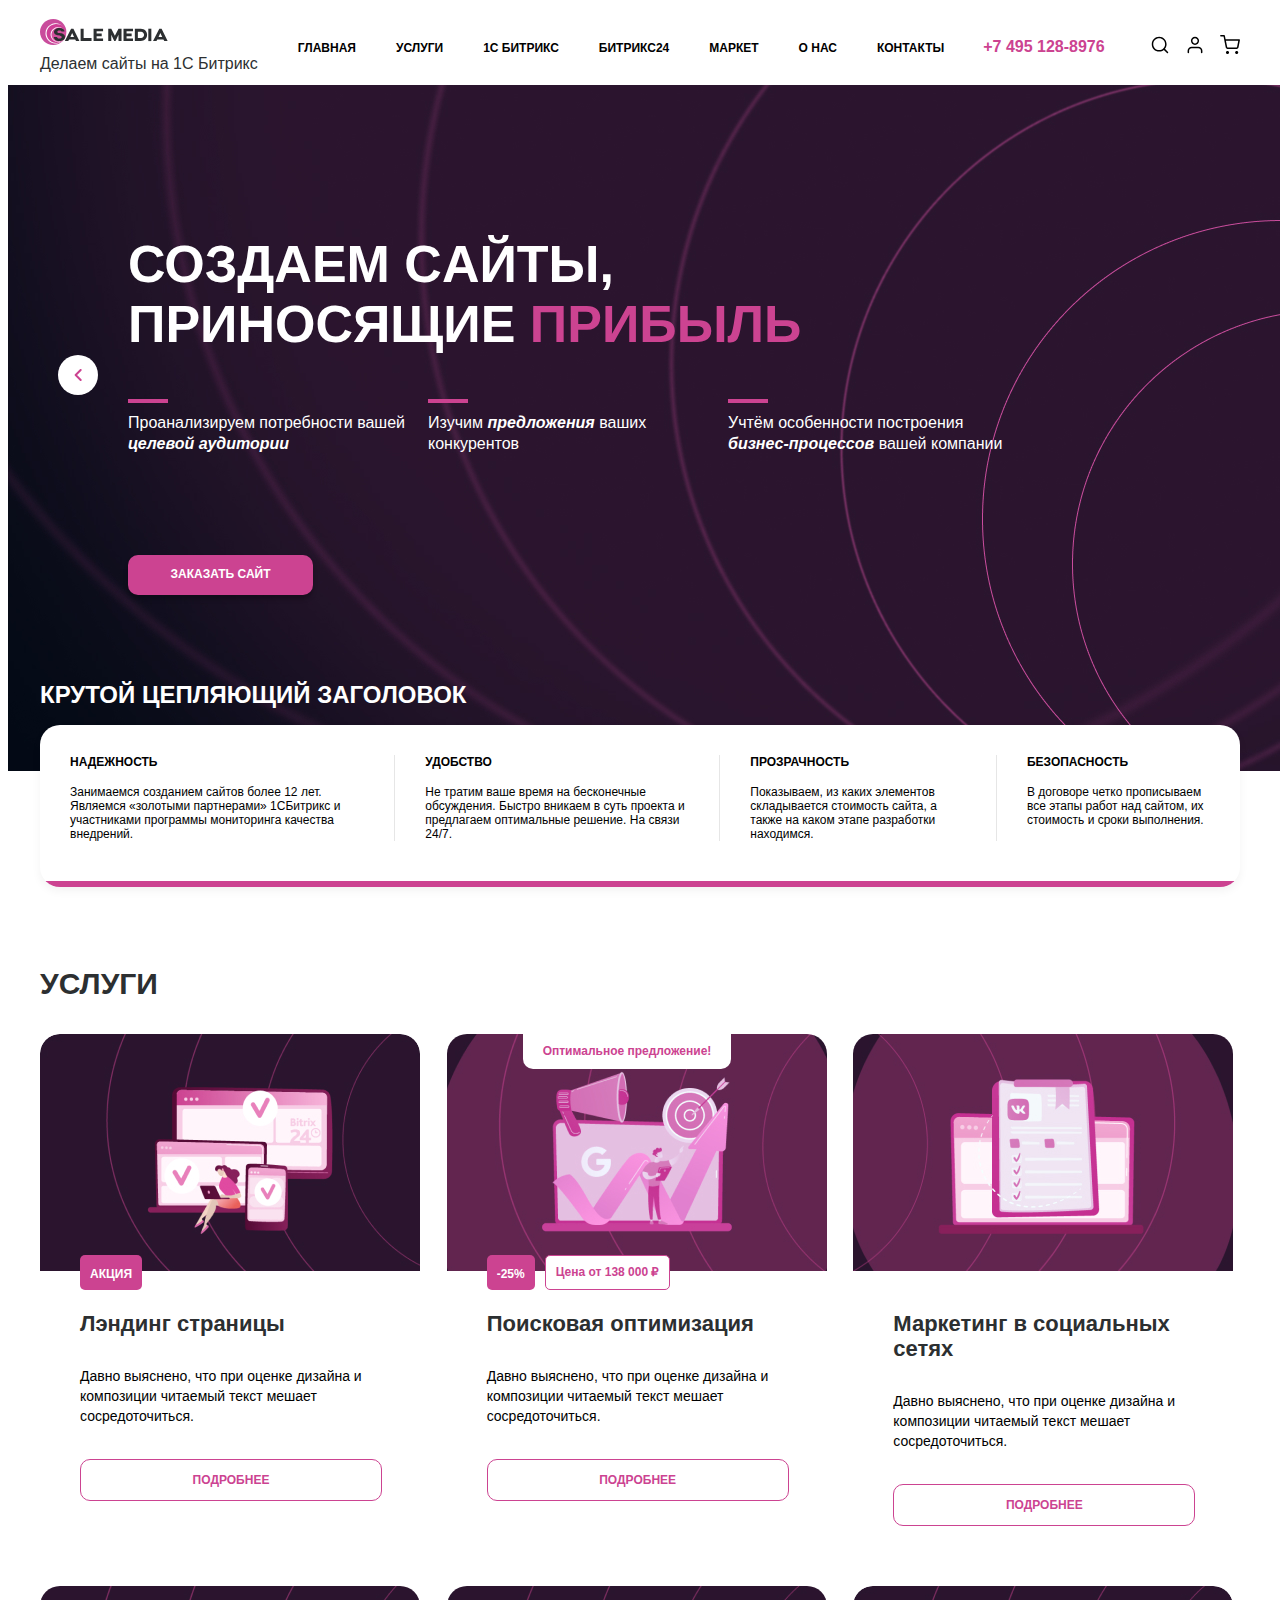
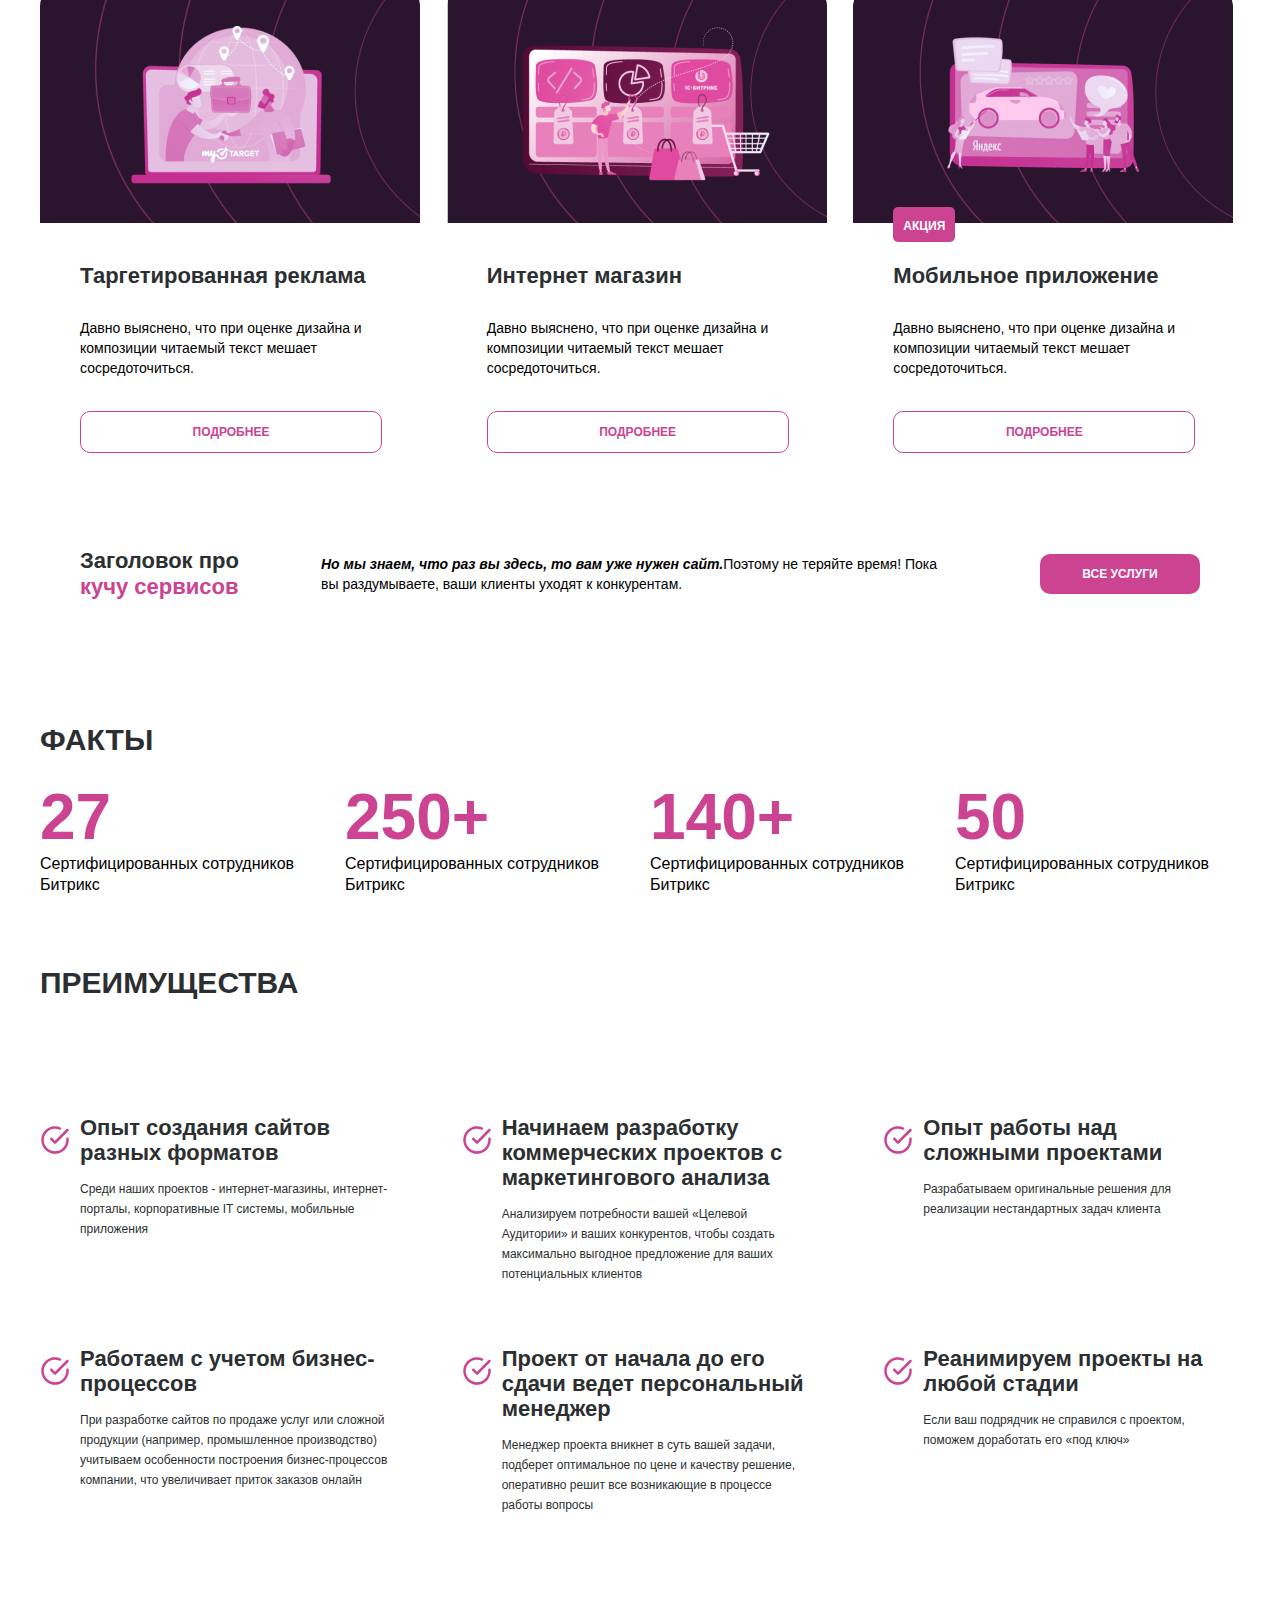
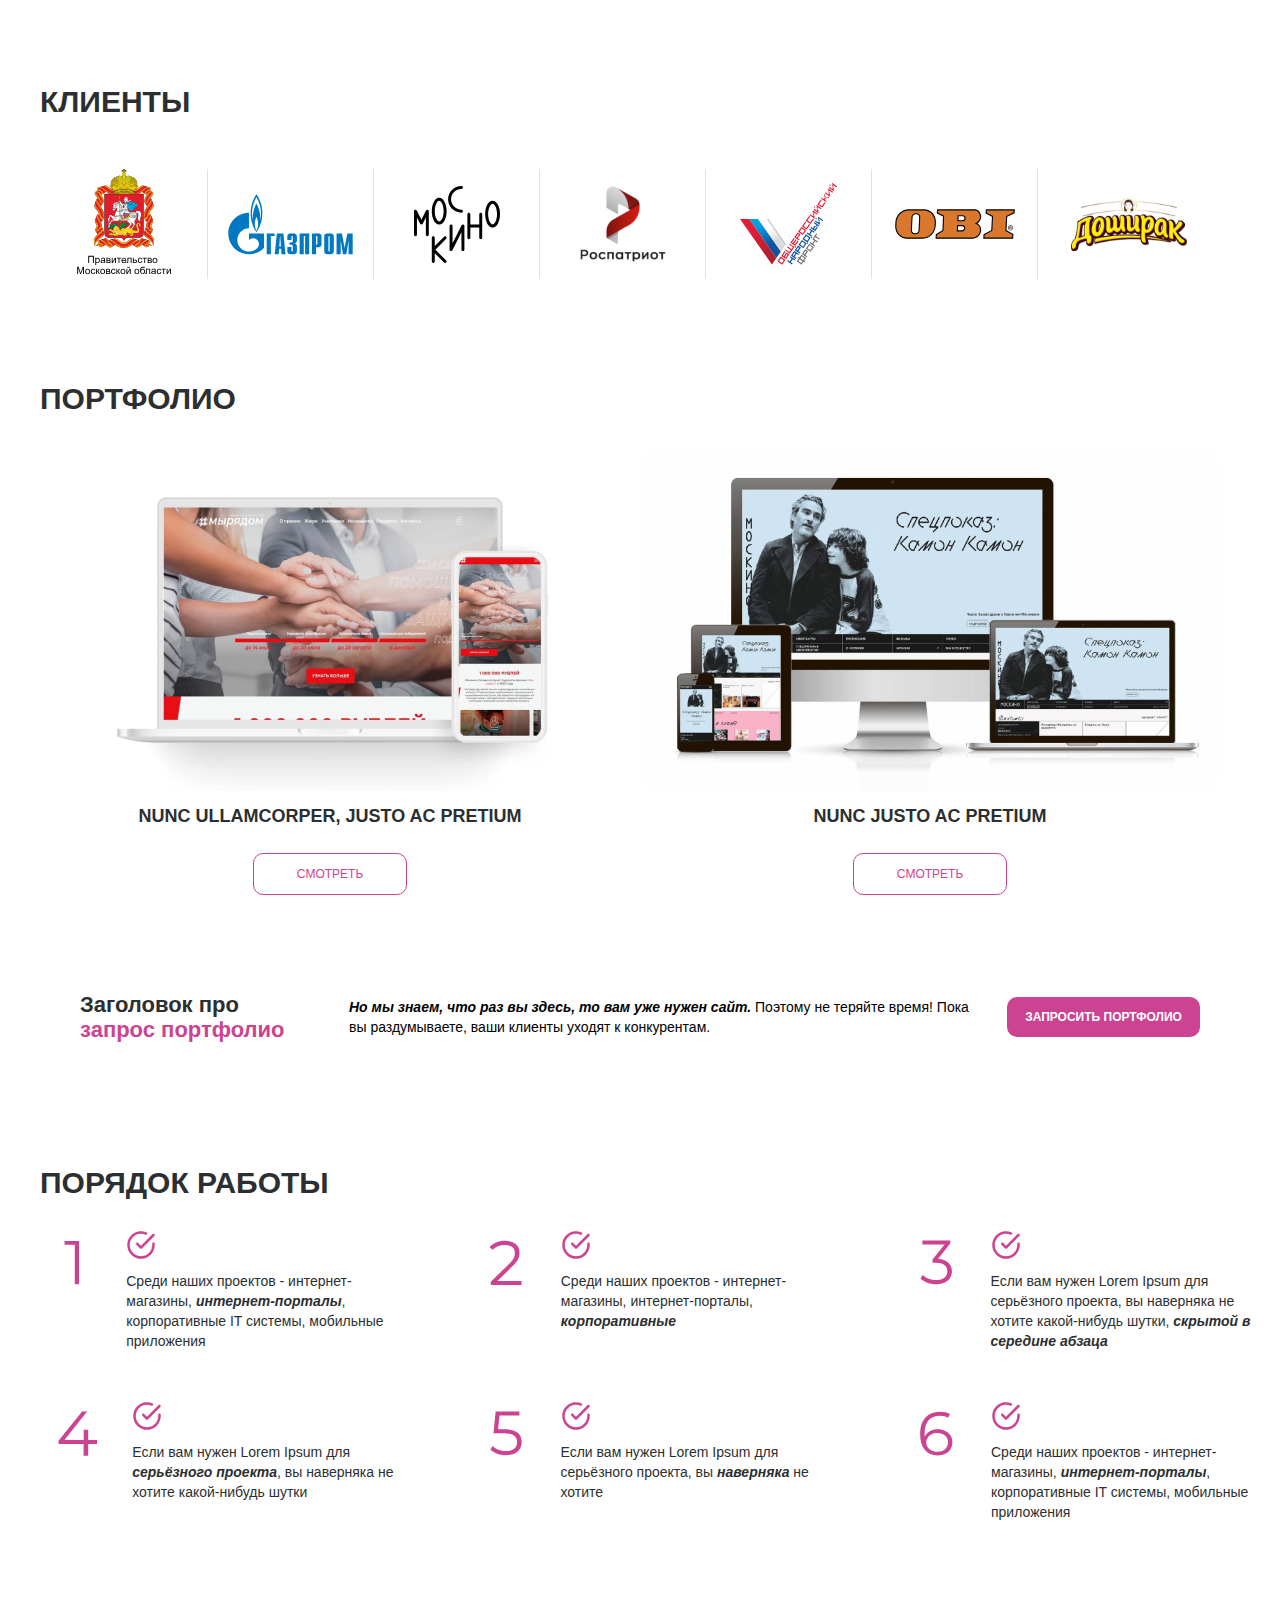
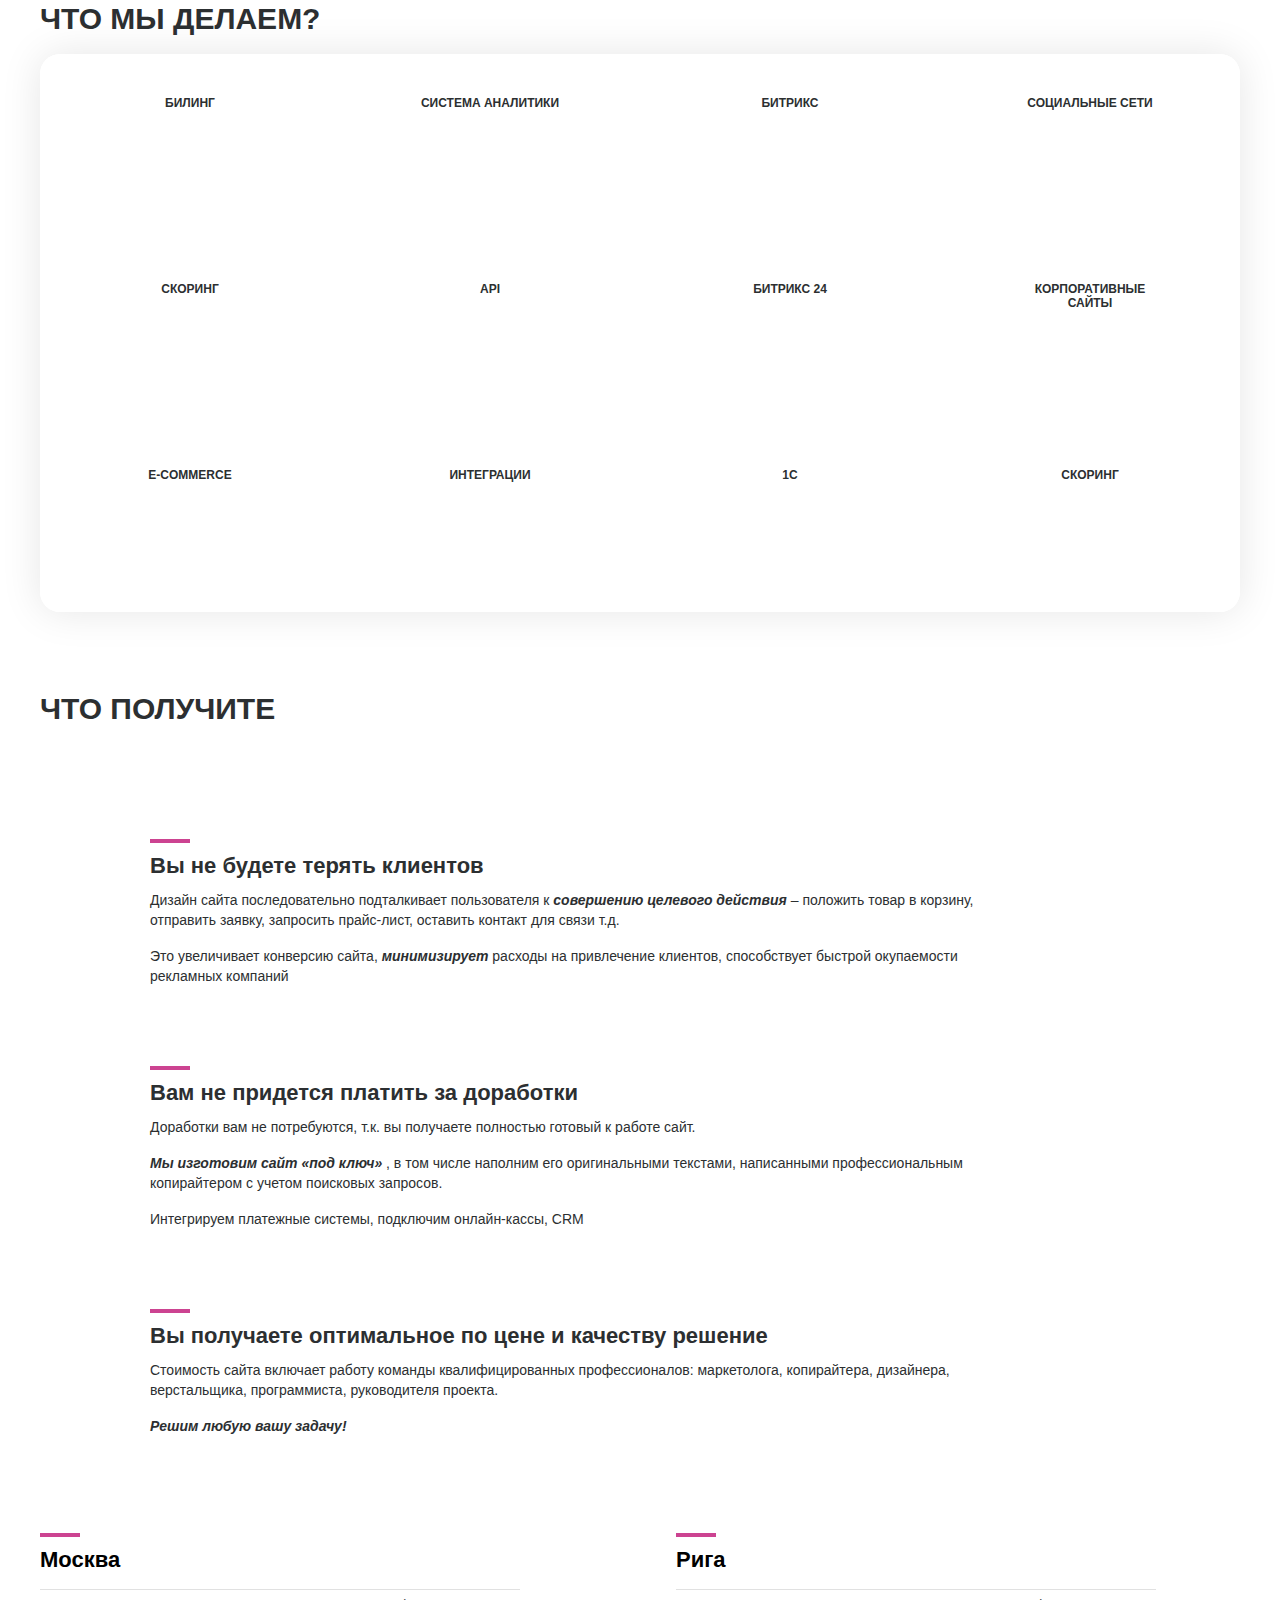
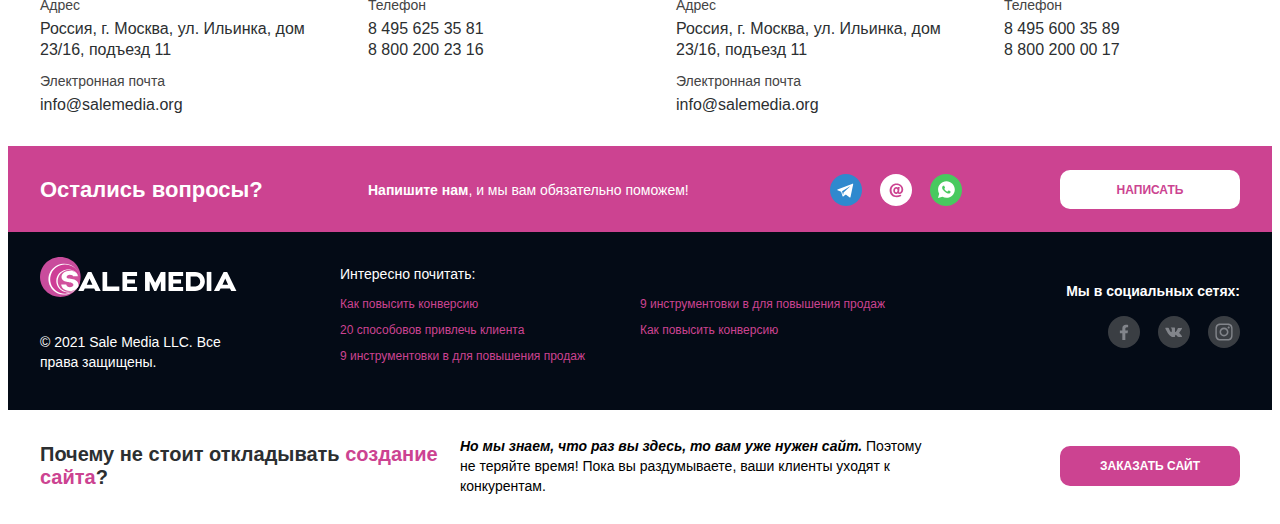
==== commit 70006cef: "щл" ====
--- a/Page-main.html
+++ b/Page-main.html
@@ -16,596 +16,753 @@
     <title>Document</title>
   </head>
   <body>
+    <header class="header">
+      <div class="container">
+        <!-- <button type="button" class="mob-menu-open-btn">
+          <svg width="20" height="20">
+            <use href="./images/sprite.svg#icon-menu"></use>
+          </svg>
+        </button> -->
+        <div class="logo__wrap">
+          <a href="" class="header__logo">
+            <svg width="128" height="26">
+              <use href="./images/sprite.svg#icon-logoblack"></use>
+            </svg>
+          </a>
+          <p class="header__logo-text">Делаем сайты на 1С Битрикс</p>
+        </div>
+        <nav class="header__nav">
+          <ol class="header__list">
+            <li class="header__item"><a href="" class="header-link">главная</a></li>
+            <li class="header__item"><a href="" class="header-link">услуги</a></li>
+            <li class="header__item"><a href="" class="header-link">1с битрикс</a></li>
+            <li class="header__item"><a href="" class="header-link">битрикс24</a></li>
+            <li class="header__item"><a href="" class="header-link">маркет</a></li>
+            <li class="header__item"><a href="" class="header-link">о нас</a></li>
+            <li class="header__item"><a href="" class="header-link">контакты</a></li>
+          </ol>
+        </nav>
+        <a href="" class="header__tel">+7 495 128-8976</a>
+        <ul class="header__list-icons">
+          <li class="list-icons__item list-icons__item--first">
+            <svg class="list-icons__icon list-icons__icon--first" width="20" height="20">
+              <use href="./images/sprite.svg#icon-search"></use>
+            </svg>
+            <!-- <button type="button" class="header-form-close-btn">
+              <svg class="list-icons__icon" width="20" height="20">
+                <use href="./images/sprite.svg#icon-x"></use>
+              </svg>
+            </button> -->
+          </li>
+          <li class="list-icons__item">
+            <svg class="list-icons__icon" width="20" height="20">
+              <use href="./images/sprite.svg#icon-user"></use>
+            </svg>
+          </li>
+          <li class="list-icons__item">
+            <svg class="list-icons__icon" width="20" height="20">
+              <use href="./images/sprite.svg#icon-shopping-cart"></use>
+            </svg>
+          </li>
+          <!-- <li class="list-icons__item">
+            <svg class="list-icons__icon" width="20" height="20">
+              <use href="./images/sprite.svg#icon-call"></use>
+            </svg>
+          </li> -->
+        </ul>
+        <form class="header__form">
+          <input type="text" name="search" id="search" class="header-input" placeholder="Искать" />
+          <svg width="20" height="20">
+            <use href="./images/sprite.svg#icon-search"></use>
+          </svg>
+        </form>
+      </div>
+    </header>
+    <section class="hero">
+      <div class="container">
+        <article class="hero__article hero__article--first slide active">
+          <div class="hero__title">Создаем cайты, приносящие <span>прибыль</span></div>
+          <div class="hero__text-wrap">
+            <div class="hero__text-thumb">
+              <p class="hero__text">
+                Проанализируем потребности вашей <span>целевой аудитории</span>
+              </p>
+            </div>
+            <div class="hero__text-thumb">
+              <p class="hero__text">Изучим <span>предложения</span> ваших конкурентов</p>
+            </div>
+            <div class="hero__text-thumb">
+              <p class="hero__text">
+                Учтём особенности построения <span>бизнес-процессов</span> вашей компании
+              </p>
+            </div>
+          </div>
+          <button type="button" class="hero-btn">заказать сайт</button>
+        </article>
+        <article class="hero__article hero__article--second slide">
+          <div class="hero__title">Создаем cайты, приносящие <span>прибыль</span></div>
+          <div class="hero__text-wrap">
+            <div class="hero__text-thumb">
+              <p class="hero__text">
+                Проанализируем потребности вашей <span>целевой аудитории</span>
+              </p>
+            </div>
+            <div class="hero__text-thumb">
+              <p class="hero__text">Изучим <span>предложения</span> ваших конкурентов</p>
+            </div>
+            <div class="hero__text-thumb">
+              <p class="hero__text">
+                Учтём особенности построения <span>бизнес-процессов</span> вашей компании
+              </p>
+            </div>
+          </div>
+          <button type="button" class="hero-btn">заказать сайт</button>
+        </article>
+        <article class="hero__article hero__article--third slide">
+          <div class="hero__title">Создаем cайты, приносящие <span>прибыль</span></div>
+          <div class="hero__text-wrap">
+            <div class="hero__text-thumb">
+              <p class="hero__text">
+                Проанализируем потребности вашей <span>целевой аудитории</span>
+              </p>
+            </div>
+            <div class="hero__text-thumb">
+              <p class="hero__text">Изучим <span>предложения</span> ваших конкурентов</p>
+            </div>
+            <div class="hero__text-thumb">
+              <p class="hero__text">
+                Учтём особенности построения <span>бизнес-процессов</span> вашей компании
+              </p>
+            </div>
+          </div>
+          <button type="button" class="hero-btn">заказать сайт</button>
+        </article>
+        <div id="btn-prev"></div>
+        <div id="btn-next"></div>
+        <div class="dots-wrapper">
+          <span class="dot active"></span>
+          <span class="dot"></span>
+          <span class="dot"></span>
+        </div>
+      </div>
+    </section>
     <section class="preferences">
-      <h1 class="preferences__title">Крутой цепляющий заголовок</h1>
-      <article class="preferences__article">
-        <h2 class="preferences-article__title">Надежность</h2>
-        <p class="preferences__text">
-          Занимаемся созданием сайтов более 12 лет. Являемся «золотыми партнерами» 1СБитрикс и
-          участниками программы мониторинга качества внедрений.
-        </p>
-      </article>
-      <article class="preferences__article">
-        <h2 class="preferences-article__title">Удобство</h2>
-        <p class="preferences__text">
-          Не тратим ваше время на бесконечные обсуждения. Быстро вникаем в суть проекта и предлагаем
-          оптимальные решение. На связи 24/7.
-        </p>
-      </article>
-      <article class="preferences__article">
-        <h2 class="preferences-article__title">Прозрачность</h2>
-        <p class="preferences__text">
-          Показываем, из каких элементов складывается стоимость сайта, а также на каком этапе
-          разработки находимся.
-        </p>
-      </article>
-      <article class="preferences__article">
-        <h2 class="preferences-article__title">Безопасность</h2>
-        <p class="preferences__text">
-          В договоре четко прописываем все этапы работ над сайтом, их стоимость и сроки выполнения.
-        </p>
-      </article>
+      <div class="container">
+        <div class="preferences__thumb">
+          <h1 class="preferences__title">Крутой цепляющий заголовок</h1>
+          <div class="preferences__wrap">
+            <article class="preferences__article">
+              <h2 class="preferences-article__title">Надежность</h2>
+              <p class="preferences__text">
+                Занимаемся созданием сайтов более 12 лет. Являемся «золотыми партнерами» 1СБитрикс и
+                участниками программы мониторинга качества внедрений.
+              </p>
+            </article>
+            <article class="preferences__article">
+              <h2 class="preferences-article__title">Удобство</h2>
+              <p class="preferences__text">
+                Не тратим ваше время на бесконечные обсуждения. Быстро вникаем в суть проекта и
+                предлагаем оптимальные решение. На связи 24/7.
+              </p>
+            </article>
+            <article class="preferences__article">
+              <h2 class="preferences-article__title">Прозрачность</h2>
+              <p class="preferences__text">
+                Показываем, из каких элементов складывается стоимость сайта, а также на каком этапе
+                разработки находимся.
+              </p>
+            </article>
+            <article class="preferences__article">
+              <h2 class="preferences-article__title">Безопасность</h2>
+              <p class="preferences__text">
+                В договоре четко прописываем все этапы работ над сайтом, их стоимость и сроки
+                выполнения.
+              </p>
+            </article>
+          </div>
+        </div>
+      </div>
     </section>
     <section class="services">
-      <h1 class="services__title title">услуги</h1>
-      <article class="services__article">
-        <img src="./images/services1.jpg" alt="service1" />
-        <footer class="services-article__footer">
-          <span><p>акция</p></span>
+      <div class="container">
+        <h1 class="services__title title">услуги</h1>
+        <div class="services__wrap">
+          <article class="services__article">
+            <img src="./images/services1.jpg" alt="service1" />
+            <footer class="services-article__footer">
+              <p class="sale"><span>акция</span></p>
+            </footer>
+            <div class="services-article__wrap">
+              <a href="" class="services-article__title">
+                <h2>Лэндинг страницы</h2>
+              </a>
+              <p class="services__text">
+                Давно выяснено, что при оценке дизайна и композиции читаемый текст мешает
+                сосредоточиться.
+              </p>
+              <div class="read-more"></div>
+              <a href="" class="services__btn">подробнее</a>
+            </div>
+          </article>
+          <article class="services__article">
+            <header><p>Оптимальное предложение!</p></header>
+            <img src="./images/services2.jpg" alt="service2" />
+            <footer class="services-article__footer">
+              <p class="sale"><span>-25%</span></p>
+              <div><p class="price">Цена от 138 000 ₽</p></div>
+            </footer>
+            <div class="services-article__wrap">
+              <a href="" class="services-article__title">
+                <h2>Поисковая оптимизация</h2>
+              </a>
+              <p class="services__text">
+                Давно выяснено, что при оценке дизайна и композиции читаемый текст мешает
+                сосредоточиться.
+              </p>
+              <div class="read-more"></div>
+              <a href="" class="services__btn">подробнее</a>
+            </div>
+          </article>
+          <article class="services__article">
+            <img src="./images/services3.jpg" alt="service3" />
+            <div class="services-article__wrap">
+              <a href="" class="services-article__title">
+                <h2>Маркетинг в социальных сетях</h2>
+              </a>
+              <p class="services__text">
+                Давно выяснено, что при оценке дизайна и композиции читаемый текст мешает
+                сосредоточиться.
+              </p>
+              <div class="read-more"></div>
+              <a href="" class="services__btn">подробнее</a>
+            </div>
+          </article>
+          <article class="services__article">
+            <img src="./images/services4.jpg" alt="service4" />
+            <div class="services-article__wrap">
+              <a href="" class="services-article__title">
+                <h2>Таргетированная реклама</h2>
+              </a>
+              <p class="services__text">
+                Давно выяснено, что при оценке дизайна и композиции читаемый текст мешает
+                сосредоточиться.
+              </p>
+              <div class="read-more"></div>
+              <a href="" class="services__btn">подробнее</a>
+            </div>
+          </article>
+          <article class="services__article">
+            <img src="./images/services5.jpg" alt="service5" />
+            <div class="services-article__wrap">
+              <a href="" class="services-article__title">
+                <h2>Интернет магазин</h2>
+              </a>
+
+              <p class="services__text">
+                Давно выяснено, что при оценке дизайна и композиции читаемый текст мешает
+                сосредоточиться.
+              </p>
+              <div class="read-more"></div>
+              <a href="" class="services__btn">подробнее</a>
+            </div>
+          </article>
+          <article class="services__article">
+            <img src="./images/services6.jpg" alt="service6" />
+            <footer class="services-article__footer">
+              <p class="sale"><span>акция</span></p>
+            </footer>
+            <div class="services-article__wrap">
+              <a href="" class="services-article__title">
+                <h2>Мобильное приложение</h2>
+              </a>
+              <p class="services__text">
+                Давно выяснено, что при оценке дизайна и композиции читаемый текст мешает
+                сосредоточиться.
+              </p>
+              <div class="read-more"></div>
+              <a href="" class="services__btn">подробнее</a>
+            </div>
+          </article>
+        </div>
+        <footer class="services__footer">
+          <h2 class="services-footer__title">Заголовок про <span>кучу сервисов</span></h2>
+          <p class="services-footer__text">
+            <span>Но мы знаем, что раз вы здесь, то вам уже нужен сайт.</span>Поэтому не теряйте
+            время! Пока вы раздумываете, ваши клиенты уходят к конкурентам.
+          </p>
+          <a href="" class="services-footer__btn"><p>все услуги</p></a>
         </footer>
-        <a href="" class="services-article__title">
-          <h2>Лэндинг страницы</h2>
-        </a>
-        <p class="services__text">
-          Давно выяснено, что при оценке дизайна и композиции читаемый текст мешает сосредоточиться.
-        </p>
-        <div class="read-more"></div>
-        <a href="" class="services__btn">подробнее</a>
-      </article>
-      <article class="services__article">
-        <header><p>Оптимальное предложение!</p></header>
-        <img src="./images/services2.jpg" alt="service2" />
-        <footer class="services-article__footer">
-          <span><p>-25%</p></span>
-          <div><p>Цена от 138 000 ₽</p></div>
+      </div>
+    </section>
+    <section class="facts">
+      <div class="container">
+        <h1 class="facts__title title">факты</h1>
+        <div class="facts__wrap">
+          <div class="facts__card">
+            <span>27</span>
+            <p class="facts__text">Cертифицированных сотрудников Битрикс</p>
+          </div>
+          <div class="facts__card">
+            <span>250+</span>
+            <p class="facts__text">Сертифицированных сотрудников Битрикс</p>
+          </div>
+          <div class="facts__card">
+            <span>140+</span>
+            <p class="facts__text">Сертифицированных сотрудников Битрикс</p>
+          </div>
+          <div class="facts__card">
+            <span>50</span>
+            <p class="facts__text">Сертифицированных сотрудников Битрикс</p>
+          </div>
+        </div>
+      </div>
+    </section>
+    <section class="benefits">
+      <div class="container">
+        <h1 class="benefits__title title">преимущества</h1>
+        <div class="benefits__wrap">
+          <article class="benefits__article">
+            <div>
+              <div class="benefits-article__title">Опыт создания сайтов разных форматов</div>
+              <p class="benefits-article__text">
+                Среди наших проектов - интернет-магазины, интернет-порталы, корпоративные IT
+                системы, мобильные приложения
+              </p>
+            </div>
+          </article>
+          <article class="benefits__article">
+            <div>
+              <div class="benefits-article__title">
+                Начинаем разработку коммерческих проектов с маркетингового анализа
+              </div>
+              <p class="benefits-article__text">
+                Анализируем потребности вашей «Целевой Аудитории» и ваших конкурентов, чтобы создать
+                максимально выгодное предложение для ваших потенциальных клиентов
+              </p>
+            </div>
+          </article>
+          <article class="benefits__article">
+            <div>
+              <div class="benefits-article__title">Опыт работы над сложными проектами</div>
+              <p class="benefits-article__text">
+                Разрабатываем оригинальные решения для реализации нестандартных задач клиента
+              </p>
+            </div>
+          </article>
+          <article class="benefits__article">
+            <div>
+              <div class="benefits-article__title">Работаем с учетом бизнес-процессов</div>
+              <p class="benefits-article__text">
+                При разработке сайтов по продаже услуг или сложной продукции (например, промышленное
+                производство) учитываем особенности построения бизнес-процессов компании, что
+                увеличивает приток заказов онлайн
+              </p>
+            </div>
+          </article>
+          <article class="benefits__article">
+            <div>
+              <div class="benefits-article__title">
+                Проект от начала до его сдачи ведет персональный менеджер
+              </div>
+              <p class="benefits-article__text">
+                Менеджер проекта вникнет в суть вашей задачи, подберет оптимальное по цене и
+                качеству решение, оперативно решит все возникающие в процессе работы вопросы
+              </p>
+            </div>
+          </article>
+          <article class="benefits__article">
+            <div>
+              <div class="benefits-article__title">Реанимируем проекты на любой стадии</div>
+              <p class="benefits-article__text">
+                Если ваш подрядчик не справился с проектом, поможем доработать его «под ключ»
+              </p>
+            </div>
+          </article>
+        </div>
+      </div>
+    </section>
+    <section class="clients">
+      <div class="container">
+        <h1 class="clients__title title">клиенты</h1>
+        <div class="clients-wrap">
+          <div class="clients__card clients__card--first">
+            <img src="./images/mosc.svg" alt="" />
+          </div>
+          <div class="clients__card clients__card--second">
+            <img src="./images/gazprom.svg" alt="" />
+          </div>
+          <div class="clients__card clients__card--third">
+            <img src="./images/mos-kino.svg" alt="" />
+          </div>
+          <div class="clients__card clients__card--fourth">
+            <img src="./images/rospatriot.svg" alt="" />
+          </div>
+          <div class="clients__card clients__card--fifth">
+            <img src="./images/front.svg" alt="" />
+          </div>
+          <div class="clients__card clients__card--sixth">
+            <img src="./images/obi.svg" alt="" />
+          </div>
+          <div class="clients__card clients__card--seventh">
+            <img src="./images/doshik.svg" alt="" />
+          </div>
+        </div>
+      </div>
+    </section>
+    <section class="portfolio">
+      <div class="container">
+        <h1 class="portfolio__title title">портфолио</h1>
+        <div class="portfolio__wrap">
+          <article class="portfolio__article">
+            <img src="./images/port1.jpg" alt="" />
+            <p class="portfolio-article__text">Nunc ullamcorper, justo ac pretium</p>
+            <div>
+              <a href="" class="portfolio-article__btn portfolio-article__btn--text">cмотреть</a>
+            </div>
+          </article>
+          <article class="portfolio__article">
+            <img src="./images/port2.jpg" alt="" />
+            <p class="portfolio-article__text">Nunc justo ac pretium</p>
+            <div>
+              <a href="" class="portfolio-article__btn portfolio-article__btn--text">cмотреть</a>
+            </div>
+          </article>
+        </div>
+        <footer class="portfolio__footer">
+          <div class="portfolio-footer__title">Заголовок про <span>запрос портфолио</span></div>
+          <p class="portfolio-footer__text">
+            <span>Но мы знаем, что раз вы здесь, то вам уже нужен сайт.</span> Поэтому не теряйте
+            время! Пока вы раздумываете, ваши клиенты уходят к конкурентам.
+          </p>
+          <button type="button" data-modal-open class="portfolio-footer__btn">
+            запросить портфолио
+          </button>
         </footer>
-        <a href="" class="services-article__title">
-          <h2>Поисковая оптимизация</h2>
-        </a>
-        <p class="services__text">
-          Давно выяснено, что при оценке дизайна и композиции читаемый текст мешает сосредоточиться.
-        </p>
-        <div class="read-more"></div>
-        <a href="" class="services__btn">подробнее</a>
-      </article>
-      <article class="services__article">
-        <img src="./images/services3.jpg" alt="service3" />
-        <a href="" class="services-article__title">
-          <h2>Маркетинг в социальных сетях</h2>
-        </a>
-        <p class="services__text">
-          Давно выяснено, что при оценке дизайна и композиции читаемый текст мешает сосредоточиться.
-        </p>
-        <div class="read-more"></div>
-        <a href="" class="services__btn">подробнее</a>
-      </article>
-      <article class="services__article">
-        <img src="./images/services4.jpg" alt="service4" />
-        <a href="" class="services-article__title">
-          <h2>Таргетированная реклама</h2>
-        </a>
-        <p class="services__text">
-          Давно выяснено, что при оценке дизайна и композиции читаемый текст мешает сосредоточиться.
-        </p>
-        <div class="read-more"></div>
-        <a href="" class="services__btn">подробнее</a>
-      </article>
-      <article class="services__article">
-        <img src="./images/services5.jpg" alt="service5" />
-        <a href="" class="services-article__title">
-          <h2>Интернет магазин</h2>
-        </a>
-
-        <p class="services__text">
-          Давно выяснено, что при оценке дизайна и композиции читаемый текст мешает сосредоточиться.
-        </p>
-        <div class="read-more"></div>
-        <a href="" class="services__btn">подробнее</a>
-      </article>
-      <article class="services__article">
-        <img src="./images/services6.jpg" alt="service6" />
-        <footer class="services-article__footer">
-          <span><p>акция</p></span>
-        </footer>
-        <a href="" class="services-article__title">
-          <h2>Мобильное приложение</h2>
-        </a>
-        <p class="services__text">
-          Давно выяснено, что при оценке дизайна и композиции читаемый текст мешает сосредоточиться.
-        </p>
-        <div class="read-more"></div>
-        <a href="" class="services__btn">подробнее</a>
-      </article>
-      <footer class="services__footer">
-        <h2 class="services-footer__title">Заголовок про <span>кучу сервисов</span></h2>
-        <p class="services-footer__text">
-          <span>Но мы знаем, что раз вы здесь, то вам уже нужен сайт.</span>Поэтому не теряйте
+      </div>
+    </section>
+    <section class="work">
+      <div class="container">
+        <h1 class="work__title title">порядок работы</h1>
+        <div class="work__wrap">
+          <article class="work__article">
+            <svg width="15" height="45" class="work__number">
+              <use href="./images/sprite.svg#icon-1"></use>
+            </svg>
+            <div>
+              <svg width="30" height="30" class="work__check">
+                <use href="./images/sprite.svg#icon-check-circle"></use>
+              </svg>
+              <p class="work__text">
+                Среди наших проектов - интернет-магазины, <span>интернет-порталы</span>,
+                корпоративные IT системы, мобильные приложения
+              </p>
+            </div>
+          </article>
+          <article class="work__article">
+            <svg width="33" height="45" class="work__number">
+              <use href="./images/sprite.svg#icon-2"></use>
+            </svg>
+            <div>
+              <svg width="30" height="30" class="work__check">
+                <use href="./images/sprite.svg#icon-check-circle"></use>
+              </svg>
+              <p class="work__text">
+                Среди наших проектов - интернет-магазины, интернет-порталы,<span>
+                  корпоративные</span
+                >
+              </p>
+            </div>
+          </article>
+          <article class="work__article">
+            <svg width="32" height="45" class="work__number">
+              <use href="./images/sprite.svg#icon-3"></use>
+            </svg>
+            <div>
+              <svg width="30" height="30" class="work__check">
+                <use href="./images/sprite.svg#icon-check-circle"></use>
+              </svg>
+              <p class="work__text">
+                Если вам нужен Lorem Ipsum для серьёзного проекта, вы наверняка не хотите
+                какой-нибудь шутки,<span> скрытой в середине абзаца</span>
+              </p>
+            </div>
+          </article>
+          <article class="work__article">
+            <svg width="39" height="45" class="work__number">
+              <use href="./images/sprite.svg#icon-4"></use>
+            </svg>
+            <div>
+              <svg width="30" height="30" class="work__check">
+                <use href="./images/sprite.svg#icon-check-circle"></use>
+              </svg>
+              <p class="work__text">
+                Если вам нужен Lorem Ipsum для <span>серьёзного проекта</span>, вы наверняка не
+                хотите какой-нибудь шутки
+              </p>
+            </div>
+          </article>
+          <article class="work__article">
+            <svg width="32" height="45" class="work__number">
+              <use href="./images/sprite.svg#icon-5"></use>
+            </svg>
+            <div>
+              <svg width="30" height="30" class="work__check">
+                <use href="./images/sprite.svg#icon-check-circle"></use>
+              </svg>
+              <p class="work__text">
+                Если вам нужен Lorem Ipsum для серьёзного проекта, вы <span>наверняка</span> не
+                хотите
+              </p>
+            </div>
+          </article>
+          <article class="work__article">
+            <svg width="34" height="45" class="work__number">
+              <use href="./images/sprite.svg#icon-6"></use>
+            </svg>
+            <div>
+              <svg width="30" height="30" class="work__check">
+                <use href="./images/sprite.svg#icon-check-circle"></use>
+              </svg>
+              <p class="work__text">
+                Среди наших проектов - интернет-магазины, <span>интернет-порталы</span>,
+                корпоративные IT системы, мобильные приложения
+              </p>
+            </div>
+          </article>
+        </div>
+      </div>
+    </section>
+    <section class="job">
+      <div class="container">
+        <h1 class="job__title title">Что мы делаем?</h1>
+        <div class="job__wrap">
+          <article class="job__article"><a href="" class="job__link">билинг</a></article>
+          <article class="job__article"><a href="" class="job__link">система аналитики</a></article>
+          <article class="job__article"><a href="" class="job__link">битрикс</a></article>
+          <article class="job__article"><a href="" class="job__link">социальные сети</a></article>
+          <article class="job__article"><a href="" class="job__link">скоринг</a></article>
+          <article class="job__article"><a href="" class="job__link">API</a></article>
+          <article class="job__article"><a href="" class="job__link">битрикс 24</a></article>
+          <article class="job__article">
+            <a href="" class="job__link">корпоративные сайты</a>
+          </article>
+          <article class="job__article"><a href="" class="job__link">E-commerce</a></article>
+          <article class="job__article"><a href="" class="job__link">Интеграции</a></article>
+          <article class="job__article"><a href="" class="job__link">1с</a></article>
+          <article class="job__article"><a href="" class="job__link">скоринг</a></article>
+        </div>
+      </div>
+    </section>
+    <section class="recieve">
+      <div class="container">
+        <h1 class="recieve__title title">что получите</h1>
+        <div class="recieve__thumb">
+          <div class="recieve__wrap">
+            <h2 class="recieve-wrap__title">Вы не будете терять клиентов</h2>
+            <p class="recieve-wrap__text recieve-wrap__text--first">
+              Дизайн сайта последовательно подталкивает пользователя к
+              <span>совершению целевого действия</span> – положить товар в корзину, отправить
+              заявку, запросить прайс-лист, оставить контакт для связи т.д.
+            </p>
+            <p class="recieve-wrap__text">
+              Это увеличивает конверсию сайта,<span> минимизирует</span> расходы на привлечение
+              клиентов, способствует быстрой окупаемости рекламных компаний
+            </p>
+          </div>
+          <div class="recieve__wrap">
+            <h2 class="recieve-wrap__title">Вам не придется платить за доработки</h2>
+            <p class="recieve-wrap__text recieve-wrap__text--first">
+              Доработки вам не потребуются, т.к. вы получаете полностью готовый к работе сайт.
+            </p>
+            <p class="recieve-wrap__text recieve-wrap__text--second">
+              <span>Мы изготовим сайт «под ключ»</span> , в том числе наполним его оригинальными
+              текстами, написанными профессиональным копирайтером с учетом поисковых запросов.
+            </p>
+            <p class="recieve-wrap__text">
+              Интегрируем платежные системы, подключим онлайн-кассы, CRM
+            </p>
+          </div>
+          <div class="recieve__wrap">
+            <h2 class="recieve-wrap__title">Вы получаете оптимальное по цене и качеству решение</h2>
+            <p class="recieve-wrap__text recieve-wrap__text--first">
+              Стоимость сайта включает работу команды квалифицированных профессионалов: маркетолога,
+              копирайтера, дизайнера, верстальщика, программиста, руководителя проекта.
+            </p>
+            <p class="recieve-wrap__text"><span>Решим любую вашу задачу!</span></p>
+          </div>
+        </div>
+      </div>
+    </section>
+    <footer class="cities">
+      <div class="container">
+        <div class="town">
+          <span class="city">Москва</span>
+          <div class="cities__thumb">
+            <div>
+              <div class="adress__wrap">
+                <span class="cities__text">Адрес</span>
+                <a href="" class="cities__info">
+                  Россия, г. Москва, ул. Ильинка, дом 23/16, подъезд 11
+                </a>
+              </div>
+              <div class="email__wrap">
+                <span class="cities__text">Электронная почта</span>
+                <a href="" class="cities__info">info@salemedia.org</a>
+              </div>
+            </div>
+            <div class="tel__wrap">
+              <span class="cities__text">Телефон</span>
+              <div>
+                <a href="" class="cities__info">8 495 625 35 81</a>
+                <a href="" class="cities__info">8 800 200 23 16</a>
+              </div>
+            </div>
+          </div>
+        </div>
+        <div class="town">
+          <span class="city">Рига</span>
+          <div class="cities__thumb">
+            <div>
+              <div class="adress__wrap">
+                <span class="cities__text">Адрес</span>
+                <a href="" class="cities__info">
+                  Россия, г. Москва, ул. Ильинка, дом 23/16, подъезд 11
+                </a>
+              </div>
+              <div class="email__wrap">
+                <span class="cities__text">Электронная почта</span>
+                <a href="" class="cities__info">info@salemedia.org</a>
+              </div>
+            </div>
+            <div class="tel__wrap">
+              <span class="cities__text">Телефон</span>
+              <div>
+                <a href="" class="cities__info">8 495 600 35 89</a>
+                <a href="" class="cities__info">8 800 200 00 17</a>
+              </div>
+            </div>
+          </div>
+        </div>
+      </div>
+    </footer>
+    <aside class="questions">
+      <div class="container">
+        <div class="questions__title">Остались вопросы?</div>
+        <p class="questions__text"><span>Напишите нам</span>, и мы вам обязательно поможем!</p>
+        <div class="questions__soc-wrap">
+          <a href="" class="questions__soc-link"></a>
+          <a href="" class="questions__soc-link"></a>
+          <a href="" class="questions__soc-link"></a>
+        </div>
+        <button type="button" data-popup-open class="questions__btn">написать</button>
+      </div>
+    </aside>
+    <footer class="footer">
+      <div class="container">
+        <div class="footer-logo__wrap">
+          <a href="" class="footer__logo">
+            <svg width="197" height="40">
+              <use href="./images/sprite.svg#icon-logowhite"></use>
+            </svg>
+          </a>
+          <p class="footer_copy">© 2021 Sale Media LLC. Все права защищены.</p>
+        </div>
+        <div class="footer-list__wrap">
+          <div class="footer-list__title">Интересно почитать:</div>
+          <ul class="footer__list">
+            <li class="footer__item"><a href="">Как повысить конверсию</a></li>
+            <li class="footer__item"><a href="">9 инструментовки в для повышения продаж</a></li>
+            <li class="footer__item"><a href="">20 способовов привлечь клиента</a></li>
+            <li class="footer__item"><a href="">Как повысить конверсию</a></li>
+            <li class="footer__item"><a href="">9 инструментовки в для повышения продаж</a></li>
+          </ul>
+        </div>
+        <div class="footer__soc-thumb">
+          <div class="footer__soc-text">Мы в социальных сетях:</div>
+          <div class="footer__soc-wrap">
+            <a href="" class="footer__soc-link"></a>
+            <a href="" class="footer__soc-link"></a>
+            <a href="" class="footer__soc-link"></a>
+          </div>
+        </div>
+      </div>
+    </footer>
+    <aside class="why">
+      <div class="container">
+        <div class="why__title">Почему не стоит откладывать <span>создание сайта</span>?</div>
+        <p class="why__text">
+          <span>Но мы знаем, что раз вы здесь, то вам уже нужен сайт. </span> Поэтому не теряйте
           время! Пока вы раздумываете, ваши клиенты уходят к конкурентам.
         </p>
-        <a href="" class="services-footer__btn"><p>все услуги</p></a>
-      </footer>
-    </section>
-    <section class="facts">
-      <h1 class="facts__title title">факты</h1>
-      <div class="facts__card">
-        <span>27</span>
-        <p class="facts__text">Cертифицированных сотрудников Битрикс</p>
-      </div>
-      <div class="facts__card">
-        <span>250+</span>
-        <p class="facts__text">Сертифицированных сотрудников Битрикс</p>
-      </div>
-      <div class="facts__card">
-        <span>140+</span>
-        <p class="facts__text">Сертифицированных сотрудников Битрикс</p>
-      </div>
-      <div class="facts__card">
-        <span>50</span>
-        <p class="facts__text">Сертифицированных сотрудников Битрикс</p>
-      </div>
-    </section>
-    <section class="benefits">
-      <div>
-        <h1 class="benefits__title title">преимущества</h1>
-        <article class="benefits__article">
-          <svg width="30" height="30" class="benefits__check-svg">
-            <use href="./images/sprite.svg#icon-check-circle"></use>
+        <button type="button" class="why__btn">заказать сайт</button>
+        <button type="button" class="why__btn-close">
+          <svg width="10" height="10">
+            <use href="./images/sprite.svg#icon-x"></use>
           </svg>
-          <div class="benefits-article__title">Опыт создания сайтов разных форматов</div>
-          <p class="benefits-article__text">
-            Среди наших проектов - интернет-магазины, интернет-порталы, корпоративные IT системы,
-            мобильные приложения
-          </p>
-        </article>
-        <article class="benefits__article">
-          <svg width="30" height="30" class="benefits__check-svg">
-            <use href="./images/sprite.svg#icon-check-circle"></use>
-          </svg>
-          <div class="benefits-article__title">
-            Начинаем разработку коммерческих проектов с маркетингового анализа
-          </div>
-          <p class="benefits-article__text">
-            Анализируем потребности вашей «Целевой Аудитории» и ваших конкурентов, чтобы создать
-            максимально выгодное предложение для ваших потенциальных клиентов
-          </p>
-        </article>
-        <article class="benefits__article">
-          <svg width="30" height="30" class="benefits__check-svg">
-            <use href="./images/sprite.svg#icon-check-circle"></use>
-          </svg>
-          <div class="benefits-article__title">Опыт работы над сложными проектами</div>
-          <p class="benefits-article__text">
-            Разрабатываем оригинальные решения для реализации нестандартных задач клиента
-          </p>
-        </article>
-        <article class="benefits__article">
-          <svg width="30" height="30" class="benefits__check-svg">
-            <use href="./images/sprite.svg#icon-check-circle"></use>
-          </svg>
-          <div class="benefits-article__title">Работаем с учетом бизнес-процессов</div>
-          <p class="benefits-article__text">
-            При разработке сайтов по продаже услуг или сложной продукции (например, промышленное
-            производство) учитываем особенности построения бизнес-процессов компании, что
-            увеличивает приток заказов онлайн
-          </p>
-        </article>
-        <article class="benefits__article">
-          <svg width="30" height="30" class="benefits__check-svg">
-            <use href="./images/sprite.svg#icon-check-circle"></use>
-          </svg>
-          <div class="benefits-article__title">
-            Проект от начала до его сдачи ведет персональный менеджер
-          </div>
-          <p class="benefits-article__text">
-            Менеджер проекта вникнет в суть вашей задачи, подберет оптимальное по цене и качеству
-            решение, оперативно решит все возникающие в процессе работы вопросы
-          </p>
-        </article>
-        <article class="benefits__article">
-          <svg width="30" height="30" class="benefits__check-svg">
-            <use href="./images/sprite.svg#icon-check-circle"></use>
-          </svg>
-          <div class="benefits-article__title">Реанимируем проекты на любой стадии</div>
-          <p class="benefits-article__text">
-            Если ваш подрядчик не справился с проектом, поможем доработать его «под ключ»
-          </p>
-        </article>
-      </div>
-    </section>
-    <section class="clients">
-      <h1 class="clients__title title">клиенты</h1>
-      <div class="clients-wrap">
-        <div class="clients__card">
-          <img src="./images/mosc.svg" alt="" />
-        </div>
-        <div class="clients__card">
-          <img src="./images/gazprom.svg" alt="" />
-        </div>
-        <div class="clients__card">
-          <img src="./images/mos-kino.svg" alt="" />
-        </div>
-        <div class="clients__card">
-          <img src="./images/rospatriot.svg" alt="" />
-        </div>
-        <div class="clients__card">
-          <img src="./images/front.svg" alt="" />
-        </div>
-        <div class="clients__card">
-          <img src="./images/obi.svg" alt="" />
-        </div>
-        <div class="clients__card">
-          <img src="./images/doshik.svg" alt="" />
-        </div>
-      </div>
-    </section>
-    <section class="portfolio">
-      <h1 class="portfolio__title title">портфолио</h1>
-      <article class="portfolio__article">
-        <img src="./images/port1.jpg" alt="" />
-        <p class="portfolio-article__text">Nunc ullamcorper, justo ac pretium</p>
-        <a href="" class="portfolio-article__btn"><p>cмотреть</p></a>
-      </article>
-      <article class="portfolio__article">
-        <img src="./images/port2.jpg" alt="" />
-        <p class="portfolio-article__text">Nunc justo ac pretium</p>
-        <a href="" class="portfolio-article__btn"><p>cмотреть</p></a>
-      </article>
-      <footer class="portfolio__footer">
-        <div class="portfolio-footer__title">Заголовок про <span>запрос портфолио</span></div>
-        <p class="portfolio-footer__text">
-          <span>Но мы знаем, что раз вы здесь, то вам уже нужен сайт.</span> Поэтому не теряйте
-          время! Пока вы раздумываете, ваши клиенты уходят к конкурентам.
-        </p>
-        <button type="button" data-modal-open class="portfolio-footer__btn">
-          запросить портфолио
         </button>
-      </footer>
-    </section>
-    <section class="work">
-      <h1 class="work__title title">порядок работы</h1>
-      <article class="work__article">
-        <svg width="15" height="45" class="work__number">
-          <use href="./images/sprite.svg#icon-1"></use>
-        </svg>
-        <svg width="30" height="30" class="work__check">
-          <use href="./images/sprite.svg#icon-check-circle"></use>
-        </svg>
-        <p class="work__text">
-          Среди наших проектов - интернет-магазины, <span>интернет-порталы</span>, корпоративные IT
-          системы, мобильные приложения
-        </p>
-      </article>
-      <article class="work__article">
-        <svg width="33" height="45" class="work__number">
-          <use href="./images/sprite.svg#icon-2"></use>
-        </svg>
-        <svg width="30" height="30" class="work__check">
-          <use href="./images/sprite.svg#icon-check-circle"></use>
-        </svg>
-        <p class="work__text">
-          Среди наших проектов - интернет-магазины, интернет-порталы,<span> корпоративные</span>
-        </p>
-      </article>
-      <article class="work__article">
-        <svg width="32" height="45" class="work__number">
-          <use href="./images/sprite.svg#icon-3"></use>
-        </svg>
-        <svg width="30" height="30" class="work__check">
-          <use href="./images/sprite.svg#icon-check-circle"></use>
-        </svg>
-        <p class="work__text">
-          Если вам нужен Lorem Ipsum для серьёзного проекта, вы наверняка не хотите какой-нибудь
-          шутки,<span> скрытой в середине абзаца</span>
-        </p>
-      </article>
-      <article class="work__article">
-        <svg width="39" height="45" class="work__number">
-          <use href="./images/sprite.svg#icon-4"></use>
-        </svg>
-        <svg width="30" height="30" class="work__check">
-          <use href="./images/sprite.svg#icon-check-circle"></use>
-        </svg>
-        <p class="work__text">
-          Если вам нужен Lorem Ipsum для <span>серьёзного проекта</span>, вы наверняка не хотите
-          какой-нибудь шутки
-        </p>
-      </article>
-      <article class="work__article">
-        <svg width="32" height="45" class="work__number">
-          <use href="./images/sprite.svg#icon-5"></use>
-        </svg>
-        <svg width="30" height="30" class="work__check">
-          <use href="./images/sprite.svg#icon-check-circle"></use>
-        </svg>
-        <p class="work__text">
-          Если вам нужен Lorem Ipsum для серьёзного проекта, вы <span>наверняка</span> не хотите
-        </p>
-      </article>
-      <article class="work__article">
-        <svg width="34" height="45" class="work__number">
-          <use href="./images/sprite.svg#icon-6"></use>
-        </svg>
-        <svg width="30" height="30" class="work__check">
-          <use href="./images/sprite.svg#icon-check-circle"></use>
-        </svg>
-        <p class="work__text">
-          Среди наших проектов - интернет-магазины, <span>интернет-порталы</span>, корпоративные IT
-          системы, мобильные приложения
-        </p>
-      </article>
-    </section>
-    <section class="job">
-      <h1 class="job__title title">Что мы делаем?</h1>
-      <arcticle class="job__article"><a href="" class="job__link">билинг</a></arcticle>
-      <arcticle class="job__article"><a href="" class="job__link">система аналитики</a></arcticle>
-      <arcticle class="job__article"><a href="" class="job__link">битрикс</a></arcticle>
-      <arcticle class="job__article"><a href="" class="job__link">социальные сети</a></arcticle>
-      <arcticle class="job__article"><a href="" class="job__link">скоринг</a></arcticle>
-      <arcticle class="job__article"><a href="" class="job__link">API</a></arcticle>
-      <arcticle class="job__article"><a href="" class="job__link">битрикс 24</a></arcticle>
-      <arcticle class="job__article"><a href="" class="job__link">корпоративные сайты</a></arcticle>
-      <arcticle class="job__article"><a href="" class="job__link">E-commerce</a></arcticle>
-      <arcticle class="job__article"><a href="" class="job__link">Интеграции</a></arcticle>
-      <arcticle class="job__article"><a href="" class="job__link">1с</a></arcticle>
-      <arcticle class="job__article"><a href="" class="job__link">скоринг</a></arcticle>
-    </section>
-    <section class="recieve">
-      <h1 class="recieve__title title">что получите</h1>
-      <div class="recieve__wrap">
-        <h2 class="recieve-wrap__title">Вы не будете терять клиентов</h2>
-        <p class="recieve-wrap__text">
-          Дизайн сайта последовательно подталкивает пользователя к
-          <span>совершению целевого действия</span> – положить товар в корзину, отправить заявку,
-          запросить прайс-лист, оставить контакт для связи т.д.
-        </p>
-        <p class="recieve-wrap__text">
-          Это увеличивает конверсию сайта,<span> минимизирует</span> расходы на привлечение
-          клиентов, способствует быстрой окупаемости рекламных компаний
-        </p>
-      </div>
-      <div class="recieve__wrap">
-        <h2 class="recieve-wrap__title">Вам не придется платить за доработки</h2>
-        <p class="recieve-wrap__text">
-          Доработки вам не потребуются, т.к. вы получаете полностью готовый к работе сайт.
-        </p>
-        <p class="recieve-wrap__text">
-          <span>Мы изготовим сайт «под ключ»</span> , в том числе наполним его оригинальными
-          текстами, написанными профессиональным копирайтером с учетом поисковых запросов.
-        </p>
-        <p class="recieve-wrap__text">Интегрируем платежные системы, подключим онлайн-кассы, CRM</p>
-      </div>
-      <div class="recieve__wrap">
-        <h2 class="recieve-wrap__title">Вы получаете оптимальное по цене и качеству решение</h2>
-        <p class="recieve-wrap__text">
-          Стоимость сайта включает работу команды квалифицированных профессионалов: маркетолога,
-          копирайтера, дизайнера, верстальщика, программиста, руководителя проекта.
-        </p>
-        <p class="recieve-wrap__text"><span>Решим любую вашу задачу!</span></p>
-      </div>
-    </section>
-    <footer class="cities">
-      <div class="town">
-        <span class="city">Москва</span>
-        <div class="adress__wrap">
-          <span class="address__text">Адрес</span>
-          <a href="" class="address">Россия, г. Москва, ул. Ильинка, дом 23/16, подъезд 11</a>
-        </div>
-        <div class="email__wrap">
-          <span class="email__text">Электронная почта</span>
-          <a href="" class="email">info@salemedia.org</a>
-        </div>
-        <div class="tel__wrap">
-          <span class="tel-text">Телефон</span>
-          <div>
-            <a href="" class="tel">8 495 625 35 81</a>
-            <a href="" class="tel">8 800 200 23 16</a>
-          </div>
-        </div>
-      </div>
-      <div class="town">
-        <span class="city">Рига</span>
-        <div class="adress__wrap">
-          <span class="address__text">Адрес</span>
-          <a href="" class="address">Россия, г. Москва, ул. Ильинка, дом 23/16, подъезд 11</a>
-        </div>
-        <div class="email__wrap">
-          <span class="email__text">Электронная почта</span>
-          <a href="" class="email">info@salemedia.org</a>
-        </div>
-        <div class="tel__wrap">
-          <span class="tel-text">Телефон</span>
-          <div>
-            <a href="" class="tel">8 495 600 35 89</a>
-            <a href="" class="tel">8 800 200 00 17</a>
-          </div>
-        </div>
-      </div>
-    </footer>
-    <header class="header">
-      <button type="button" class="mob-menu-open-btn">
-        <svg width="20" height="20">
-          <use href="./images/sprite.svg#icon-menu"></use>
-        </svg>
-      </button>
-      <a href="" class="header__logo">
-        <svg width="150" height="38">
-          <use href="./images/sprite.svg#icon-logoblack"></use>
-        </svg>
-      </a>
-      <p class="header__logo-text">Делаем сайты на 1С Битрикс</p>
-      <nav class="header__nav">
-        <ol class="header__nav">
-          <li class="header__item"><a href="" class="header-link">главная</a></li>
-          <li class="header__item"><a href="" class="header-link">услуги</a></li>
-          <li class="header__item"><a href="" class="header-link">1с битрикс</a></li>
-          <li class="header__item"><a href="" class="header-link">битрикс24</a></li>
-          <li class="header__item"><a href="" class="header-link">маркет</a></li>
-          <li class="header__item"><a href="" class="header-link">о нас</a></li>
-          <li class="header__item"><a href="" class="header-link">контакты</a></li>
-        </ol>
-      </nav>
-      <ul class="header__list-icons">
-        <li class="list-icons__item">
-          <svg class="list-icons__icon" width="20" height="20">
-            <use href="./images/sprite.svg#icon-search"></use>
-          </svg>
-          <button type="button" class="header-form-close-btn">
-            <svg class="list-icons__icon" width="20" height="20">
-              <use href="./images/sprite.svg#icon-x"></use>
-            </svg>
-          </button>
-        </li>
-        <li class="list-icons__item">
-          <svg class="list-icons__icon" width="20" height="20">
-            <use href="./images/sprite.svg#icon-user"></use>
-          </svg>
-        </li>
-        <li class="list-icons__item">
-          <svg class="list-icons__icon" width="20" height="20">
-            <use href="./images/sprite.svg#icon-shopping-cart"></use>
-          </svg>
-        </li>
-        <li class="list-icons__item">
-          <svg class="list-icons__icon" width="20" height="20">
-            <use href="./images/sprite.svg#icon-call"></use>
-          </svg>
-        </li>
-      </ul>
-      <form class="header__form">
-        <input type="text" name="search" id="search" class="header-input" />
-        <svg width="20" height="20">
-          <use href="./images/sprite.svg#icon-search"></use>
-        </svg>
-      </form>
-    </header>
-    <section class="hero">
-      <article class="hero__article">
-        <div class="hero__title">Создаем cайты, приносящие <span>прибыль</span></div>
-        <p class="hero__text">Проанализируем потребности вашей <span>целевой аудитории</span></p>
-        <p class="hero__text">Изучим <span>предложения</span> ваших конкурентов</p>
-        <p class="hero__text">
-          Учтём особенности построения <span>бизнес-процессов</span> вашей компании
-        </p>
-        <button type="button" class="hero-btn">заказать сайт</button>
-      </article>
-      <article class="hero__article">
-        <div class="hero__title">Создаем cайты, приносящие <span>прибыль</span></div>
-        <p class="hero__text">Проанализируем потребности вашей <span>целевой аудитории</span></p>
-        <p class="hero__text">Изучим <span>предложения</span> ваших конкурентов</p>
-        <p class="hero__text">
-          Учтём особенности построения <span>бизнес-процессов</span> вашей компании
-        </p>
-        <button type="button" class="hero-btn">заказать сайт</button>
-      </article>
-      <article class="hero__article">
-        <div class="hero__title">Создаем cайты, приносящие <span>прибыль</span></div>
-        <p class="hero__text">Проанализируем потребности вашей <span>целевой аудитории</span></p>
-        <p class="hero__text">Изучим <span>предложения</span> ваших конкурентов</p>
-        <p class="hero__text">
-          Учтём особенности построения <span>бизнес-процессов</span> вашей компании
-        </p>
-        <button type="button" class="hero-btn">заказать сайт</button>
-      </article>
-    </section>
-    <aside class="questions">
-      <div class="questions__title">Остались вопросы?</div>
-      <p class="questions__text">Напишите нам, и мы вам обязательно поможем!</p>
-      <button type="button" data-popup-open class="questions__btn">написать</button>
-    </aside>
-    <footer class="footer">
-      <div class="footer-logo__wrap">
-        <a href="" class="footer__logo">
-          <svg width="197" height="40">
-            <use href="./images/sprite.svg#icon-logowhite"></use>
-          </svg>
-        </a>
-        <p class="footer_copy">© 2021 Sale Media LLC. Все права защищены.</p>
-      </div>
-      <div class="footer-list__wrap">
-        <h2 class="footer-list__title">Интересно почитать:</h2>
-        <ul>
-          <li class="footer__item"><a href="">Как повысить конверсию</a></li>
-          <li class="footer__item"><a href="">20 способовов привлечь клиента</a></li>
-          <li class="footer__item"><a href="">9 инструментовки в для повышения продаж</a></li>
-        </ul>
-      </div>
-      <ul class="footer__list">
-        <li class="footer__item"><a href="">9 инструментовки в для повышения продаж</a></li>
-        <li class="footer__item"><a href="">Как повысить конверсию</a></li>
-      </ul>
-      <div>Мы в социальных сетях:</div>
-    </footer>
-    <aside class="why">
-      <div class="why__title">Почему не стоит откладывать <span>создание сайта</span>?</div>
-      <p class="why__text">
-        <span>Но мы знаем, что раз вы здесь, то вам уже нужен сайт.</span> Поэтому не теряйте время!
-        Пока вы раздумываете, ваши клиенты уходят к конкурентам.
-      </p>
-      <button type="button" class="why__btn">заказать САЙТ</button>
-      <button type="button" class="why__btn-close">
-        <svg width="10" height="10">
-          <use href="./images/sprite.svg#icon-x"></use>
-        </svg>
-      </button>
+      </div>
     </aside>
     <!-- временный класс "mob-form" -->
-    <aside class="mob-form">
+    <!-- <aside class="mob-form">
       <a href="" class="mob-form__link"> Whatsapp </a>
       <a href="" class="mob-form__link">позвонить</a>
-    </aside>
+    </aside> -->
     <div class="backdrop is-hidden" data-popup>
       <div class="popup-1">
         <button type="button" class="popup__btn-close" data-popup-close>
-          <svg width="8" height="8">
+          <svg width="8" height="8" class="popup__icon">
             <use href="./images/sprite.svg#icon-x"></use>
           </svg>
         </button>
-        <p class="popup-1__title">Напишите нам и мы обязательно <span>поможем</span> вам!</p>
-        <div>
-          <p>Написать в <span>Telegram</span></p>
-        </div>
-        <div>
-          <p>Написать в <span>WhatsApp</span></p>
-        </div>
-        <div>
-          <p>Написать на <span>E-mail</span></p>
+        <p class="popup1__title">Напишите нам и мы обязательно <span>поможем</span> вам!</p>
+        <div class="popup1__wrap">
+          <a href="" class="popup1__link popup1__link--first">
+            Написать в <span> Telegram</span>
+          </a>
+        </div>
+        <div class="popup1__wrap">
+          <a href="" class="popup1__link popup1__link--second">
+            Написать в <span> WhatsApp</span>
+          </a>
+        </div>
+        <div class="popup1__wrap">
+          <a href="" class="popup1__link popup1__link--third"> Написать на <span>E-mail</span> </a>
         </div>
       </div>
     </div>
     <div class="backdrop is-hidden" data-modal>
       <div class="popup-2">
-        <button type="button" data-modal-close>
-          <svg width="8" height="8">
+        <button type="button" data-modal-close class="popup__btn-close">
+          <svg width="8" height="8" class="popup__icon">
             <use href="./images/sprite.svg#icon-x"></use>
           </svg>
         </button>
-        <p class="popup-2__title"><span>Куда</span> отправить портфолио?</p>
-        <div>
-          <p>Telegram</p>
-        </div>
-        <div>
-          <p>Whatsapp</p>
-        </div>
-        <div>
-          <p>E-mail</p>
-        </div>
-        <form>
-          <label for="text">Укажите имя аккаунта или номер телефона</label>
-          <input type="text" id="text" name="text" placeholder="имя аккаунта или номер телефона" />
-          <button type="submit">запросить</button>
+        <p class="popup2__title"><span>Куда</span> отправить портфолио?</p>
+        <div class="popup__wrap">
+          <div class="popup2__wrap">
+            <p class="popup2__text popup2__text--first">Telegram</p>
+          </div>
+          <div class="popup2__wrap">
+            <p class="popup2__text popup2__text--second">Whatsapp</p>
+          </div>
+          <div class="popup2__wrap">
+            <p class="popup2__text popup2__text--third">E-mail</p>
+          </div>
+        </div>
+        <form class="popup2__form">
+          <label for="text" class="popup2__label"> Укажите имя аккаунта или номер телефона </label>
+          <input
+            type="text"
+            id="text"
+            class="popup2__input"
+            name="text"
+            placeholder="имя аккаунта или номер телефона"
+          />
+          <button type="submit" class="popup2__submit">запросить</button>
         </form>
       </div>
     </div>
-    <script src="./js/modal.js"></script>
+    <script src="./js/popup.js"></script>
+    <script src="./js/slider.js"></script>
   </body>
 </html>
--- a/css/main.min.css
+++ b/css/main.min.css
@@ -1 +1 @@
-.container{width:100%;padding-left:15px;padding-right:15px;margin:0 auto}:root{--black-color: #000000;--second-black-color: #2c2f31;--white-color: #ffffff;--purple-color: #cc4391}p,h1,h2,h3,h4,h5{margin:0}body{font-family:"Arial",sans-serif;background-color:var(--white-color);color:var(--default-color);font-size:14px;letter-spacing:.03em}a{text-decoration:none}img{display:block;max-width:100%;height:auto}ul,ol{list-style:none;margin:0;padding:0}.visually-hidden{position:absolute;width:1px;height:1px;margin:-1px;border:0;padding:0;white-space:nowrap;clip-path:inset(100%);clip:rect(0 0 0 0);overflow:hidden}button{border:none;background-color:rgba(0,0,0,0)}.title{font-size:30px;line-height:1.13;color:var(--second-black-color);text-transform:uppercase}.preferences-article__title{font-size:12px;line-height:1.17;text-transform:uppercase;color:var(--black-color)}.preferences__text{font-size:12px;line-height:1.17;color:var(--black-color)}.services__title{font-size:30px;line-height:1.13;text-transform:uppercase;color:var(--second-black-color)}.services__article{position:relative}.services__article header{position:absolute;padding:10px 20px;width:max-content;border-radius:0px 0px 10px 10px;background-color:var(--white-color)}.services__article header p{font-weight:700;font-size:12px;line-height:1.25;color:var(--purple-color)}.services-article__footer span{display:block;width:max-content;padding-top:9px;padding-bottom:8px;padding-left:10px;padding-right:10px;background-color:var(--purple-color);border-radius:5px}.services-article__footer span p{font-weight:700;font-size:12px;line-height:1.25;text-transform:uppercase;color:var(--white-color)}.services-article__footer div{padding-top:9px;padding-bottom:8px;padding-left:10px;padding-right:10px;width:max-content;border:1px solid var(--purple-color);border-radius:5px}.services-article__footer div p{font-weight:700;font-size:12px;line-height:1.25;color:var(--purple-color)}.services-article__title{color:var(--second-black-color)}.services-article__title h2{font-size:22px;line-height:1.14}.services__text{font-weight:400;font-size:14px;line-height:1.43;color:var(--black-color)}.services__btn{display:flex;justify-content:center;align-items:center;width:300px;height:40px;border:1px solid var(--purple-color);border-radius:10px;font-weight:700;font-size:12px;line-height:1.17;text-transform:uppercase;color:var(--purple-color)}.services-footer__title{width:217px;font-size:22px;line-height:1.14;color:var(--second-black-color)}.services-footer__title span{color:var(--purple-color)}.services-footer__text{font-size:14px;line-height:1.43;color:var(--black-color)}.services-footer__text span{font-weight:700;font-style:italic}.services-footer__btn{display:flex;justify-content:center;align-items:center;width:160px;height:40px;border-radius:10px;background-color:var(--purple-color)}.services-footer__btn p{font-weight:700;font-size:12px;line-height:1.17;text-transform:uppercase;color:var(--white-color)}.facts__card span{font-weight:700;font-size:64px;line-height:1.16;color:var(--purple-color)}.facts__text{font-size:16px;line-height:1.31;color:var(--black-color)}.benefits-article__title{font-weight:700;font-size:22px;line-height:1.14;color:var(--second-black-color)}.benefits-article__text{font-size:12px;line-height:1.67;color:var(--second-black-color)}.clients-wrap{display:flex;align-items:center}.portfolio-article__text{font-weight:700;font-size:18px;line-height:1.17;text-align:center;text-transform:uppercase;color:var(--second-black-color)}.portfolio-article__btn{display:flex;align-items:center;justify-content:center;width:152px;height:40px;border:1px solid var(--purple-color);border-radius:10px}.portfolio-article__btn p{font-size:12px;line-height:1.17;text-transform:uppercase;color:var(--purple-color)}.portfolio-footer__title{font-weight:700;font-size:22px;line-height:1.14;color:var(--second-black-color)}.portfolio-footer__title span{color:var(--purple-color)}.portfolio-footer__text{font-size:14px;line-height:1.43;color:var(--black-color)}.portfolio-footer__text span{font-weight:700;font-style:italic}.portfolio-footer__btn{display:flex;justify-content:center;align-items:center;min-width:193px;height:40px;border-radius:10px;background-color:var(--purple-color);font-weight:700;font-size:12px;line-height:1.17;text-transform:uppercase;color:var(--white-color)}.work__text{font-size:14px;line-height:1.43;color:var(--second-black-color)}.work__text span{font-weight:700;font-style:italic}.job__link{font-weight:700;font-size:12px;line-height:1.17;text-transform:uppercase;color:var(--second-black-color)}.recieve-wrap__title{font-size:22px;line-height:1.14;color:var(--second-black-color)}.recieve-wrap__text{font-size:14px;line-height:20px;color:var(--second-black-color)}.recieve-wrap__text span{font-weight:700;font-style:italic}.backdrop{width:100%;height:100%;background-color:rgba(9,11,19,.3176470588);position:fixed;opacity:1;top:0;transition:opacity 250ms cubic-bezier(0.4, 0, 0.2, 1)}.popup-1,.popup-2{width:100%;height:auto;background-color:#fff;border-radius:5px;position:absolute;top:50%;left:50%;transform:translate(-50%, -50%) scale(1);transition:transform 250ms cubic-bezier(0.4, 0, 0.2, 1);padding:40px}.is-hidden{opacity:0;pointer-events:none}.backdrop.is-hidden .popup-1,.backdrop.is-hidden .popup-2{transform:translate(-50%, -50%) scale(0)}/*# sourceMappingURL=main.min.css.map */+.container{width:100%;padding-left:10px;padding-right:10px;margin:0 auto}@media screen and (min-width: 480px){.container{width:480px}}@media screen and (min-width: 768px){.container{width:768px}}@media screen and (min-width: 1200px){.container{width:1200px}}:root{--black-color: #000000;--second-black-color: #2c2f31;--white-color: #ffffff;--purple-color: #cc4391}p,h1,h2,h3,h4,h5{margin:0}body{font-family:"Arial",sans-serif;background-color:var(--white-color)}a{text-decoration:none}img{display:block;max-width:100%;height:auto}ul,ol{list-style:none;margin:0;padding:0}.visually-hidden{position:absolute;width:1px;height:1px;margin:-1px;border:0;padding:0;white-space:nowrap;clip-path:inset(100%);clip:rect(0 0 0 0);overflow:hidden}button{border:none;background-color:rgba(0,0,0,0)}.title{font-size:30px;line-height:1.13;color:var(--second-black-color);text-transform:uppercase}.preferences{margin-top:-90px;padding-bottom:80px}.preferences__title{font-size:24px;line-height:1.17;text-transform:uppercase;color:var(--white-color);margin-bottom:16px}.preferences__article:not(:last-child){padding-right:30px;border-right:1px solid #e6e6e6}.preferences__article:not(:first-child){padding-left:30px}.preferences-article__title{font-weight:700;font-size:12px;line-height:1.17;text-transform:uppercase;color:var(--black-color);margin-bottom:16px}.preferences__wrap{position:relative;display:flex;box-shadow:0px 4px 10px rgba(0,0,0,.05);border-radius:20px;background-color:var(--white-color);padding:30px 30px 46px 30px;overflow:hidden}.preferences__wrap::before{content:"";position:absolute;height:6px;background-color:#cc4391;bottom:0;left:0;right:0}.preferences__text{font-size:12px;line-height:1.17;color:var(--black-color)}.services{padding-bottom:80px}.services__wrap{display:grid;grid-template-columns:1fr 1fr 1fr;grid-column-gap:20px;grid-row-gap:20px;margin-bottom:20px}.services__title{font-size:30px;line-height:1.13;text-transform:uppercase;color:var(--second-black-color);margin-bottom:33px}.services__article{width:380px;border-radius:20px;position:relative;background-color:var(--white-color);overflow:hidden}.services__article header{position:absolute;padding:10px 20px;left:76px;width:max-content;border-radius:0px 0px 10px 10px;background-color:var(--white-color)}.services__article header p{font-weight:700;font-size:12px;line-height:1.25;color:var(--purple-color)}.services__article:hover{outline:1px solid var(--purple-color)}.services-article__footer{position:absolute;left:40px;top:221px;display:flex}.services-article__footer .sale{display:block;width:max-content;padding-top:9px;padding-bottom:8px;padding-left:10px;padding-right:10px;background-color:var(--purple-color);border-radius:5px;margin-right:10px}.services-article__footer .sale span{font-weight:700;font-size:12px;line-height:1.25;text-transform:uppercase;color:var(--white-color)}.services-article__footer div{padding-top:9px;padding-bottom:8px;padding-left:10px;padding-right:10px;width:max-content;border:1px solid var(--purple-color);border-radius:5px;background-color:#fff}.services-article__footer div .price{font-weight:700;font-size:12px;line-height:1.25;color:var(--purple-color)}.services-article__wrap{padding:40px}.services-article__title{display:block;margin-bottom:30px;color:var(--second-black-color)}.services-article__title h2{font-size:22px;line-height:1.14}.services__text{font-weight:400;font-size:14px;line-height:1.43;color:var(--black-color);margin-bottom:33px}.services__btn{display:flex;justify-content:center;align-items:center;width:300px;height:40px;border:1px solid var(--purple-color);border-radius:10px;font-weight:700;font-size:12px;line-height:1.17;text-transform:uppercase;color:var(--purple-color)}.services__footer{background-color:#fff;padding:35px 40px 44px;display:flex;align-items:center;border-radius:20px}.services-footer__title{width:212px;font-size:22px;line-height:1.14;color:var(--second-black-color);margin-right:29px}.services-footer__title span{color:var(--purple-color)}.services-footer__text{width:623px;font-size:14px;line-height:1.43;color:var(--black-color)}.services-footer__text span{font-weight:700;font-style:italic}.services-footer__btn{display:flex;justify-content:center;align-items:center;width:160px;height:40px;border-radius:10px;background-color:var(--purple-color);margin-left:auto}.services-footer__btn p{font-weight:700;font-size:12px;line-height:1.17;text-transform:uppercase;color:var(--white-color)}.facts{padding-bottom:70px}.facts__title{margin-bottom:23px}.facts__wrap{display:flex}.facts__card span{font-weight:700;font-size:64px;line-height:1.16;color:var(--purple-color);margin-bottom:5px}.facts__card:not(:last-child){margin-right:20px}.facts__text{font-size:16px;line-height:1.31;color:var(--black-color)}.benefits{padding-bottom:90px}.benefits__title{margin-bottom:115px}.benefits__wrap{display:grid;grid-template-columns:1fr 1fr 1fr;grid-row-gap:62px;grid-column-gap:65px}.benefits-article__title{font-weight:700;font-size:22px;line-height:1.14;color:var(--second-black-color);margin-bottom:14px}.benefits-article__text{font-size:12px;line-height:1.67;color:var(--second-black-color)}.benefits__article{display:flex}.benefits__article div{width:310px}.benefits__article::before{content:url("../images/check-circle.svg");margin-right:10px;margin-top:10px}.clients{padding-top:80px;padding-bottom:83px}.clients__title{margin-bottom:30px}.clients-wrap{display:flex;align-items:center;background-color:var(--white-color);border-radius:20px;padding:20px 28px 20px 20px}.clients__card--first{padding-right:20px;border-right:1px solid #e1e1e1}.clients__card--second,.clients__card--third,.clients__card--fourth,.clients__card--fifth{padding-left:19px;padding-right:19px;border-right:1px solid #e1e1e1}.clients__card--sixth{padding-left:19px;padding-right:18px;border-right:1px solid #e1e1e1}.clients__card--seventh{padding-left:27px}.clients__card{display:flex;align-items:center;height:110px}.portfolio{padding-bottom:80px}.portfolio__title{margin-bottom:33px}.portfolio__wrap{display:flex;margin-bottom:20px}.portfolio__article{width:580px;height:488px;background-color:#fff;border-radius:20px}.portfolio__article div{display:flex;justify-content:center}.portfolio__article:first-child{margin-right:20px}.portfolio-article__text{font-weight:700;font-size:18px;line-height:1.17;text-align:center;text-transform:uppercase;color:var(--second-black-color);margin-top:15px;margin-bottom:26px}.portfolio-article__btn{display:flex;align-items:center;justify-content:center;width:152px;height:40px;border:1px solid var(--purple-color);border-radius:10px}.portfolio-article__btn--text{font-size:12px;line-height:1.17;text-transform:uppercase;color:var(--purple-color)}.portfolio__footer{display:flex;align-items:center;padding:35px 40px 44px 40px}.portfolio-footer__title{min-width:237px;font-weight:700;font-size:22px;line-height:1.14;margin-right:32px;color:var(--second-black-color)}.portfolio-footer__title span{color:var(--purple-color)}.portfolio-footer__text{font-size:14px;line-height:1.43;color:var(--black-color);margin-right:35px}.portfolio-footer__text span{font-weight:700;font-style:italic}.portfolio-footer__btn{display:flex;justify-content:center;align-items:center;min-width:193px;height:40px;border-radius:10px;background-color:var(--purple-color);cursor:pointer;font-weight:700;font-size:12px;line-height:1.17;text-transform:uppercase;color:var(--white-color);margin-left:auto}.work{padding-bottom:80px}.work__text{width:270px;font-size:14px;line-height:1.43;color:var(--second-black-color)}.work__text span{font-weight:700;font-style:italic}.work__wrap{display:grid;grid-template-columns:1fr 1fr 1fr;grid-column-gap:20px;grid-row-gap:20px}.work__article{display:flex;justify-content:space-around;width:380px;border-radius:20px;padding-top:30px;padding-right:30px}.work__number{margin-top:10px}.work__check{margin-bottom:7px}.job{padding-bottom:80px}.job__title{margin-bottom:18px}.job__wrap{display:grid;grid-template-columns:1fr 1fr 1fr 1fr;background-color:#fff;box-shadow:0px 0px 40px rgba(0,0,0,.1);border-radius:20px;overflow:hidden}.job__link{display:block;text-align:center;background-color:#fff;max-width:294px;height:100px;font-weight:700;font-size:12px;line-height:1.17;text-transform:uppercase;color:var(--second-black-color);padding:42px 77px 44px 77px}.job__link:hover{background-color:var(--purple-color);color:#fff}.recieve__title{margin-bottom:50px}.recieve__thumb{padding-top:63px;padding-left:110px;padding-bottom:97px;border-radius:20px;background-color:#fff}.recieve__wrap:not(:last-child){margin-bottom:80px}.recieve-wrap__title{width:879px;font-size:22px;line-height:1.14;color:var(--second-black-color);margin-bottom:12px}.recieve-wrap__text{width:879px;font-size:14px;line-height:20px;color:var(--second-black-color)}.recieve-wrap__text span{font-weight:700;font-style:italic}.recieve-wrap__text--first,.recieve-wrap__text--second{margin-bottom:16px}.recieve__wrap{width:879px;display:flex;flex-wrap:wrap}.recieve__wrap::before{content:" ";min-width:40px;height:4px;background-color:var(--purple-color);margin-bottom:10px}.cities{padding-bottom:30px}.cities .container{display:flex;flex-wrap:wrap}.cities__thumb{display:flex;align-items:baseline}.town:first-child{margin-right:156px}.adress__wrap{display:flex;width:270px;flex-wrap:wrap;margin-bottom:10px}.tel__wrap{margin-left:58px;display:flex;width:116px;flex-wrap:wrap}.email__wrap{width:240px;display:flex;flex-wrap:wrap}.city{width:480px;font-weight:700;font-size:22px;line-height:1.14;color:var(--black-color);padding-bottom:17px;border-bottom:1px solid #e1e1e1}.cities__text{font-size:14px;line-height:1.43;color:#444;margin-bottom:4px}.cities__info{font-size:16px;line-height:1.31;color:var(--second-black-color)}.town{width:480px;display:flex;flex-wrap:wrap}.town::before{content:" ";min-width:40px;height:4px;background-color:var(--purple-color);margin-bottom:10px}.adress__wrap{margin-top:5px}.header .container{display:flex;align-items:center}.logo__wrap{padding-top:11px;padding-bottom:11px}.header__logo-text{font-size:16px;line-height:1.25;color:var(--second-black-color);margin-top:5px}.header__nav{display:flex;margin-left:20px;margin-right:19px}.header__list{display:flex}.header-link{font-weight:700;font-size:12px;line-height:1.17;text-transform:uppercase;color:var(--black-color);padding:29px 20px}.header-link:hover{border-top:4px solid var(--purple-color);color:var(--purple-color)}.header__list-icons{display:flex;margin-left:auto}.list-icons__item:not(:last-child){margin-right:15px}.list-icons__icon{cursor:pointer;fill:var(--black-color)}.list-icons__icon:hover{fill:var(--purple-color)}.header__tel{font-weight:700;font-size:16px;line-height:1.25;color:var(--purple-color)}.header-input{width:200px;height:35px;border:1px solid #e1e1e1;border-radius:5px;padding-left:10px}.header__form{display:none}.hero{background-image:url("../images/herobg.jpg");background-repeat:no-repeat;background-size:cover;background-position:center;min-width:1440px;height:686px}.hero .container{position:relative}.hero__title{width:674px;font-weight:700;font-size:52px;line-height:1.15;text-transform:uppercase;color:var(--white-color);padding-top:150px;margin-bottom:44px}.hero__title span{color:var(--purple-color)}.hero__text-wrap{display:flex;margin-bottom:100px}.hero__text{font-size:16px;line-height:1.31;color:var(--white-color)}.hero__text span{font-weight:700;font-style:italic}.hero__text-thumb{width:280px;display:flex;flex-wrap:wrap}.hero__text-thumb:not(:last-child){margin-right:20px}.hero__text-thumb::before{content:" ";min-width:40px;height:4px;background-color:var(--purple-color);margin-bottom:10px}.hero-btn{cursor:pointer;min-width:185px;height:40px;background-color:var(--purple-color);box-shadow:0px 4px 4px rgba(0,0,0,.25);border-radius:10px;font-weight:700;font-size:12px;line-height:1.17;text-align:center;text-transform:uppercase;color:var(--white-color)}.slide{width:100%;height:100%;display:none}.slide.active{display:block}.dots-wrapper{display:flex;justify-content:center;margin-top:15px}.dot.active{background-color:#000}#btn-prev{position:absolute;left:-60px;top:270px;width:40px;height:40px;background-color:#fff;border-radius:100px;background-image:url("[data-uri]");cursor:pointer;background-repeat:no-repeat;background-position:center;transition:opacity .2s ease-in-out}#btn-next{width:40px;height:40px;position:absolute;right:-60px;border-radius:100px;background-image:url("[data-uri]");cursor:pointer;background-repeat:no-repeat;background-position:center;transform:rotate(180deg);background-color:#fff;cursor:pointer;top:270px}.dots-wrapper{position:absolute;right:0;display:flex;justify-content:center;margin-top:15px}.dots-wrapper span{width:8px;height:8px;border-radius:50%;background-color:rgba(255,255,255,.3);margin-right:10px;cursor:pointer}.dot.active{background-color:#fff}.questions{background-color:var(--purple-color);padding-top:24px;padding-bottom:23px}.questions .container{display:flex;align-items:center}.questions__title{width:294px;font-weight:700;font-size:22px;line-height:1.14;color:var(--white-color);margin-right:34px}.questions__text{font-size:14px;line-height:1.43;color:var(--white-color);margin-right:141px}.questions__text span{font-weight:700}.questions__btn{min-width:180px;height:39px;border-radius:10px;background-color:var(--white-color);font-weight:700;font-size:12px;line-height:1.17;text-align:center;text-transform:uppercase;color:var(--purple-color);margin-left:auto;cursor:pointer}.questions__soc-wrap{display:flex;align-items:center}.questions__soc-link{display:flex;width:32px;height:32px;background-image:url("[data-uri]");background-repeat:no-repeat}.questions__soc-link:not(:last-child){margin-right:18px}.questions__soc-link:first-child{background-image:url("[data-uri]")}.questions__soc-link:last-child{background-image:url("[data-uri]")}.footer{background-color:#040b16;padding-top:25px;padding-bottom:38px}.footer .container{display:flex;align-items:center}.footer-logo__wrap{width:197px;margin-right:103px}.footer_copy{font-size:14px;line-height:1.43;color:var(--white-color);margin-top:31px}.footer__list{display:grid;grid-template-columns:1fr 1fr;grid-column-gap:55px;grid-row-gap:6px}.footer-list__title{font-size:14px;line-height:1.43;color:var(--white-color);margin-bottom:10px}.footer__item a{font-size:12px;line-height:1.67;color:var(--purple-color)}.footer__soc-wrap{display:flex;justify-content:right}.footer__soc-thumb{margin-left:auto}.footer__soc-text{font-weight:700;font-size:14px;line-height:1.43;color:var(--white-color);margin-bottom:15px}.footer__soc-link{display:flex;width:32px;height:32px;background-image:url("[data-uri]");background-repeat:no-repeat}.footer__soc-link:first-child{margin-right:18px;background-image:url("[data-uri]")}.footer__soc-link:last-child{margin-left:18px;background-image:url("[data-uri]")}.why{padding-top:26px;padding-bottom:20px}.why .container{display:flex;align-items:center;position:relative}.why__title{min-width:380px;font-weight:700;font-size:20px;line-height:1.15;color:var(--second-black-color);margin-right:20px}.why__title span{color:var(--purple-color)}.why__text{max-width:480px;font-size:14px;line-height:1.43;color:var(--black-color);margin-right:120px}.why__text span{font-weight:700;font-style:italic}.why__btn{min-width:180px;height:40px;background-color:var(--purple-color);border-radius:10px;cursor:pointer;font-weight:700;font-size:12px;line-height:1.17;text-align:center;text-transform:uppercase;color:var(--white-color)}.why__btn-close{position:absolute;left:1248px}.popup-1{width:297px;height:auto;margin:0 auto;background-color:#f4f4f4;box-shadow:0px 0px 60px rgba(0,0,0,.2);border-radius:0px 0px 20px 20px;padding:46px 31px 40px 30px}.popup1__title{font-weight:600;font-size:22px;line-height:1.23;color:var(--second-black-color);margin-bottom:15px}.popup1__title span{color:var(--purple-color)}.popup1__wrap{width:236px;display:flex;align-items:center;padding-left:15px;padding-top:8px;padding-bottom:9px;background-color:#fff;box-shadow:0px 4px 4px rgba(0,0,0,.03);border-radius:15px}.popup1__wrap:not(:last-child){margin-bottom:10px}.popup__btn-close{display:flex;align-items:center;justify-content:center;position:absolute;right:10px;top:10px;width:22px;height:22px;background-color:#e1e1e1;border-radius:5px;cursor:pointer}.popup__btn-close:hover .popup__icon{fill:var(--purple-color)}.popup__icon{fill:#fff}.popup1__link{display:flex;align-items:center;font-size:14px;line-height:1.43;color:var(--black-color)}.popup1__link span{font-weight:700;font-style:italic}.popup1__link--second::before{width:32px;height:32px;content:url("../images/watsapp.svg");margin-right:10px}.popup1__link--first::before{content:url("../images/telegramm.svg");margin-right:10px;width:32px;height:32px}.popup1__link--third::before{content:url("../images/mymirpurple.svg");margin-right:10px;width:32px;height:32px}.popup-2{width:478px;padding:40px 40px 50px 40px;background-color:#f4f4f4;box-shadow:0px 0px 60px rgba(0,0,0,.2);border-radius:0px 0px 20px 20px}.popup__wrap{display:flex;margin-bottom:20px}.popup2__wrap{cursor:pointer;display:flex;align-items:center;width:121px;height:40px;box-shadow:0px 4px 4px rgba(0,0,0,.03);border-radius:15px;padding-left:10px;padding-top:10px;padding-bottom:10px}.popup2__wrap:not(:last-child){margin-right:15px}.popup2__wrap:hover{outline:1px solid var(--purple-color)}.popup2__wrap:hover .popup2__text{color:var(--purple-color)}.popup2__title{font-weight:700;font-size:22px;line-height:1.14;color:var(--second-black-color);margin-bottom:42px}.popup2__title span{color:var(--purple-color)}.popup2__text{display:flex;align-items:center;font-weight:700;font-size:14px;line-height:1.43;color:var(--black-color)}.popup2__label{font-weight:400;font-size:14px;line-height:1.5;color:var(--second-black-color);margin-bottom:5px}.popup2__input{width:398px;height:40px;padding-left:15px;background-color:#fff;border:1px solid #e1e1e1;border-radius:10px;margin-bottom:20px}.popup2__input::placeholder{font-size:12px;line-height:1.75;color:#b3b3b3}.popup2__submit{width:180px;height:40px;background-color:var(--purple-color);border-radius:10px;cursor:pointer;font-weight:700;font-size:12px;line-height:1.17;text-align:center;text-transform:uppercase;color:var(--white-color)}.popup2__text--second::before{content:url("../images/watsapp24.svg");margin-right:10px;width:24px;height:24px}.popup2__text--first::before{content:url("../images/telegramm24.svg");margin-right:10px;width:24px;height:24px}.popup2__text--third::before{content:url("../images/mail24.svg");margin-right:10px;width:24px;height:24px}.backdrop{width:100%;height:100%;background-color:rgba(51,51,51,.6);position:fixed;opacity:1;top:0;transition:opacity 250ms cubic-bezier(0.4, 0, 0.2, 1)}.popup-1,.popup-2{height:auto;position:absolute;top:50%;left:50%;transform:translate(-50%, -50%) scale(1);transition:transform 250ms cubic-bezier(0.4, 0, 0.2, 1);border-top:6px solid var(--purple-color)}.is-hidden{opacity:0;pointer-events:none}.backdrop.is-hidden .popup-1,.backdrop.is-hidden .popup-2{transform:translate(-50%, -50%) scale(0)}/*# sourceMappingURL=main.min.css.map */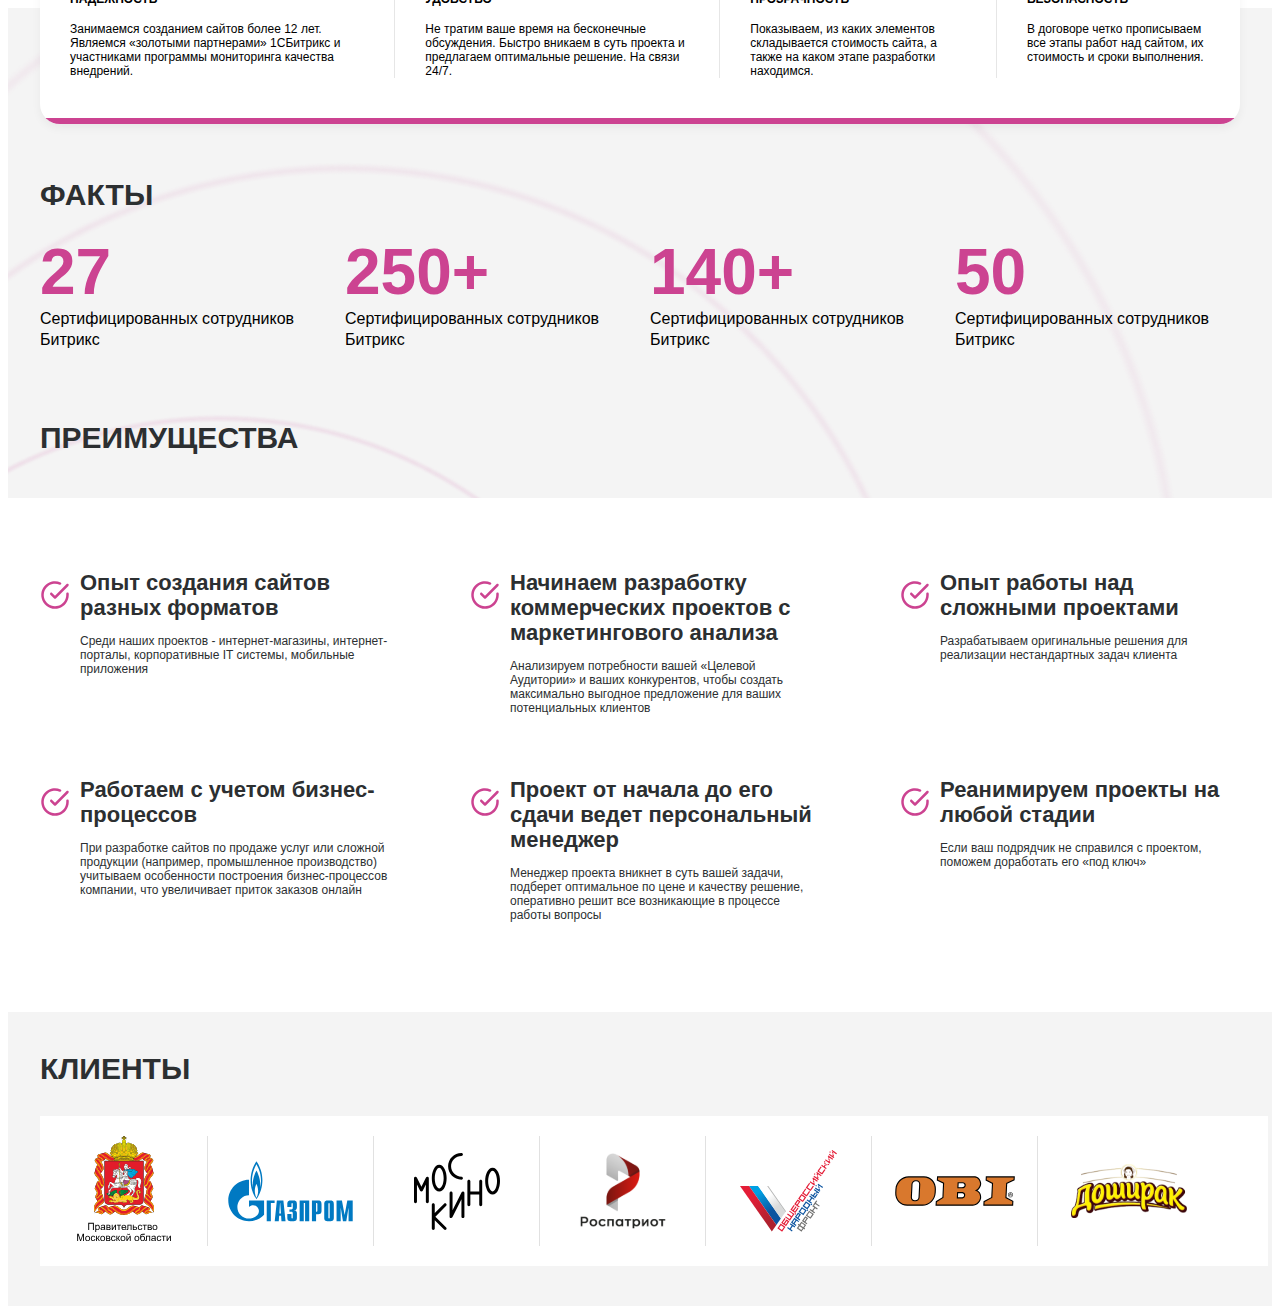
==== commit 3ef516a2: "qwe" ====
--- a/Page-main.html
+++ b/Page-main.html
@@ -16,13 +16,13 @@
     <title>Document</title>
   </head>
   <body>
-    <header class="header">
-      <div class="container">
-        <!-- <button type="button" class="mob-menu-open-btn">
+    <!-- <header class="header">
+      <article class="container">
+        <button type="button" class="mob-menu-open-btn">
           <svg width="20" height="20">
             <use href="./images/sprite.svg#icon-menu"></use>
           </svg>
-        </button> -->
+        </button>
         <div class="logo__wrap">
           <a href="" class="header__logo">
             <svg width="128" height="26">
@@ -47,13 +47,13 @@
           <li class="list-icons__item list-icons__item--first">
             <svg class="list-icons__icon list-icons__icon--first" width="20" height="20">
               <use href="./images/sprite.svg#icon-search"></use>
-            </svg>
-            <!-- <button type="button" class="header-form-close-btn">
+            </svg> -->
+    <!-- <button type="button" class="header-form-close-btn">
               <svg class="list-icons__icon" width="20" height="20">
                 <use href="./images/sprite.svg#icon-x"></use>
               </svg>
             </button> -->
-          </li>
+    <!-- </li>
           <li class="list-icons__item">
             <svg class="list-icons__icon" width="20" height="20">
               <use href="./images/sprite.svg#icon-user"></use>
@@ -63,23 +63,23 @@
             <svg class="list-icons__icon" width="20" height="20">
               <use href="./images/sprite.svg#icon-shopping-cart"></use>
             </svg>
-          </li>
-          <!-- <li class="list-icons__item">
+          </li> -->
+    <!-- <li class="list-icons__item">
             <svg class="list-icons__icon" width="20" height="20">
               <use href="./images/sprite.svg#icon-call"></use>
             </svg>
           </li> -->
-        </ul>
+    <!-- </ul>
         <form class="header__form">
           <input type="text" name="search" id="search" class="header-input" placeholder="Искать" />
           <svg width="20" height="20">
             <use href="./images/sprite.svg#icon-search"></use>
           </svg>
         </form>
-      </div>
-    </header>
-    <section class="hero">
-      <div class="container">
+      </article>
+    </header> -->
+    <!-- <section class="hero">
+      <article class="container">
         <article class="hero__article hero__article--first slide active">
           <div class="hero__title">Создаем cайты, приносящие <span>прибыль</span></div>
           <div class="hero__text-wrap">
@@ -144,181 +144,183 @@
           <span class="dot"></span>
           <span class="dot"></span>
         </div>
-      </div>
-    </section>
-    <section class="preferences">
-      <div class="container">
-        <div class="preferences__thumb">
-          <h1 class="preferences__title">Крутой цепляющий заголовок</h1>
-          <div class="preferences__wrap">
-            <article class="preferences__article">
-              <h2 class="preferences-article__title">Надежность</h2>
-              <p class="preferences__text">
-                Занимаемся созданием сайтов более 12 лет. Являемся «золотыми партнерами» 1СБитрикс и
-                участниками программы мониторинга качества внедрений.
-              </p>
+      </article>
+    </section> -->
+    <section class="main__wrap">
+      <section class="preferences">
+        <article class="container">
+          <div class="preferences__thumb">
+            <h1 class="preferences__title">Крутой цепляющий заголовок</h1>
+            <div class="preferences__wrap">
+              <article class="preferences__article">
+                <h2 class="preferences-article__title">Надежность</h2>
+                <p class="preferences__text">
+                  Занимаемся созданием сайтов более 12 лет. Являемся «золотыми партнерами» 1СБитрикс
+                  и участниками программы мониторинга качества внедрений.
+                </p>
+              </article>
+              <article class="preferences__article">
+                <h2 class="preferences-article__title">Удобство</h2>
+                <p class="preferences__text">
+                  Не тратим ваше время на бесконечные обсуждения. Быстро вникаем в суть проекта и
+                  предлагаем оптимальные решение. На связи 24/7.
+                </p>
+              </article>
+              <article class="preferences__article">
+                <h2 class="preferences-article__title">Прозрачность</h2>
+                <p class="preferences__text">
+                  Показываем, из каких элементов складывается стоимость сайта, а также на каком
+                  этапе разработки находимся.
+                </p>
+              </article>
+              <article class="preferences__article">
+                <h2 class="preferences-article__title">Безопасность</h2>
+                <p class="preferences__text">
+                  В договоре четко прописываем все этапы работ над сайтом, их стоимость и сроки
+                  выполнения.
+                </p>
+              </article>
+            </div>
+          </div>
+        </article>
+      </section>
+      <!-- <section class="services">
+        <article class="container">
+          <h1 class="services__title title">услуги</h1>
+          <div class="services__wrap">
+            <article class="services__article">
+              <img src="./images/services1.jpg" alt="service1" />
+              <footer class="services-article__footer">
+                <p class="sale"><span>акция</span></p>
+              </footer>
+              <div class="services-article__wrap">
+                <a href="" class="services-article__title">
+                  <h2>Лэндинг страницы</h2>
+                </a>
+                <p class="services__text">
+                  Давно выяснено, что при оценке дизайна и композиции читаемый текст мешает
+                  сосредоточиться.
+                </p>
+                <div class="read-more"></div>
+                <a href="" class="services__btn">подробнее</a>
+              </div>
             </article>
-            <article class="preferences__article">
-              <h2 class="preferences-article__title">Удобство</h2>
-              <p class="preferences__text">
-                Не тратим ваше время на бесконечные обсуждения. Быстро вникаем в суть проекта и
-                предлагаем оптимальные решение. На связи 24/7.
-              </p>
+            <article class="services__article">
+              <header><p>Оптимальное предложение!</p></header>
+              <img src="./images/services2.jpg" alt="service2" />
+              <footer class="services-article__footer">
+                <p class="sale"><span>-25%</span></p>
+                <div><p class="price">Цена от 138 000 ₽</p></div>
+              </footer>
+              <div class="services-article__wrap">
+                <a href="" class="services-article__title">
+                  <h2>Поисковая оптимизация</h2>
+                </a>
+                <p class="services__text">
+                  Давно выяснено, что при оценке дизайна и композиции читаемый текст мешает
+                  сосредоточиться.
+                </p>
+                <div class="read-more"></div>
+                <a href="" class="services__btn">подробнее</a>
+              </div>
             </article>
-            <article class="preferences__article">
-              <h2 class="preferences-article__title">Прозрачность</h2>
-              <p class="preferences__text">
-                Показываем, из каких элементов складывается стоимость сайта, а также на каком этапе
-                разработки находимся.
-              </p>
+            <article class="services__article">
+              <img src="./images/services3.jpg" alt="service3" />
+              <div class="services-article__wrap">
+                <a href="" class="services-article__title">
+                  <h2>Маркетинг в социальных сетях</h2>
+                </a>
+                <p class="services__text">
+                  Давно выяснено, что при оценке дизайна и композиции читаемый текст мешает
+                  сосредоточиться.
+                </p>
+                <div class="read-more"></div>
+                <a href="" class="services__btn">подробнее</a>
+              </div>
             </article>
-            <article class="preferences__article">
-              <h2 class="preferences-article__title">Безопасность</h2>
-              <p class="preferences__text">
-                В договоре четко прописываем все этапы работ над сайтом, их стоимость и сроки
-                выполнения.
-              </p>
+            <article class="services__article">
+              <img src="./images/services4.jpg" alt="service4" />
+              <div class="services-article__wrap">
+                <a href="" class="services-article__title">
+                  <h2>Таргетированная реклама</h2>
+                </a>
+                <p class="services__text">
+                  Давно выяснено, что при оценке дизайна и композиции читаемый текст мешает
+                  сосредоточиться.
+                </p>
+                <div class="read-more"></div>
+                <a href="" class="services__btn">подробнее</a>
+              </div>
             </article>
-          </div>
-        </div>
-      </div>
-    </section>
-    <section class="services">
-      <div class="container">
-        <h1 class="services__title title">услуги</h1>
-        <div class="services__wrap">
-          <article class="services__article">
-            <img src="./images/services1.jpg" alt="service1" />
-            <footer class="services-article__footer">
-              <p class="sale"><span>акция</span></p>
-            </footer>
-            <div class="services-article__wrap">
-              <a href="" class="services-article__title">
-                <h2>Лэндинг страницы</h2>
-              </a>
-              <p class="services__text">
-                Давно выяснено, что при оценке дизайна и композиции читаемый текст мешает
-                сосредоточиться.
-              </p>
-              <div class="read-more"></div>
-              <a href="" class="services__btn">подробнее</a>
-            </div>
-          </article>
-          <article class="services__article">
-            <header><p>Оптимальное предложение!</p></header>
-            <img src="./images/services2.jpg" alt="service2" />
-            <footer class="services-article__footer">
-              <p class="sale"><span>-25%</span></p>
-              <div><p class="price">Цена от 138 000 ₽</p></div>
-            </footer>
-            <div class="services-article__wrap">
-              <a href="" class="services-article__title">
-                <h2>Поисковая оптимизация</h2>
-              </a>
-              <p class="services__text">
-                Давно выяснено, что при оценке дизайна и композиции читаемый текст мешает
-                сосредоточиться.
-              </p>
-              <div class="read-more"></div>
-              <a href="" class="services__btn">подробнее</a>
-            </div>
-          </article>
-          <article class="services__article">
-            <img src="./images/services3.jpg" alt="service3" />
-            <div class="services-article__wrap">
-              <a href="" class="services-article__title">
-                <h2>Маркетинг в социальных сетях</h2>
-              </a>
-              <p class="services__text">
-                Давно выяснено, что при оценке дизайна и композиции читаемый текст мешает
-                сосредоточиться.
-              </p>
-              <div class="read-more"></div>
-              <a href="" class="services__btn">подробнее</a>
-            </div>
-          </article>
-          <article class="services__article">
-            <img src="./images/services4.jpg" alt="service4" />
-            <div class="services-article__wrap">
-              <a href="" class="services-article__title">
-                <h2>Таргетированная реклама</h2>
-              </a>
-              <p class="services__text">
-                Давно выяснено, что при оценке дизайна и композиции читаемый текст мешает
-                сосредоточиться.
-              </p>
-              <div class="read-more"></div>
-              <a href="" class="services__btn">подробнее</a>
-            </div>
-          </article>
-          <article class="services__article">
-            <img src="./images/services5.jpg" alt="service5" />
-            <div class="services-article__wrap">
-              <a href="" class="services-article__title">
-                <h2>Интернет магазин</h2>
-              </a>
+            <article class="services__article">
+              <img src="./images/services5.jpg" alt="service5" />
+              <div class="services-article__wrap">
+                <a href="" class="services-article__title">
+                  <h2>Интернет магазин</h2>
+                </a>
 
-              <p class="services__text">
-                Давно выяснено, что при оценке дизайна и композиции читаемый текст мешает
-                сосредоточиться.
-              </p>
-              <div class="read-more"></div>
-              <a href="" class="services__btn">подробнее</a>
-            </div>
-          </article>
-          <article class="services__article">
-            <img src="./images/services6.jpg" alt="service6" />
-            <footer class="services-article__footer">
-              <p class="sale"><span>акция</span></p>
-            </footer>
-            <div class="services-article__wrap">
-              <a href="" class="services-article__title">
-                <h2>Мобильное приложение</h2>
-              </a>
-              <p class="services__text">
-                Давно выяснено, что при оценке дизайна и композиции читаемый текст мешает
-                сосредоточиться.
-              </p>
-              <div class="read-more"></div>
-              <a href="" class="services__btn">подробнее</a>
-            </div>
-          </article>
-        </div>
-        <footer class="services__footer">
-          <h2 class="services-footer__title">Заголовок про <span>кучу сервисов</span></h2>
-          <p class="services-footer__text">
-            <span>Но мы знаем, что раз вы здесь, то вам уже нужен сайт.</span>Поэтому не теряйте
-            время! Пока вы раздумываете, ваши клиенты уходят к конкурентам.
-          </p>
-          <a href="" class="services-footer__btn"><p>все услуги</p></a>
-        </footer>
-      </div>
-    </section>
-    <section class="facts">
-      <div class="container">
-        <h1 class="facts__title title">факты</h1>
-        <div class="facts__wrap">
-          <div class="facts__card">
-            <span>27</span>
-            <p class="facts__text">Cертифицированных сотрудников Битрикс</p>
-          </div>
-          <div class="facts__card">
-            <span>250+</span>
-            <p class="facts__text">Сертифицированных сотрудников Битрикс</p>
-          </div>
-          <div class="facts__card">
-            <span>140+</span>
-            <p class="facts__text">Сертифицированных сотрудников Битрикс</p>
-          </div>
-          <div class="facts__card">
-            <span>50</span>
-            <p class="facts__text">Сертифицированных сотрудников Битрикс</p>
-          </div>
-        </div>
-      </div>
+                <p class="services__text">
+                  Давно выяснено, что при оценке дизайна и композиции читаемый текст мешает
+                  сосредоточиться.
+                </p>
+                <div class="read-more"></div>
+                <a href="" class="services__btn">подробнее</a>
+              </div>
+            </article>
+            <article class="services__article">
+              <img src="./images/services6.jpg" alt="service6" />
+              <footer class="services-article__footer">
+                <p class="sale"><span>акция</span></p>
+              </footer>
+              <div class="services-article__wrap">
+                <a href="" class="services-article__title">
+                  <h2>Мобильное приложение</h2>
+                </a>
+                <p class="services__text">
+                  Давно выяснено, что при оценке дизайна и композиции читаемый текст мешает
+                  сосредоточиться.
+                </p>
+                <div class="read-more"></div>
+                <a href="" class="services__btn">подробнее</a>
+              </div>
+            </article>
+          </div>
+          <footer class="services__footer">
+            <h2 class="services-footer__title">Заголовок про <span>кучу сервисов</span></h2>
+            <p class="services-footer__text">
+              <span>Но мы знаем, что раз вы здесь, то вам уже нужен сайт.</span>Поэтому не теряйте
+              время! Пока вы раздумываете, ваши клиенты уходят к конкурентам.
+            </p>
+            <a href="" class="services-footer__btn"><p>все услуги</p></a>
+          </footer>
+        </article>
+      </section> -->
+      <section class="facts">
+        <article class="container">
+          <h1 class="facts__title title">факты</h1>
+          <div class="facts__wrap">
+            <div class="facts__card">
+              <span>27</span>
+              <p class="facts__text">Cертифицированных сотрудников Битрикс</p>
+            </div>
+            <div class="facts__card">
+              <span>250+</span>
+              <p class="facts__text">Сертифицированных сотрудников Битрикс</p>
+            </div>
+            <div class="facts__card">
+              <span>140+</span>
+              <p class="facts__text">Сертифицированных сотрудников Битрикс</p>
+            </div>
+            <div class="facts__card">
+              <span>50</span>
+              <p class="facts__text">Сертифицированных сотрудников Битрикс</p>
+            </div>
+          </div>
+        </article>
+      </section>
     </section>
     <section class="benefits">
-      <div class="container">
+      <article class="container">
         <h1 class="benefits__title title">преимущества</h1>
         <div class="benefits__wrap">
           <article class="benefits__article">
@@ -379,10 +381,10 @@
             </div>
           </article>
         </div>
-      </div>
+      </article>
     </section>
     <section class="clients">
-      <div class="container">
+      <article class="container">
         <h1 class="clients__title title">клиенты</h1>
         <div class="clients-wrap">
           <div class="clients__card clients__card--first">
@@ -407,10 +409,10 @@
             <img src="./images/doshik.svg" alt="" />
           </div>
         </div>
-      </div>
+      </article>
     </section>
-    <section class="portfolio">
-      <div class="container">
+    <!-- <section class="portfolio">
+      <article class="container">
         <h1 class="portfolio__title title">портфолио</h1>
         <div class="portfolio__wrap">
           <article class="portfolio__article">
@@ -438,10 +440,10 @@
             запросить портфолио
           </button>
         </footer>
-      </div>
-    </section>
-    <section class="work">
-      <div class="container">
+      </article>
+    </section> -->
+    <!-- <section class="work">
+      <article class="container">
         <h1 class="work__title title">порядок работы</h1>
         <div class="work__wrap">
           <article class="work__article">
@@ -530,10 +532,10 @@
             </div>
           </article>
         </div>
-      </div>
-    </section>
-    <section class="job">
-      <div class="container">
+      </article>
+    </section> -->
+    <!-- <section class="job">
+      <article class="container">
         <h1 class="job__title title">Что мы делаем?</h1>
         <div class="job__wrap">
           <article class="job__article"><a href="" class="job__link">билинг</a></article>
@@ -551,10 +553,10 @@
           <article class="job__article"><a href="" class="job__link">1с</a></article>
           <article class="job__article"><a href="" class="job__link">скоринг</a></article>
         </div>
-      </div>
-    </section>
-    <section class="recieve">
-      <div class="container">
+      </article>
+    </section> -->
+    <!-- <section class="recieve">
+      <article class="container">
         <h1 class="recieve__title title">что получите</h1>
         <div class="recieve__thumb">
           <div class="recieve__wrap">
@@ -591,10 +593,10 @@
             <p class="recieve-wrap__text"><span>Решим любую вашу задачу!</span></p>
           </div>
         </div>
-      </div>
-    </section>
-    <footer class="cities">
-      <div class="container">
+      </article>
+    </section> -->
+    <!-- <footer class="cities">
+      <article class="container">
         <div class="town">
           <span class="city">Москва</span>
           <div class="cities__thumb">
@@ -643,10 +645,10 @@
             </div>
           </div>
         </div>
-      </div>
-    </footer>
-    <aside class="questions">
-      <div class="container">
+      </article>
+    </footer> -->
+    <!-- <aside class="questions">
+      <article class="container">
         <div class="questions__title">Остались вопросы?</div>
         <p class="questions__text"><span>Напишите нам</span>, и мы вам обязательно поможем!</p>
         <div class="questions__soc-wrap">
@@ -655,10 +657,10 @@
           <a href="" class="questions__soc-link"></a>
         </div>
         <button type="button" data-popup-open class="questions__btn">написать</button>
-      </div>
-    </aside>
-    <footer class="footer">
-      <div class="container">
+      </article>
+    </aside> -->
+    <!-- <footer class="footer">
+      <article class="container">
         <div class="footer-logo__wrap">
           <a href="" class="footer__logo">
             <svg width="197" height="40">
@@ -685,10 +687,10 @@
             <a href="" class="footer__soc-link"></a>
           </div>
         </div>
-      </div>
-    </footer>
-    <aside class="why">
-      <div class="container">
+      </article>
+    </footer> -->
+    <!-- <aside class="why">
+      <article class="container">
         <div class="why__title">Почему не стоит откладывать <span>создание сайта</span>?</div>
         <p class="why__text">
           <span>Но мы знаем, что раз вы здесь, то вам уже нужен сайт. </span> Поэтому не теряйте
@@ -700,8 +702,8 @@
             <use href="./images/sprite.svg#icon-x"></use>
           </svg>
         </button>
-      </div>
-    </aside>
+      </article>
+    </aside> -->
     <!-- временный класс "mob-form" -->
     <!-- <aside class="mob-form">
       <a href="" class="mob-form__link"> Whatsapp </a>
@@ -716,17 +718,19 @@
         </button>
         <p class="popup1__title">Напишите нам и мы обязательно <span>поможем</span> вам!</p>
         <div class="popup1__wrap">
-          <a href="" class="popup1__link popup1__link--first">
-            Написать в <span> Telegram</span>
+          <a href="" class="popup1__link popup1__link--first"
+            ><div>Написать в <span>Telegram</span></div>
           </a>
         </div>
         <div class="popup1__wrap">
           <a href="" class="popup1__link popup1__link--second">
-            Написать в <span> WhatsApp</span>
+            <div>Написать в <span> WhatsApp</span></div>
           </a>
         </div>
         <div class="popup1__wrap">
-          <a href="" class="popup1__link popup1__link--third"> Написать на <span>E-mail</span> </a>
+          <a href="" class="popup1__link popup1__link--third">
+            <div>Написать на <span>E-mail</span></div>
+          </a>
         </div>
       </div>
     </div>
--- a/css/main.min.css
+++ b/css/main.min.css
@@ -1 +1 @@
-.container{width:100%;padding-left:10px;padding-right:10px;margin:0 auto}@media screen and (min-width: 480px){.container{width:480px}}@media screen and (min-width: 768px){.container{width:768px}}@media screen and (min-width: 1200px){.container{width:1200px}}:root{--black-color: #000000;--second-black-color: #2c2f31;--white-color: #ffffff;--purple-color: #cc4391}p,h1,h2,h3,h4,h5{margin:0}body{font-family:"Arial",sans-serif;background-color:var(--white-color)}a{text-decoration:none}img{display:block;max-width:100%;height:auto}ul,ol{list-style:none;margin:0;padding:0}.visually-hidden{position:absolute;width:1px;height:1px;margin:-1px;border:0;padding:0;white-space:nowrap;clip-path:inset(100%);clip:rect(0 0 0 0);overflow:hidden}button{border:none;background-color:rgba(0,0,0,0)}.title{font-size:30px;line-height:1.13;color:var(--second-black-color);text-transform:uppercase}.preferences{margin-top:-90px;padding-bottom:80px}.preferences__title{font-size:24px;line-height:1.17;text-transform:uppercase;color:var(--white-color);margin-bottom:16px}.preferences__article:not(:last-child){padding-right:30px;border-right:1px solid #e6e6e6}.preferences__article:not(:first-child){padding-left:30px}.preferences-article__title{font-weight:700;font-size:12px;line-height:1.17;text-transform:uppercase;color:var(--black-color);margin-bottom:16px}.preferences__wrap{position:relative;display:flex;box-shadow:0px 4px 10px rgba(0,0,0,.05);border-radius:20px;background-color:var(--white-color);padding:30px 30px 46px 30px;overflow:hidden}.preferences__wrap::before{content:"";position:absolute;height:6px;background-color:#cc4391;bottom:0;left:0;right:0}.preferences__text{font-size:12px;line-height:1.17;color:var(--black-color)}.services{padding-bottom:80px}.services__wrap{display:grid;grid-template-columns:1fr 1fr 1fr;grid-column-gap:20px;grid-row-gap:20px;margin-bottom:20px}.services__title{font-size:30px;line-height:1.13;text-transform:uppercase;color:var(--second-black-color);margin-bottom:33px}.services__article{width:380px;border-radius:20px;position:relative;background-color:var(--white-color);overflow:hidden}.services__article header{position:absolute;padding:10px 20px;left:76px;width:max-content;border-radius:0px 0px 10px 10px;background-color:var(--white-color)}.services__article header p{font-weight:700;font-size:12px;line-height:1.25;color:var(--purple-color)}.services__article:hover{outline:1px solid var(--purple-color)}.services-article__footer{position:absolute;left:40px;top:221px;display:flex}.services-article__footer .sale{display:block;width:max-content;padding-top:9px;padding-bottom:8px;padding-left:10px;padding-right:10px;background-color:var(--purple-color);border-radius:5px;margin-right:10px}.services-article__footer .sale span{font-weight:700;font-size:12px;line-height:1.25;text-transform:uppercase;color:var(--white-color)}.services-article__footer div{padding-top:9px;padding-bottom:8px;padding-left:10px;padding-right:10px;width:max-content;border:1px solid var(--purple-color);border-radius:5px;background-color:#fff}.services-article__footer div .price{font-weight:700;font-size:12px;line-height:1.25;color:var(--purple-color)}.services-article__wrap{padding:40px}.services-article__title{display:block;margin-bottom:30px;color:var(--second-black-color)}.services-article__title h2{font-size:22px;line-height:1.14}.services__text{font-weight:400;font-size:14px;line-height:1.43;color:var(--black-color);margin-bottom:33px}.services__btn{display:flex;justify-content:center;align-items:center;width:300px;height:40px;border:1px solid var(--purple-color);border-radius:10px;font-weight:700;font-size:12px;line-height:1.17;text-transform:uppercase;color:var(--purple-color)}.services__footer{background-color:#fff;padding:35px 40px 44px;display:flex;align-items:center;border-radius:20px}.services-footer__title{width:212px;font-size:22px;line-height:1.14;color:var(--second-black-color);margin-right:29px}.services-footer__title span{color:var(--purple-color)}.services-footer__text{width:623px;font-size:14px;line-height:1.43;color:var(--black-color)}.services-footer__text span{font-weight:700;font-style:italic}.services-footer__btn{display:flex;justify-content:center;align-items:center;width:160px;height:40px;border-radius:10px;background-color:var(--purple-color);margin-left:auto}.services-footer__btn p{font-weight:700;font-size:12px;line-height:1.17;text-transform:uppercase;color:var(--white-color)}.facts{padding-bottom:70px}.facts__title{margin-bottom:23px}.facts__wrap{display:flex}.facts__card span{font-weight:700;font-size:64px;line-height:1.16;color:var(--purple-color);margin-bottom:5px}.facts__card:not(:last-child){margin-right:20px}.facts__text{font-size:16px;line-height:1.31;color:var(--black-color)}.benefits{padding-bottom:90px}.benefits__title{margin-bottom:115px}.benefits__wrap{display:grid;grid-template-columns:1fr 1fr 1fr;grid-row-gap:62px;grid-column-gap:65px}.benefits-article__title{font-weight:700;font-size:22px;line-height:1.14;color:var(--second-black-color);margin-bottom:14px}.benefits-article__text{font-size:12px;line-height:1.67;color:var(--second-black-color)}.benefits__article{display:flex}.benefits__article div{width:310px}.benefits__article::before{content:url("../images/check-circle.svg");margin-right:10px;margin-top:10px}.clients{padding-top:80px;padding-bottom:83px}.clients__title{margin-bottom:30px}.clients-wrap{display:flex;align-items:center;background-color:var(--white-color);border-radius:20px;padding:20px 28px 20px 20px}.clients__card--first{padding-right:20px;border-right:1px solid #e1e1e1}.clients__card--second,.clients__card--third,.clients__card--fourth,.clients__card--fifth{padding-left:19px;padding-right:19px;border-right:1px solid #e1e1e1}.clients__card--sixth{padding-left:19px;padding-right:18px;border-right:1px solid #e1e1e1}.clients__card--seventh{padding-left:27px}.clients__card{display:flex;align-items:center;height:110px}.portfolio{padding-bottom:80px}.portfolio__title{margin-bottom:33px}.portfolio__wrap{display:flex;margin-bottom:20px}.portfolio__article{width:580px;height:488px;background-color:#fff;border-radius:20px}.portfolio__article div{display:flex;justify-content:center}.portfolio__article:first-child{margin-right:20px}.portfolio-article__text{font-weight:700;font-size:18px;line-height:1.17;text-align:center;text-transform:uppercase;color:var(--second-black-color);margin-top:15px;margin-bottom:26px}.portfolio-article__btn{display:flex;align-items:center;justify-content:center;width:152px;height:40px;border:1px solid var(--purple-color);border-radius:10px}.portfolio-article__btn--text{font-size:12px;line-height:1.17;text-transform:uppercase;color:var(--purple-color)}.portfolio__footer{display:flex;align-items:center;padding:35px 40px 44px 40px}.portfolio-footer__title{min-width:237px;font-weight:700;font-size:22px;line-height:1.14;margin-right:32px;color:var(--second-black-color)}.portfolio-footer__title span{color:var(--purple-color)}.portfolio-footer__text{font-size:14px;line-height:1.43;color:var(--black-color);margin-right:35px}.portfolio-footer__text span{font-weight:700;font-style:italic}.portfolio-footer__btn{display:flex;justify-content:center;align-items:center;min-width:193px;height:40px;border-radius:10px;background-color:var(--purple-color);cursor:pointer;font-weight:700;font-size:12px;line-height:1.17;text-transform:uppercase;color:var(--white-color);margin-left:auto}.work{padding-bottom:80px}.work__text{width:270px;font-size:14px;line-height:1.43;color:var(--second-black-color)}.work__text span{font-weight:700;font-style:italic}.work__wrap{display:grid;grid-template-columns:1fr 1fr 1fr;grid-column-gap:20px;grid-row-gap:20px}.work__article{display:flex;justify-content:space-around;width:380px;border-radius:20px;padding-top:30px;padding-right:30px}.work__number{margin-top:10px}.work__check{margin-bottom:7px}.job{padding-bottom:80px}.job__title{margin-bottom:18px}.job__wrap{display:grid;grid-template-columns:1fr 1fr 1fr 1fr;background-color:#fff;box-shadow:0px 0px 40px rgba(0,0,0,.1);border-radius:20px;overflow:hidden}.job__link{display:block;text-align:center;background-color:#fff;max-width:294px;height:100px;font-weight:700;font-size:12px;line-height:1.17;text-transform:uppercase;color:var(--second-black-color);padding:42px 77px 44px 77px}.job__link:hover{background-color:var(--purple-color);color:#fff}.recieve__title{margin-bottom:50px}.recieve__thumb{padding-top:63px;padding-left:110px;padding-bottom:97px;border-radius:20px;background-color:#fff}.recieve__wrap:not(:last-child){margin-bottom:80px}.recieve-wrap__title{width:879px;font-size:22px;line-height:1.14;color:var(--second-black-color);margin-bottom:12px}.recieve-wrap__text{width:879px;font-size:14px;line-height:20px;color:var(--second-black-color)}.recieve-wrap__text span{font-weight:700;font-style:italic}.recieve-wrap__text--first,.recieve-wrap__text--second{margin-bottom:16px}.recieve__wrap{width:879px;display:flex;flex-wrap:wrap}.recieve__wrap::before{content:" ";min-width:40px;height:4px;background-color:var(--purple-color);margin-bottom:10px}.cities{padding-bottom:30px}.cities .container{display:flex;flex-wrap:wrap}.cities__thumb{display:flex;align-items:baseline}.town:first-child{margin-right:156px}.adress__wrap{display:flex;width:270px;flex-wrap:wrap;margin-bottom:10px}.tel__wrap{margin-left:58px;display:flex;width:116px;flex-wrap:wrap}.email__wrap{width:240px;display:flex;flex-wrap:wrap}.city{width:480px;font-weight:700;font-size:22px;line-height:1.14;color:var(--black-color);padding-bottom:17px;border-bottom:1px solid #e1e1e1}.cities__text{font-size:14px;line-height:1.43;color:#444;margin-bottom:4px}.cities__info{font-size:16px;line-height:1.31;color:var(--second-black-color)}.town{width:480px;display:flex;flex-wrap:wrap}.town::before{content:" ";min-width:40px;height:4px;background-color:var(--purple-color);margin-bottom:10px}.adress__wrap{margin-top:5px}.header .container{display:flex;align-items:center}.logo__wrap{padding-top:11px;padding-bottom:11px}.header__logo-text{font-size:16px;line-height:1.25;color:var(--second-black-color);margin-top:5px}.header__nav{display:flex;margin-left:20px;margin-right:19px}.header__list{display:flex}.header-link{font-weight:700;font-size:12px;line-height:1.17;text-transform:uppercase;color:var(--black-color);padding:29px 20px}.header-link:hover{border-top:4px solid var(--purple-color);color:var(--purple-color)}.header__list-icons{display:flex;margin-left:auto}.list-icons__item:not(:last-child){margin-right:15px}.list-icons__icon{cursor:pointer;fill:var(--black-color)}.list-icons__icon:hover{fill:var(--purple-color)}.header__tel{font-weight:700;font-size:16px;line-height:1.25;color:var(--purple-color)}.header-input{width:200px;height:35px;border:1px solid #e1e1e1;border-radius:5px;padding-left:10px}.header__form{display:none}.hero{background-image:url("../images/herobg.jpg");background-repeat:no-repeat;background-size:cover;background-position:center;min-width:1440px;height:686px}.hero .container{position:relative}.hero__title{width:674px;font-weight:700;font-size:52px;line-height:1.15;text-transform:uppercase;color:var(--white-color);padding-top:150px;margin-bottom:44px}.hero__title span{color:var(--purple-color)}.hero__text-wrap{display:flex;margin-bottom:100px}.hero__text{font-size:16px;line-height:1.31;color:var(--white-color)}.hero__text span{font-weight:700;font-style:italic}.hero__text-thumb{width:280px;display:flex;flex-wrap:wrap}.hero__text-thumb:not(:last-child){margin-right:20px}.hero__text-thumb::before{content:" ";min-width:40px;height:4px;background-color:var(--purple-color);margin-bottom:10px}.hero-btn{cursor:pointer;min-width:185px;height:40px;background-color:var(--purple-color);box-shadow:0px 4px 4px rgba(0,0,0,.25);border-radius:10px;font-weight:700;font-size:12px;line-height:1.17;text-align:center;text-transform:uppercase;color:var(--white-color)}.slide{width:100%;height:100%;display:none}.slide.active{display:block}.dots-wrapper{display:flex;justify-content:center;margin-top:15px}.dot.active{background-color:#000}#btn-prev{position:absolute;left:-60px;top:270px;width:40px;height:40px;background-color:#fff;border-radius:100px;background-image:url("[data-uri]");cursor:pointer;background-repeat:no-repeat;background-position:center;transition:opacity .2s ease-in-out}#btn-next{width:40px;height:40px;position:absolute;right:-60px;border-radius:100px;background-image:url("[data-uri]");cursor:pointer;background-repeat:no-repeat;background-position:center;transform:rotate(180deg);background-color:#fff;cursor:pointer;top:270px}.dots-wrapper{position:absolute;right:0;display:flex;justify-content:center;margin-top:15px}.dots-wrapper span{width:8px;height:8px;border-radius:50%;background-color:rgba(255,255,255,.3);margin-right:10px;cursor:pointer}.dot.active{background-color:#fff}.questions{background-color:var(--purple-color);padding-top:24px;padding-bottom:23px}.questions .container{display:flex;align-items:center}.questions__title{width:294px;font-weight:700;font-size:22px;line-height:1.14;color:var(--white-color);margin-right:34px}.questions__text{font-size:14px;line-height:1.43;color:var(--white-color);margin-right:141px}.questions__text span{font-weight:700}.questions__btn{min-width:180px;height:39px;border-radius:10px;background-color:var(--white-color);font-weight:700;font-size:12px;line-height:1.17;text-align:center;text-transform:uppercase;color:var(--purple-color);margin-left:auto;cursor:pointer}.questions__soc-wrap{display:flex;align-items:center}.questions__soc-link{display:flex;width:32px;height:32px;background-image:url("[data-uri]");background-repeat:no-repeat}.questions__soc-link:not(:last-child){margin-right:18px}.questions__soc-link:first-child{background-image:url("[data-uri]")}.questions__soc-link:last-child{background-image:url("[data-uri]")}.footer{background-color:#040b16;padding-top:25px;padding-bottom:38px}.footer .container{display:flex;align-items:center}.footer-logo__wrap{width:197px;margin-right:103px}.footer_copy{font-size:14px;line-height:1.43;color:var(--white-color);margin-top:31px}.footer__list{display:grid;grid-template-columns:1fr 1fr;grid-column-gap:55px;grid-row-gap:6px}.footer-list__title{font-size:14px;line-height:1.43;color:var(--white-color);margin-bottom:10px}.footer__item a{font-size:12px;line-height:1.67;color:var(--purple-color)}.footer__soc-wrap{display:flex;justify-content:right}.footer__soc-thumb{margin-left:auto}.footer__soc-text{font-weight:700;font-size:14px;line-height:1.43;color:var(--white-color);margin-bottom:15px}.footer__soc-link{display:flex;width:32px;height:32px;background-image:url("[data-uri]");background-repeat:no-repeat}.footer__soc-link:first-child{margin-right:18px;background-image:url("[data-uri]")}.footer__soc-link:last-child{margin-left:18px;background-image:url("[data-uri]")}.why{padding-top:26px;padding-bottom:20px}.why .container{display:flex;align-items:center;position:relative}.why__title{min-width:380px;font-weight:700;font-size:20px;line-height:1.15;color:var(--second-black-color);margin-right:20px}.why__title span{color:var(--purple-color)}.why__text{max-width:480px;font-size:14px;line-height:1.43;color:var(--black-color);margin-right:120px}.why__text span{font-weight:700;font-style:italic}.why__btn{min-width:180px;height:40px;background-color:var(--purple-color);border-radius:10px;cursor:pointer;font-weight:700;font-size:12px;line-height:1.17;text-align:center;text-transform:uppercase;color:var(--white-color)}.why__btn-close{position:absolute;left:1248px}.popup-1{width:297px;height:auto;margin:0 auto;background-color:#f4f4f4;box-shadow:0px 0px 60px rgba(0,0,0,.2);border-radius:0px 0px 20px 20px;padding:46px 31px 40px 30px}.popup1__title{font-weight:600;font-size:22px;line-height:1.23;color:var(--second-black-color);margin-bottom:15px}.popup1__title span{color:var(--purple-color)}.popup1__wrap{width:236px;display:flex;align-items:center;padding-left:15px;padding-top:8px;padding-bottom:9px;background-color:#fff;box-shadow:0px 4px 4px rgba(0,0,0,.03);border-radius:15px}.popup1__wrap:not(:last-child){margin-bottom:10px}.popup__btn-close{display:flex;align-items:center;justify-content:center;position:absolute;right:10px;top:10px;width:22px;height:22px;background-color:#e1e1e1;border-radius:5px;cursor:pointer}.popup__btn-close:hover .popup__icon{fill:var(--purple-color)}.popup__icon{fill:#fff}.popup1__link{display:flex;align-items:center;font-size:14px;line-height:1.43;color:var(--black-color)}.popup1__link span{font-weight:700;font-style:italic}.popup1__link--second::before{width:32px;height:32px;content:url("../images/watsapp.svg");margin-right:10px}.popup1__link--first::before{content:url("../images/telegramm.svg");margin-right:10px;width:32px;height:32px}.popup1__link--third::before{content:url("../images/mymirpurple.svg");margin-right:10px;width:32px;height:32px}.popup-2{width:478px;padding:40px 40px 50px 40px;background-color:#f4f4f4;box-shadow:0px 0px 60px rgba(0,0,0,.2);border-radius:0px 0px 20px 20px}.popup__wrap{display:flex;margin-bottom:20px}.popup2__wrap{cursor:pointer;display:flex;align-items:center;width:121px;height:40px;box-shadow:0px 4px 4px rgba(0,0,0,.03);border-radius:15px;padding-left:10px;padding-top:10px;padding-bottom:10px}.popup2__wrap:not(:last-child){margin-right:15px}.popup2__wrap:hover{outline:1px solid var(--purple-color)}.popup2__wrap:hover .popup2__text{color:var(--purple-color)}.popup2__title{font-weight:700;font-size:22px;line-height:1.14;color:var(--second-black-color);margin-bottom:42px}.popup2__title span{color:var(--purple-color)}.popup2__text{display:flex;align-items:center;font-weight:700;font-size:14px;line-height:1.43;color:var(--black-color)}.popup2__label{font-weight:400;font-size:14px;line-height:1.5;color:var(--second-black-color);margin-bottom:5px}.popup2__input{width:398px;height:40px;padding-left:15px;background-color:#fff;border:1px solid #e1e1e1;border-radius:10px;margin-bottom:20px}.popup2__input::placeholder{font-size:12px;line-height:1.75;color:#b3b3b3}.popup2__submit{width:180px;height:40px;background-color:var(--purple-color);border-radius:10px;cursor:pointer;font-weight:700;font-size:12px;line-height:1.17;text-align:center;text-transform:uppercase;color:var(--white-color)}.popup2__text--second::before{content:url("../images/watsapp24.svg");margin-right:10px;width:24px;height:24px}.popup2__text--first::before{content:url("../images/telegramm24.svg");margin-right:10px;width:24px;height:24px}.popup2__text--third::before{content:url("../images/mail24.svg");margin-right:10px;width:24px;height:24px}.backdrop{width:100%;height:100%;background-color:rgba(51,51,51,.6);position:fixed;opacity:1;top:0;transition:opacity 250ms cubic-bezier(0.4, 0, 0.2, 1)}.popup-1,.popup-2{height:auto;position:absolute;top:50%;left:50%;transform:translate(-50%, -50%) scale(1);transition:transform 250ms cubic-bezier(0.4, 0, 0.2, 1);border-top:6px solid var(--purple-color)}.is-hidden{opacity:0;pointer-events:none}.backdrop.is-hidden .popup-1,.backdrop.is-hidden .popup-2{transform:translate(-50%, -50%) scale(0)}/*# sourceMappingURL=main.min.css.map */+.container{width:100%;padding-left:10px;padding-right:10px;margin:0 auto}@media screen and (min-width: 480px){.container{min-width:480px}}@media screen and (min-width: 768px){.container{min-width:768px}}@media screen and (min-width: 1200px){.container{width:1200px}}:root{--black-color: #000000;--second-black-color: #2c2f31;--white-color: #ffffff;--purple-color: #cc4391}p,h1,h2,h3,h4,h5{margin:0}body{font-family:"Arial",sans-serif;background-color:var(--white-color)}a{text-decoration:none}img{display:block;max-width:100%;height:auto}ul,ol{list-style:none;margin:0;padding:0}.visually-hidden{position:absolute;width:1px;height:1px;margin:-1px;border:0;padding:0;white-space:nowrap;clip-path:inset(100%);clip:rect(0 0 0 0);overflow:hidden}button{border:none;background-color:rgba(0,0,0,0)}.title{font-size:20px;line-height:1.15;color:var(--second-black-color);text-transform:uppercase}@media screen and (min-width: 768px){.title{font-size:30px;line-height:1.13}}.main__wrap{background-image:url("/images/bgimg.png");background-repeat:no-repeat;background-position:left;background-attachment:fixed;background-color:#f4f4f4}.preferences{position:relative;overflow:scroll}.preferences .container{width:1180px;padding-left:0;padding-right:0}@media screen and (min-width: 1200px){.preferences .container{padding-left:10px;padding-right:10px;width:1200px;position:absolute;top:-90px;left:50%;transform:translateX(-50%)}}@media screen and (min-width: 1200px){.preferences{padding-bottom:170px;overflow:unset}}.preferences__title{font-size:24px;line-height:1.17;text-transform:uppercase;color:var(--white-color);margin-bottom:16px;display:none}@media screen and (min-width: 1200px){.preferences__title{display:block}}.preferences__article:not(:last-child){padding-right:30px;border-right:1px solid #e6e6e6}.preferences__article:not(:first-child){padding-left:30px}.preferences-article__title{font-weight:700;font-size:12px;line-height:1.17;text-transform:uppercase;color:var(--black-color);margin-bottom:16px}.preferences__wrap{position:relative;display:flex;background-color:var(--white-color);padding:30px 20px 27px 20px}@media screen and (min-width: 1200px){.preferences__wrap{box-shadow:0px 4px 10px rgba(0,0,0,.05);border-radius:20px;padding:30px 30px 46px 30px;overflow:hidden}}.preferences__wrap::before{content:"";position:absolute;height:6px;background-color:#cc4391;bottom:0;left:0;right:0}.preferences__text{font-size:12px;line-height:1.17;color:var(--black-color)}.services{padding-bottom:80px}.services__wrap{display:grid;grid-template-columns:1fr 1fr 1fr;grid-column-gap:20px;grid-row-gap:20px;margin-bottom:20px}.services__title{font-size:30px;line-height:1.13;text-transform:uppercase;color:var(--second-black-color);margin-bottom:33px}.services__article{width:380px;border-radius:20px;position:relative;background-color:var(--white-color);overflow:hidden;outline:1px solid #fff;transition:outline 250ms cubic-bezier(0.4, 0, 0.2, 1)}.services__article header{position:absolute;padding:10px 20px;left:76px;width:max-content;border-radius:0px 0px 10px 10px;background-color:var(--white-color)}.services__article header p{font-weight:700;font-size:12px;line-height:1.25;color:var(--purple-color)}.services__article:hover{outline:1px solid var(--purple-color)}.services-article__footer{position:absolute;left:40px;top:221px;display:flex}.services-article__footer .sale{display:block;width:max-content;padding-top:9px;padding-bottom:8px;padding-left:10px;padding-right:10px;background-color:var(--purple-color);border-radius:5px;margin-right:10px}.services-article__footer .sale span{font-weight:700;font-size:12px;line-height:1.25;text-transform:uppercase;color:var(--white-color)}.services-article__footer div{padding-top:9px;padding-bottom:8px;padding-left:10px;padding-right:10px;width:max-content;border:1px solid var(--purple-color);border-radius:5px;background-color:#fff}.services-article__footer div .price{font-weight:700;font-size:12px;line-height:1.25;color:var(--purple-color)}.services-article__wrap{padding:40px}.services-article__title{display:block;margin-bottom:30px;color:var(--second-black-color)}.services-article__title h2{font-size:22px;line-height:1.14}.services__text{font-weight:400;font-size:14px;line-height:1.43;color:var(--black-color);margin-bottom:33px}.services__btn{display:flex;justify-content:center;align-items:center;width:300px;height:40px;border:1px solid var(--purple-color);border-radius:10px;font-weight:700;font-size:12px;line-height:1.17;text-transform:uppercase;color:var(--purple-color)}.services__footer{background-color:#fff;padding:35px 40px 44px;display:flex;align-items:center;border-radius:20px}.services-footer__title{width:212px;font-size:22px;line-height:1.14;color:var(--second-black-color);margin-right:29px}.services-footer__title span{color:var(--purple-color)}.services-footer__text{width:623px;font-size:14px;line-height:1.43;color:var(--black-color)}.services-footer__text span{font-weight:700;font-style:italic}.services-footer__btn{display:flex;justify-content:center;align-items:center;width:160px;height:40px;border-radius:10px;background-color:var(--purple-color);margin-left:auto}.services-footer__btn p{font-weight:700;font-size:12px;line-height:1.17;text-transform:uppercase;color:var(--white-color)}.facts{padding-bottom:50px;padding-top:40px}@media screen and (min-width: 1200px){.facts{padding-top:0;padding-bottom:147px}}.facts__title{margin-bottom:20px}@media screen and (min-width: 1200px){.facts__title{margin-bottom:23px}}@media screen and (min-width: 768px){.facts__wrap{display:flex;justify-content:space-between}}@media screen and (min-width: 1200px){.facts__wrap{justify-content:unset}}.facts__card span{font-weight:700;font-size:48px;line-height:1.15;color:var(--purple-color);margin-bottom:5px}@media screen and (min-width: 1200px){.facts__card span{margin-right:20px;font-size:64px;line-height:1.16}}.facts__card:not(:last-child){margin-bottom:30px}@media screen and (min-width: 768px){.facts__card:not(:last-child){margin-bottom:0}}@media screen and (min-width: 1200px){.facts__card:not(:last-child){margin-right:20px}}.facts__text{font-size:12px;line-height:1.17;color:var(--black-color)}@media screen and (min-width: 768px){.facts__text{width:186px}}@media screen and (min-width: 1200px){.facts__text{width:auto;font-size:16px;line-height:1.31}}.benefits{padding-top:40px;padding-bottom:30px}@media screen and (min-width: 1200px){.benefits{padding-top:0;padding-bottom:90px}}@media screen and (min-width: 1200px){.benefits__title{margin-top:-77px}}.benefits__wrap{margin-top:30px;display:flex;overflow:scroll}@media screen and (min-width: 768px){.benefits__wrap{display:grid;grid-template-columns:1fr 1fr;grid-column-gap:65px;grid-row-gap:40px;overflow:unset}}@media screen and (min-width: 1200px){.benefits__wrap{margin-top:115px;grid-template-columns:1fr 1fr 1fr;grid-row-gap:62px;grid-column-gap:65px;margin-top:115px}}.benefits-article__title{font-weight:700;font-size:18px;line-height:1.1666666667;color:var(--second-black-color);margin-bottom:11px}@media screen and (min-width: 1200px){.benefits-article__title{font-size:22px;line-height:1.14;margin-bottom:14px}}.benefits-article__text{font-size:12px;line-height:1.1666666667;color:var(--second-black-color)}.benefits__article{display:flex}.benefits__article div{width:230px}@media screen and (min-width: 768px){.benefits__article div{width:310px}}.benefits__article:not(:last-child){margin-right:15px}.benefits__article::before{content:url("../images/check-circle.svg");margin-right:10px;margin-top:4px}@media screen and (min-width: 768px){.benefits__article::before{margin-top:10px}}.clients{padding-top:40px;padding-bottom:40px;background-color:#f4f4f4}.clients__title{margin-bottom:30px}.clients-wrap{display:flex;align-items:center;background-color:var(--white-color);padding:20px 28px 20px 20px;width:1180px;overflow:scroll}.clients__card--first{padding-right:20px;border-right:1px solid #e1e1e1}.clients__card--second,.clients__card--third,.clients__card--fourth,.clients__card--fifth{padding-left:19px;padding-right:19px;border-right:1px solid #e1e1e1}.clients__card--sixth{padding-left:19px;padding-right:18px;border-right:1px solid #e1e1e1}.clients__card--seventh{padding-left:27px}.clients__card{display:flex;align-items:center;height:110px}.portfolio{padding-bottom:80px;background-color:#f4f4f4}.portfolio__title{margin-bottom:33px}.portfolio__wrap{display:flex;margin-bottom:20px}.portfolio__article{width:580px;height:488px;background-color:#fff;border-radius:20px}.portfolio__article div{display:flex;justify-content:center}.portfolio__article:first-child{margin-right:20px}.portfolio-article__text{font-weight:700;font-size:18px;line-height:1.17;text-align:center;text-transform:uppercase;color:var(--second-black-color);margin-top:15px;margin-bottom:26px}.portfolio-article__btn{display:flex;align-items:center;justify-content:center;width:152px;height:40px;border:1px solid var(--purple-color);border-radius:10px}.portfolio-article__btn--text{font-size:12px;line-height:1.17;text-transform:uppercase;color:var(--purple-color)}.portfolio__footer{display:flex;align-items:center;padding:35px 40px 44px 40px;background-color:#fff;border-radius:20px}.portfolio-footer__title{min-width:237px;font-weight:700;font-size:22px;line-height:1.14;margin-right:32px;color:var(--second-black-color)}.portfolio-footer__title span{color:var(--purple-color)}.portfolio-footer__text{font-size:14px;line-height:1.43;color:var(--black-color);margin-right:35px}.portfolio-footer__text span{font-weight:700;font-style:italic}.portfolio-footer__btn{display:flex;justify-content:center;align-items:center;min-width:193px;height:40px;border-radius:10px;background-color:var(--purple-color);cursor:pointer;font-weight:700;font-size:12px;line-height:1.17;text-transform:uppercase;color:var(--white-color);margin-left:auto}.work{padding-bottom:80px;background-color:#f4f4f4}.work__text{width:270px;font-size:14px;line-height:1.43;color:var(--second-black-color)}.work__text span{font-weight:700;font-style:italic}.work__wrap{display:grid;grid-template-columns:1fr 1fr 1fr;grid-column-gap:20px;grid-row-gap:20px}.work__article{display:flex;justify-content:space-around;width:380px;border-radius:20px;padding-top:30px;padding-right:30px}.work__number{margin-top:10px}.work__check{margin-bottom:7px}.job{padding-bottom:80px;background-color:#f4f4f4}.job__title{margin-bottom:18px}.job__wrap{display:grid;grid-template-columns:1fr 1fr 1fr 1fr;background-color:#fff;box-shadow:0px 0px 40px rgba(0,0,0,.1);border-radius:20px;overflow:hidden}.job__link{display:block;text-align:center;background-color:#fff;max-width:294px;height:100px;font-weight:700;font-size:12px;line-height:1.17;text-transform:uppercase;color:var(--second-black-color);padding:42px 77px 44px 77px;transition:background-color 250ms cubic-bezier(0.4, 0, 0.2, 1),color 250ms cubic-bezier(0.4, 0, 0.2, 1)}.job__link:hover{background-color:var(--purple-color);color:#fff}.recieve{background-color:#f4f4f4;padding-bottom:32px}.recieve__title{margin-bottom:50px}.recieve__thumb{padding-top:63px;padding-left:110px;padding-bottom:97px;border-radius:20px;background-color:#fff}.recieve__wrap:not(:last-child){margin-bottom:80px}.recieve-wrap__title{width:879px;font-size:22px;line-height:1.14;color:var(--second-black-color);margin-bottom:12px}.recieve-wrap__text{width:879px;font-size:14px;line-height:20px;color:var(--second-black-color)}.recieve-wrap__text span{font-weight:700;font-style:italic}.recieve-wrap__text--first,.recieve-wrap__text--second{margin-bottom:16px}.recieve__wrap{width:879px;display:flex;flex-wrap:wrap}.recieve__wrap::before{content:" ";min-width:40px;height:4px;background-color:var(--purple-color);margin-bottom:10px}.cities{padding-top:26px;padding-bottom:30px}.cities .container{display:flex;flex-wrap:wrap}.cities__thumb{display:flex;align-items:baseline}.town:first-child{margin-right:156px}.adress__wrap{display:flex;width:270px;flex-wrap:wrap;margin-bottom:10px}.tel__wrap{margin-left:58px;display:flex;width:116px;flex-wrap:wrap}.email__wrap{width:240px;display:flex;flex-wrap:wrap}.city{width:480px;font-weight:700;font-size:22px;line-height:1.14;color:var(--black-color);padding-bottom:17px;border-bottom:1px solid #e1e1e1}.cities__text{font-size:14px;line-height:1.43;color:#444;margin-bottom:4px}.cities__info{font-size:16px;line-height:1.31;color:var(--second-black-color)}.town{width:480px;display:flex;flex-wrap:wrap}.town::before{content:" ";min-width:40px;height:4px;background-color:var(--purple-color);margin-bottom:10px}.adress__wrap{margin-top:5px}.header .container{display:flex;align-items:center}.logo__wrap{padding-top:11px;padding-bottom:11px}.header__logo-text{font-size:16px;line-height:1.25;color:var(--second-black-color);margin-top:5px}.header__nav{display:flex;margin-left:20px;margin-right:19px}.header__list{display:flex}.header-link{font-weight:700;font-size:12px;line-height:1.17;text-transform:uppercase;color:var(--black-color);padding:29px 20px;border-top:4px solid #fff;transition:color 250ms cubic-bezier(0.4, 0, 0.2, 1),border-top 250ms cubic-bezier(0.4, 0, 0.2, 1)}.header-link:hover,.header-link:focus{border-top:4px solid var(--purple-color);color:var(--purple-color)}.header__list-icons{display:flex;margin-left:auto}.list-icons__item:not(:last-child){margin-right:15px}.list-icons__icon{cursor:pointer;fill:var(--black-color);transition:fill 250ms cubic-bezier(0.4, 0, 0.2, 1)}.list-icons__icon:hover,.list-icons__icon:focus{fill:var(--purple-color)}.header__tel{font-weight:700;font-size:16px;line-height:1.25;color:var(--purple-color)}.header-input{width:200px;height:35px;border:1px solid #e1e1e1;border-radius:5px;padding-left:10px}.header__form{display:none}.mob-menu-open-btn{display:none}.hero{background-image:url("../images/herobg.jpg");background-repeat:no-repeat;background-size:cover;background-position:center;min-width:1440px;height:686px}.hero .container{position:relative}.hero__title{width:674px;font-weight:700;font-size:52px;line-height:1.15;text-transform:uppercase;color:var(--white-color);padding-top:150px;margin-bottom:44px}.hero__title span{color:var(--purple-color)}.hero__text-wrap{display:flex;margin-bottom:100px}.hero__text{font-size:16px;line-height:1.31;color:var(--white-color)}.hero__text span{font-weight:700;font-style:italic}.hero__text-thumb{width:280px;display:flex;flex-wrap:wrap}.hero__text-thumb:not(:last-child){margin-right:20px}.hero__text-thumb::before{content:" ";min-width:40px;height:4px;background-color:var(--purple-color);margin-bottom:10px}.hero-btn{cursor:pointer;min-width:185px;height:40px;background-color:var(--purple-color);box-shadow:0px 4px 4px rgba(0,0,0,.25);border-radius:10px;font-weight:700;font-size:12px;line-height:1.17;text-align:center;text-transform:uppercase;color:var(--white-color)}.slide{width:100%;height:100%;display:none}.slide.active{display:block}.dots-wrapper{display:flex;justify-content:center;margin-top:15px}.dot.active{background-color:#000}#btn-prev{position:absolute;left:-60px;top:270px;width:40px;height:40px;background-color:#fff;border-radius:100px;background-image:url("[data-uri]");cursor:pointer;background-repeat:no-repeat;background-position:center;transition:opacity .2s ease-in-out}#btn-next{width:40px;height:40px;position:absolute;right:-60px;border-radius:100px;background-image:url("[data-uri]");cursor:pointer;background-repeat:no-repeat;background-position:center;transform:rotate(180deg);background-color:#fff;cursor:pointer;top:270px}.dots-wrapper{position:absolute;right:0;display:flex;justify-content:center;margin-top:15px}.dots-wrapper span{width:8px;height:8px;border-radius:50%;background-color:rgba(255,255,255,.3);margin-right:10px;cursor:pointer}.dot.active{background-color:#fff}.questions{background-color:var(--purple-color);padding-top:24px;padding-bottom:23px}.questions .container{display:flex;align-items:center}.questions__title{width:294px;font-weight:700;font-size:22px;line-height:1.14;color:var(--white-color);margin-right:34px}.questions__text{font-size:14px;line-height:1.43;color:var(--white-color);margin-right:141px}.questions__text span{font-weight:700}.questions__btn{min-width:180px;height:39px;border-radius:10px;background-color:var(--white-color);font-weight:700;font-size:12px;line-height:1.17;text-align:center;text-transform:uppercase;color:var(--purple-color);margin-left:auto;cursor:pointer}.questions__soc-wrap{display:flex;align-items:center}.questions__soc-link{display:flex;width:32px;height:32px;background-image:url("[data-uri]");background-repeat:no-repeat}.questions__soc-link:not(:last-child){margin-right:18px}.questions__soc-link:first-child{background-image:url("[data-uri]")}.questions__soc-link:last-child{background-image:url("[data-uri]")}.footer{background-color:#040b16;padding-top:25px;padding-bottom:38px}.footer .container{display:flex;align-items:center}.footer-logo__wrap{width:197px;margin-right:103px}.footer_copy{font-size:14px;line-height:1.43;color:var(--white-color);margin-top:31px}.footer__list{display:grid;grid-template-columns:1fr 1fr;grid-column-gap:55px;grid-row-gap:6px}.footer-list__title{font-size:14px;line-height:1.43;color:var(--white-color);margin-bottom:10px}.footer__item a{font-size:12px;line-height:1.67;color:var(--purple-color)}.footer__soc-wrap{display:flex;justify-content:right}.footer__soc-thumb{margin-left:auto}.footer__soc-text{font-weight:700;font-size:14px;line-height:1.43;color:var(--white-color);margin-bottom:15px}.footer__soc-link{display:flex;width:32px;height:32px;background-image:url("[data-uri]");background-repeat:no-repeat}.footer__soc-link:first-child{margin-right:18px;background-image:url("[data-uri]")}.footer__soc-link:last-child{margin-left:18px;background-image:url("[data-uri]")}.why{display:flex;padding-top:26px;padding-bottom:20px;position:sticky;bottom:0;background-color:#fff}.why .container{display:flex;align-items:center;position:relative}.why__title{min-width:380px;font-weight:700;font-size:20px;line-height:1.15;color:var(--second-black-color);margin-right:20px}.why__title span{color:var(--purple-color)}.why__text{max-width:480px;font-size:14px;line-height:1.43;color:var(--black-color);margin-right:120px}.why__text span{font-weight:700;font-style:italic}.why__btn{min-width:180px;height:40px;background-color:var(--purple-color);border-radius:10px;cursor:pointer;font-weight:700;font-size:12px;line-height:1.17;text-align:center;text-transform:uppercase;color:var(--white-color)}.why__btn-close{position:absolute;width:22px;height:22px;background-color:#e1e1e1;border-radius:5px;left:1248px;fill:#fff;cursor:pointer}.popup-1{width:297px;height:auto;margin:0 auto;background-color:#f4f4f4;box-shadow:0px 0px 60px rgba(0,0,0,.2);border-radius:0px 0px 20px 20px;padding:46px 31px 40px 30px}.popup1__title{font-weight:600;font-size:22px;line-height:1.23;color:var(--second-black-color);margin-bottom:15px}.popup1__title span{color:var(--purple-color)}.popup1__wrap{cursor:pointer;width:236px;display:flex;align-items:center;padding-left:15px;padding-top:8px;padding-bottom:9px;background-color:#fff;box-shadow:0px 4px 4px rgba(0,0,0,.03);border-radius:15px;outline:1px solid rgba(0,0,0,0);transition:outline 250ms cubic-bezier(0.4, 0, 0.2, 1)}.popup1__wrap:not(:last-child){margin-bottom:10px}.popup1__wrap:hover{outline:1px solid var(--purple-color)}.popup__btn-close{display:flex;align-items:center;justify-content:center;position:absolute;right:10px;top:10px;width:22px;height:22px;background-color:#e1e1e1;border-radius:5px;cursor:pointer}.popup__btn-close:hover .popup__icon{fill:var(--purple-color)}.popup__icon{fill:#fff;transition:fill 250ms cubic-bezier(0.4, 0, 0.2, 1)}.popup1__link{display:flex;align-items:center;font-size:14px;line-height:1.43;color:var(--black-color)}.popup1__link span{font-weight:700;font-style:italic}.popup1__link--second::before{width:32px;height:32px;content:url("../images/watsapp.svg");margin-right:10px}.popup1__link--first::before{content:url("../images/telegramm.svg");margin-right:10px;width:32px;height:32px}.popup1__link--third::before{content:url("../images/mymirpurple.svg");margin-right:10px;width:32px;height:32px}.popup-2{width:478px;padding:40px 40px 50px 40px;background-color:#f4f4f4;box-shadow:0px 0px 60px rgba(0,0,0,.2);border-radius:0px 0px 20px 20px}.popup__wrap{display:flex;margin-bottom:20px}.popup2__wrap{cursor:pointer;display:flex;align-items:center;width:121px;height:40px;box-shadow:0px 4px 4px rgba(0,0,0,.03);border-radius:15px;padding-left:10px;padding-top:10px;padding-bottom:10px;outline:1px solid rgba(0,0,0,0);transition:outline 250ms cubic-bezier(0.4, 0, 0.2, 1)}.popup2__wrap:not(:last-child){margin-right:15px}.popup2__wrap:hover{outline:1px solid var(--purple-color)}.popup2__wrap:hover .popup2__text{color:var(--purple-color)}.popup2__title{font-weight:700;font-size:22px;line-height:1.14;color:var(--second-black-color);margin-bottom:42px}.popup2__title span{color:var(--purple-color)}.popup2__text{display:flex;align-items:center;font-weight:700;font-size:14px;line-height:1.43;color:var(--black-color);transition:color 250ms cubic-bezier(0.4, 0, 0.2, 1)}.popup2__label{font-weight:400;font-size:14px;line-height:1.5;color:var(--second-black-color);margin-bottom:5px}.popup2__input{width:398px;height:40px;padding-left:15px;background-color:#fff;border:1px solid #e1e1e1;border-radius:10px;margin-bottom:20px;transition:border 250ms cubic-bezier(0.4, 0, 0.2, 1)}.popup2__input::placeholder{font-size:12px;line-height:1.75;color:#b3b3b3}.popup2__input:hover{border:1px solid var(--purple-color)}.popup2__input:focus{outline:1px solid var(--purple-color)}.popup2__submit{width:180px;height:40px;background-color:var(--purple-color);border-radius:10px;cursor:pointer;font-weight:700;font-size:12px;line-height:1.17;text-align:center;text-transform:uppercase;color:var(--white-color)}.popup2__text--second::before{content:url("../images/watsapp24.svg");margin-right:10px;width:24px;height:24px}.popup2__text--first::before{content:url("../images/telegramm24.svg");margin-right:10px;width:24px;height:24px}.popup2__text--third::before{content:url("../images/mail24.svg");margin-right:10px;width:24px;height:24px}.backdrop{width:100%;height:100%;background-color:rgba(51,51,51,.6);position:fixed;opacity:1;top:0;transition:opacity 250ms cubic-bezier(0.4, 0, 0.2, 1)}.popup-1,.popup-2{height:auto;position:absolute;top:50%;left:50%;transform:translate(-50%, -50%) scale(1);transition:transform 250ms cubic-bezier(0.4, 0, 0.2, 1);border-top:6px solid var(--purple-color)}.is-hidden{opacity:0;pointer-events:none}.backdrop.is-hidden .popup-1,.backdrop.is-hidden .popup-2{transform:translate(-50%, -50%) scale(0)}/*# sourceMappingURL=main.min.css.map */